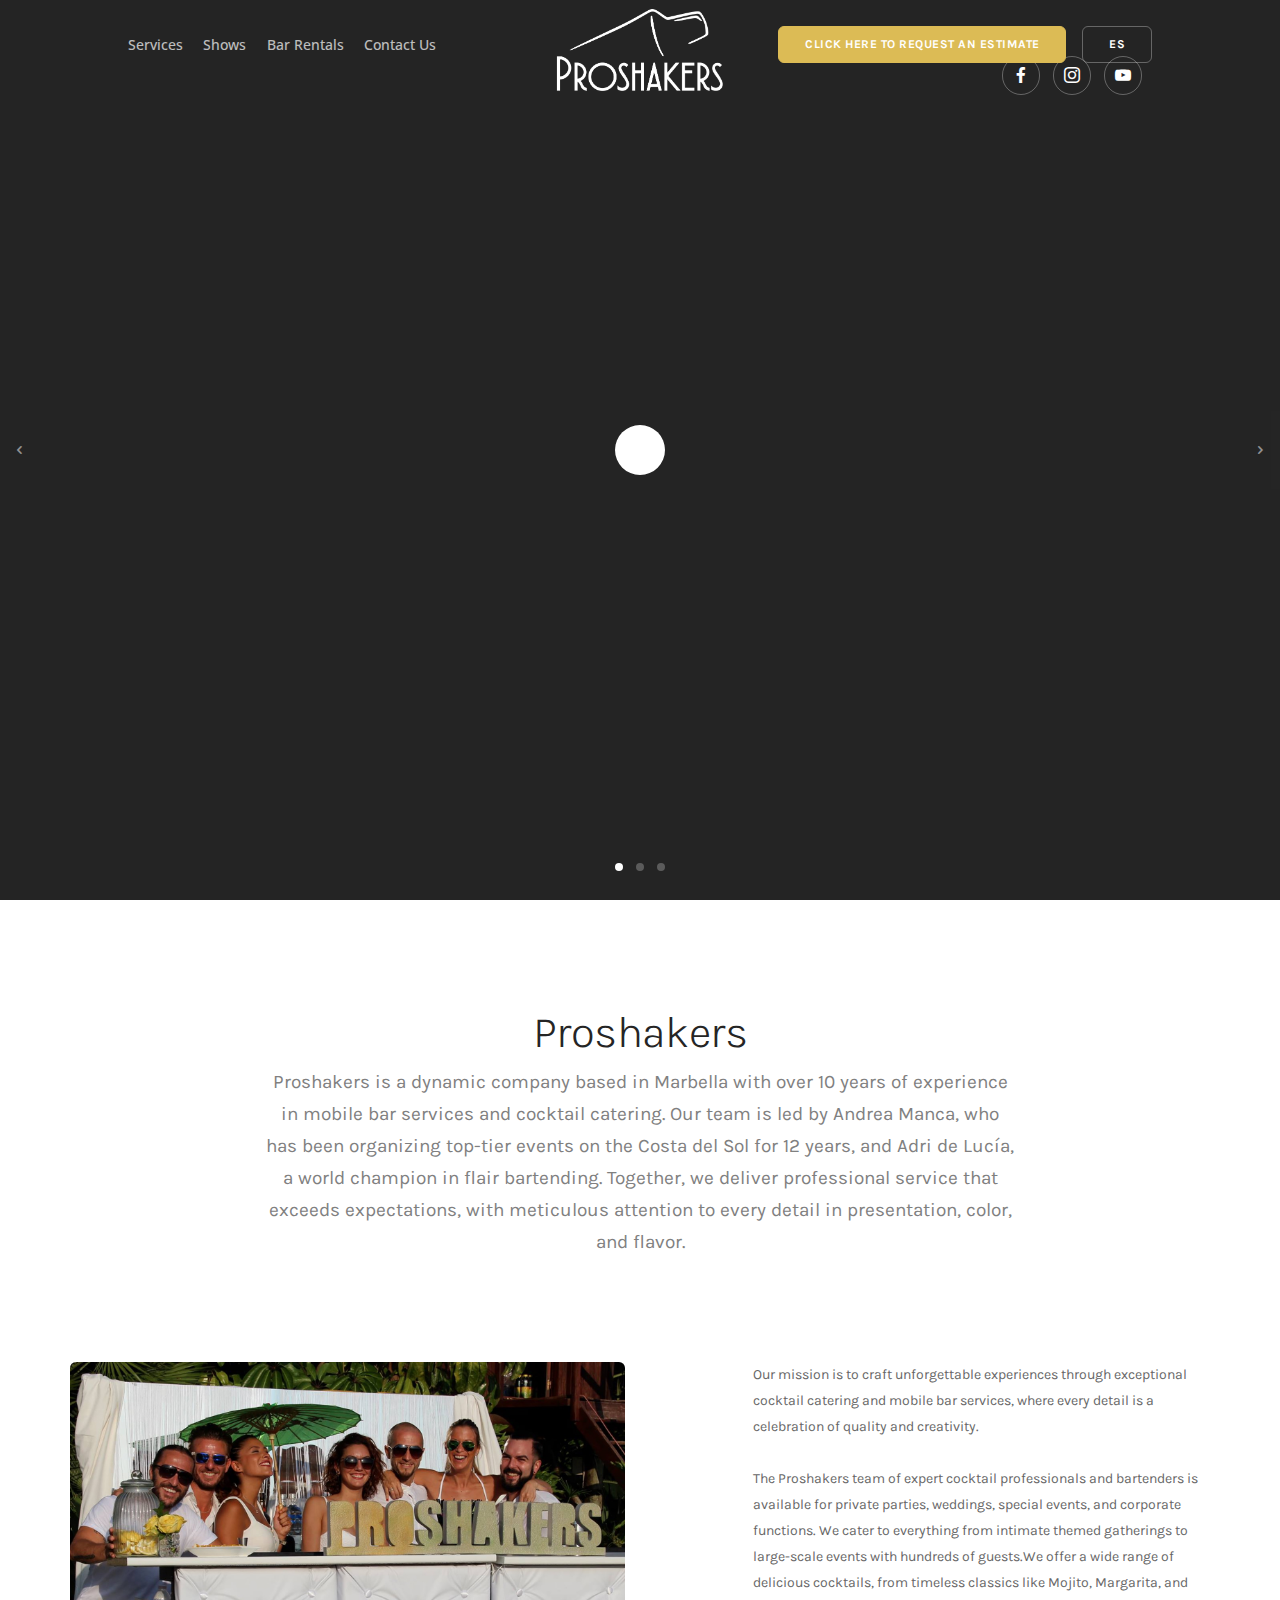
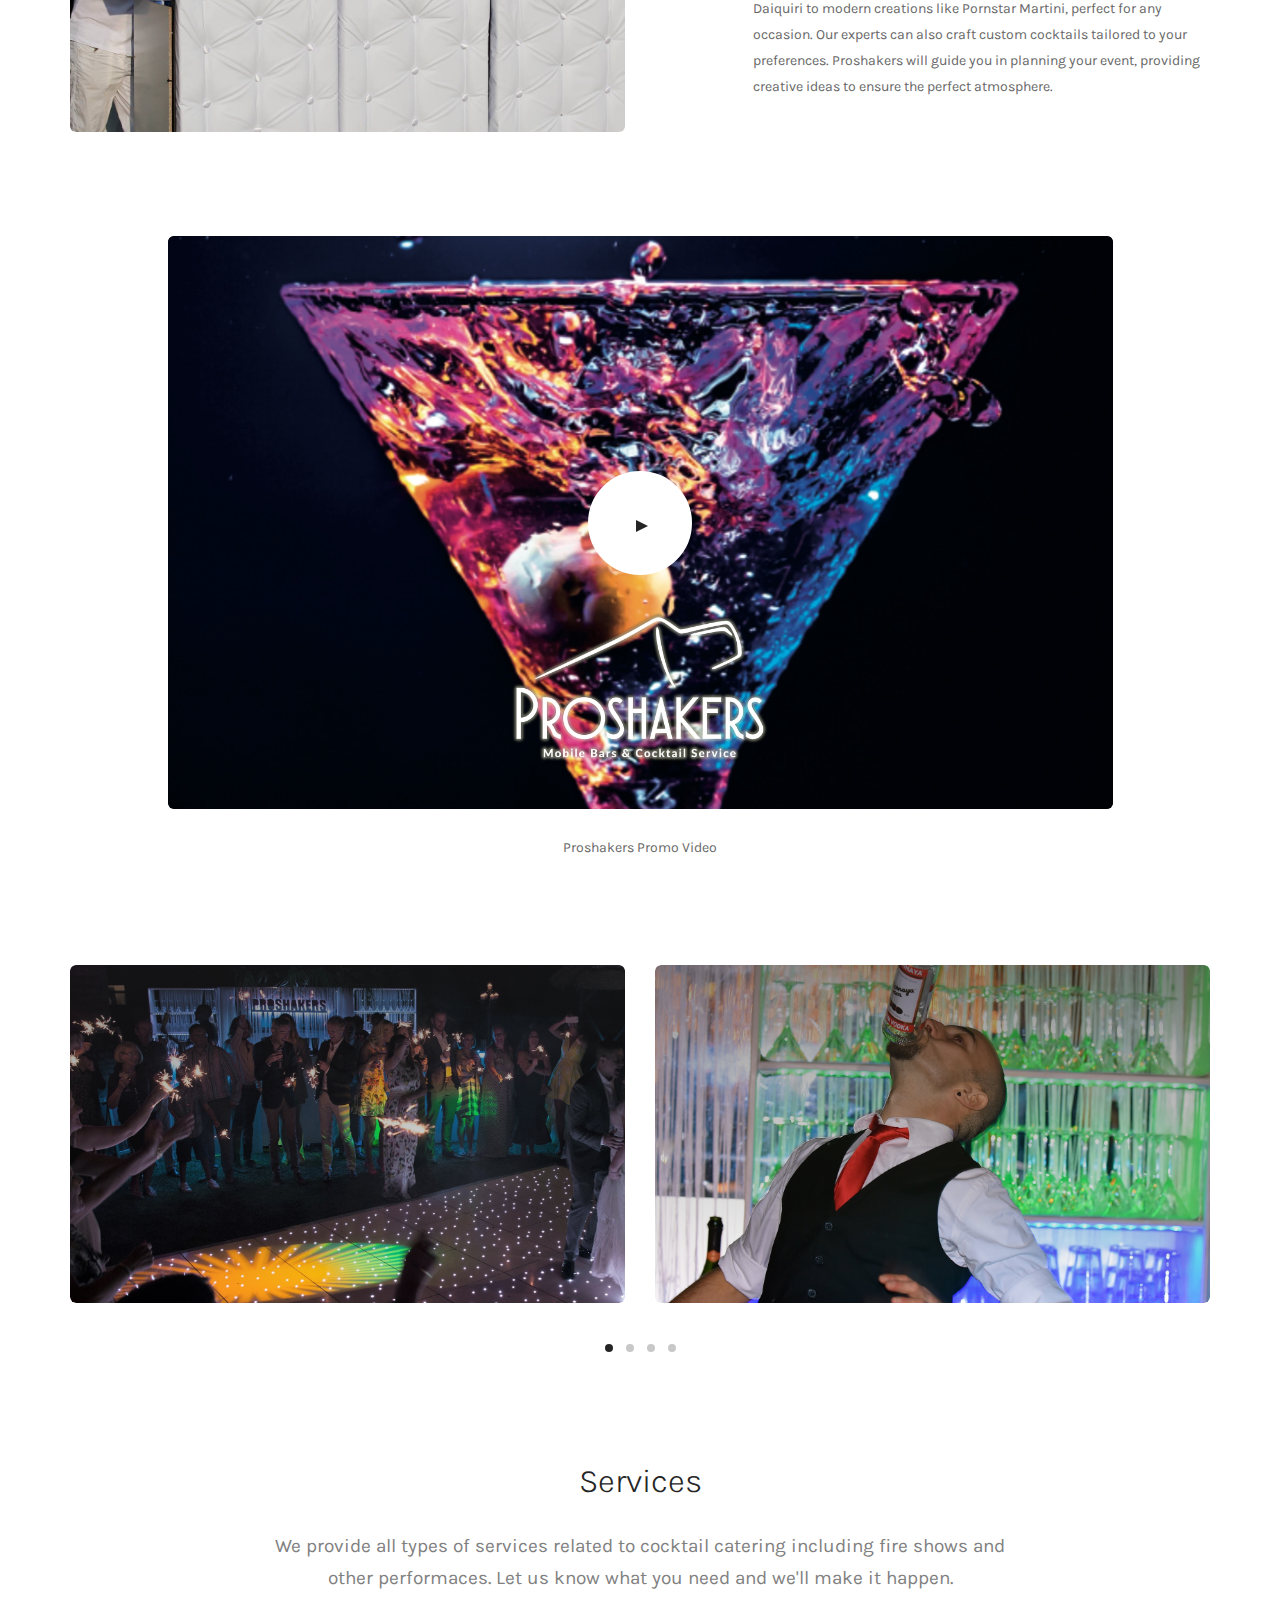
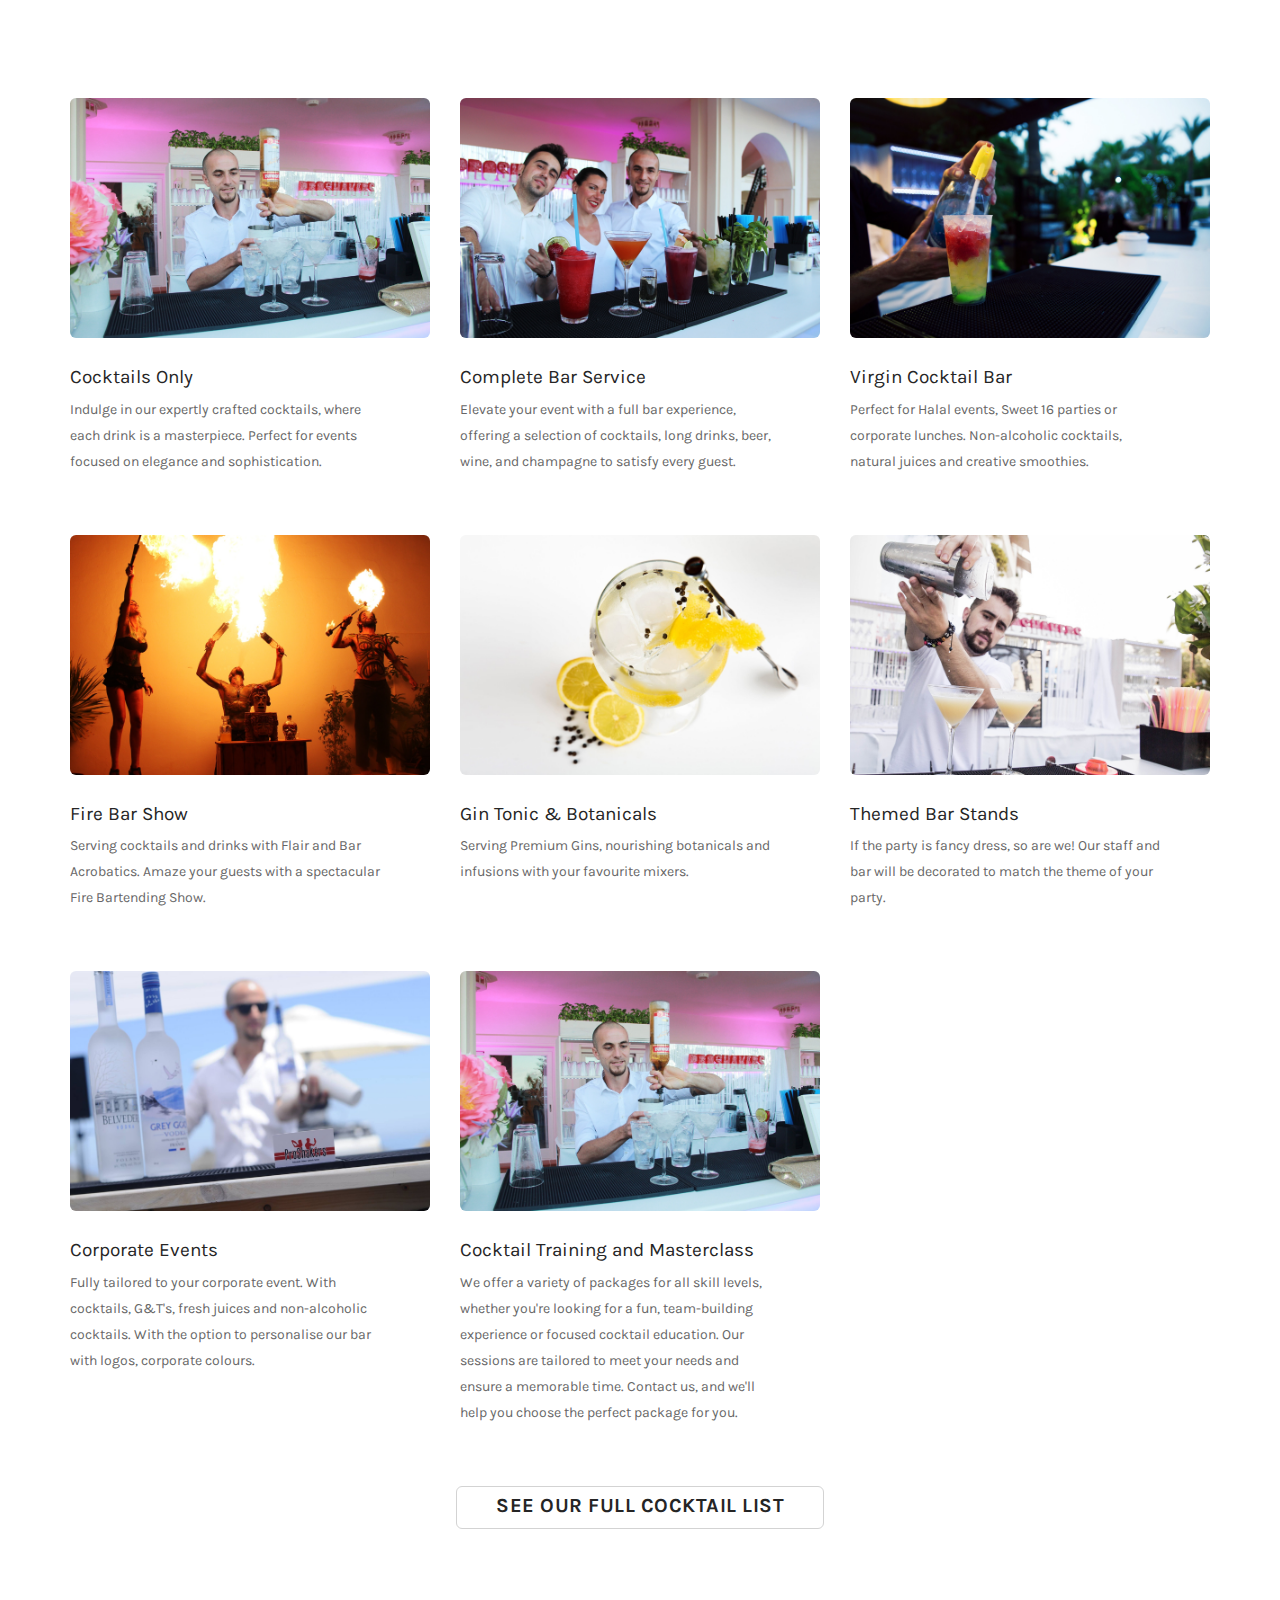
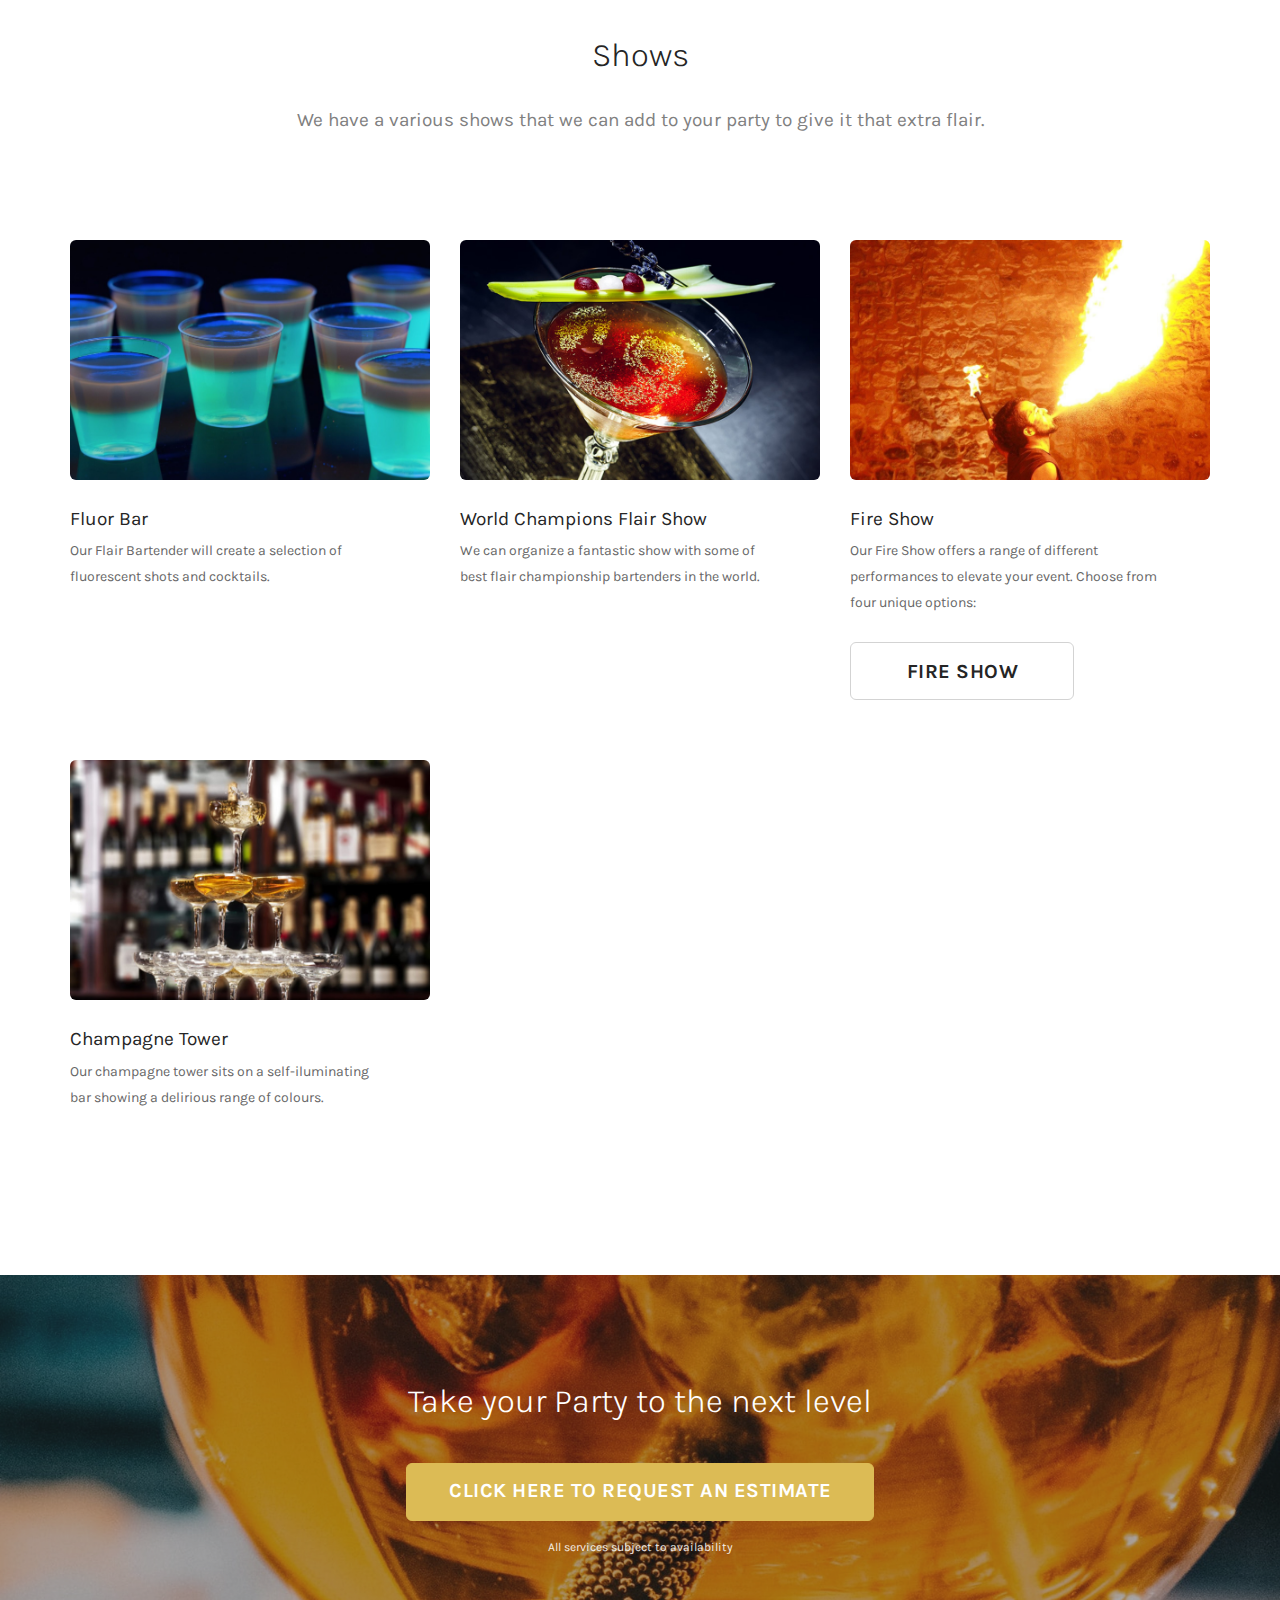
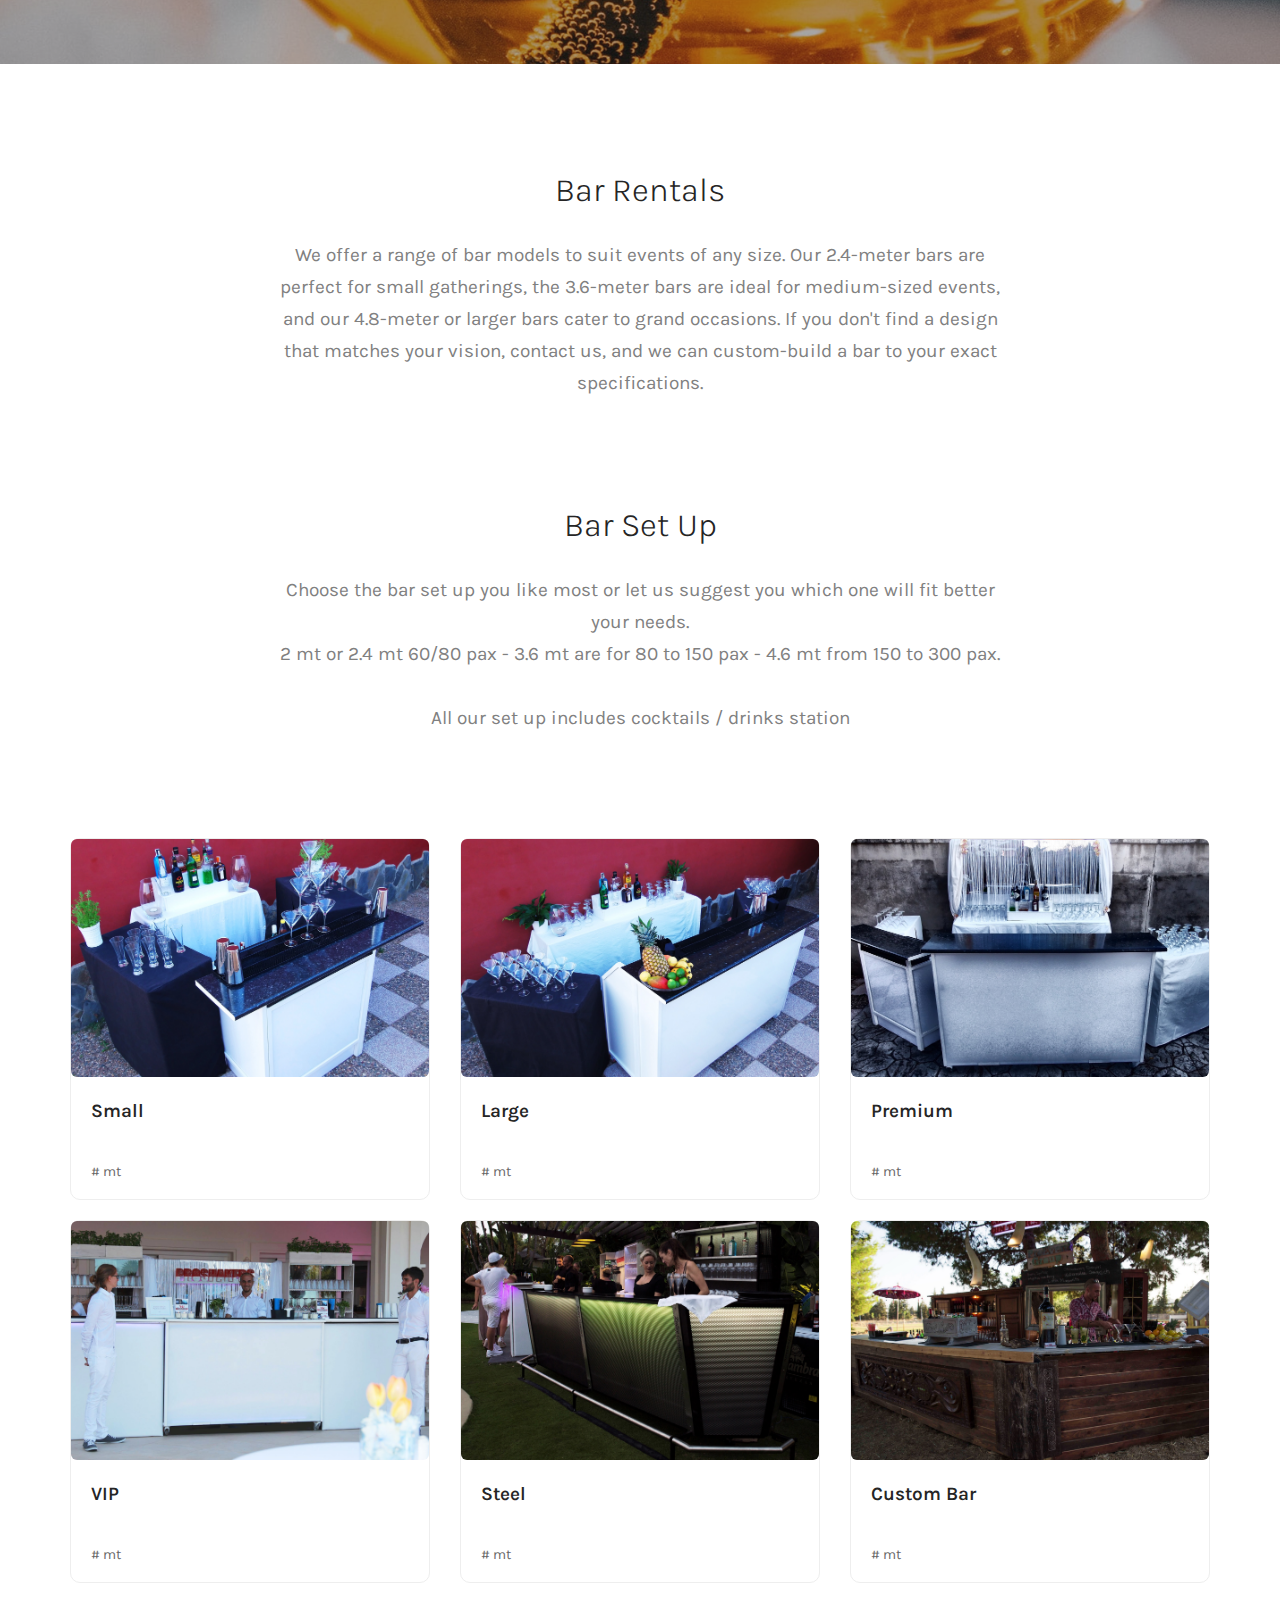
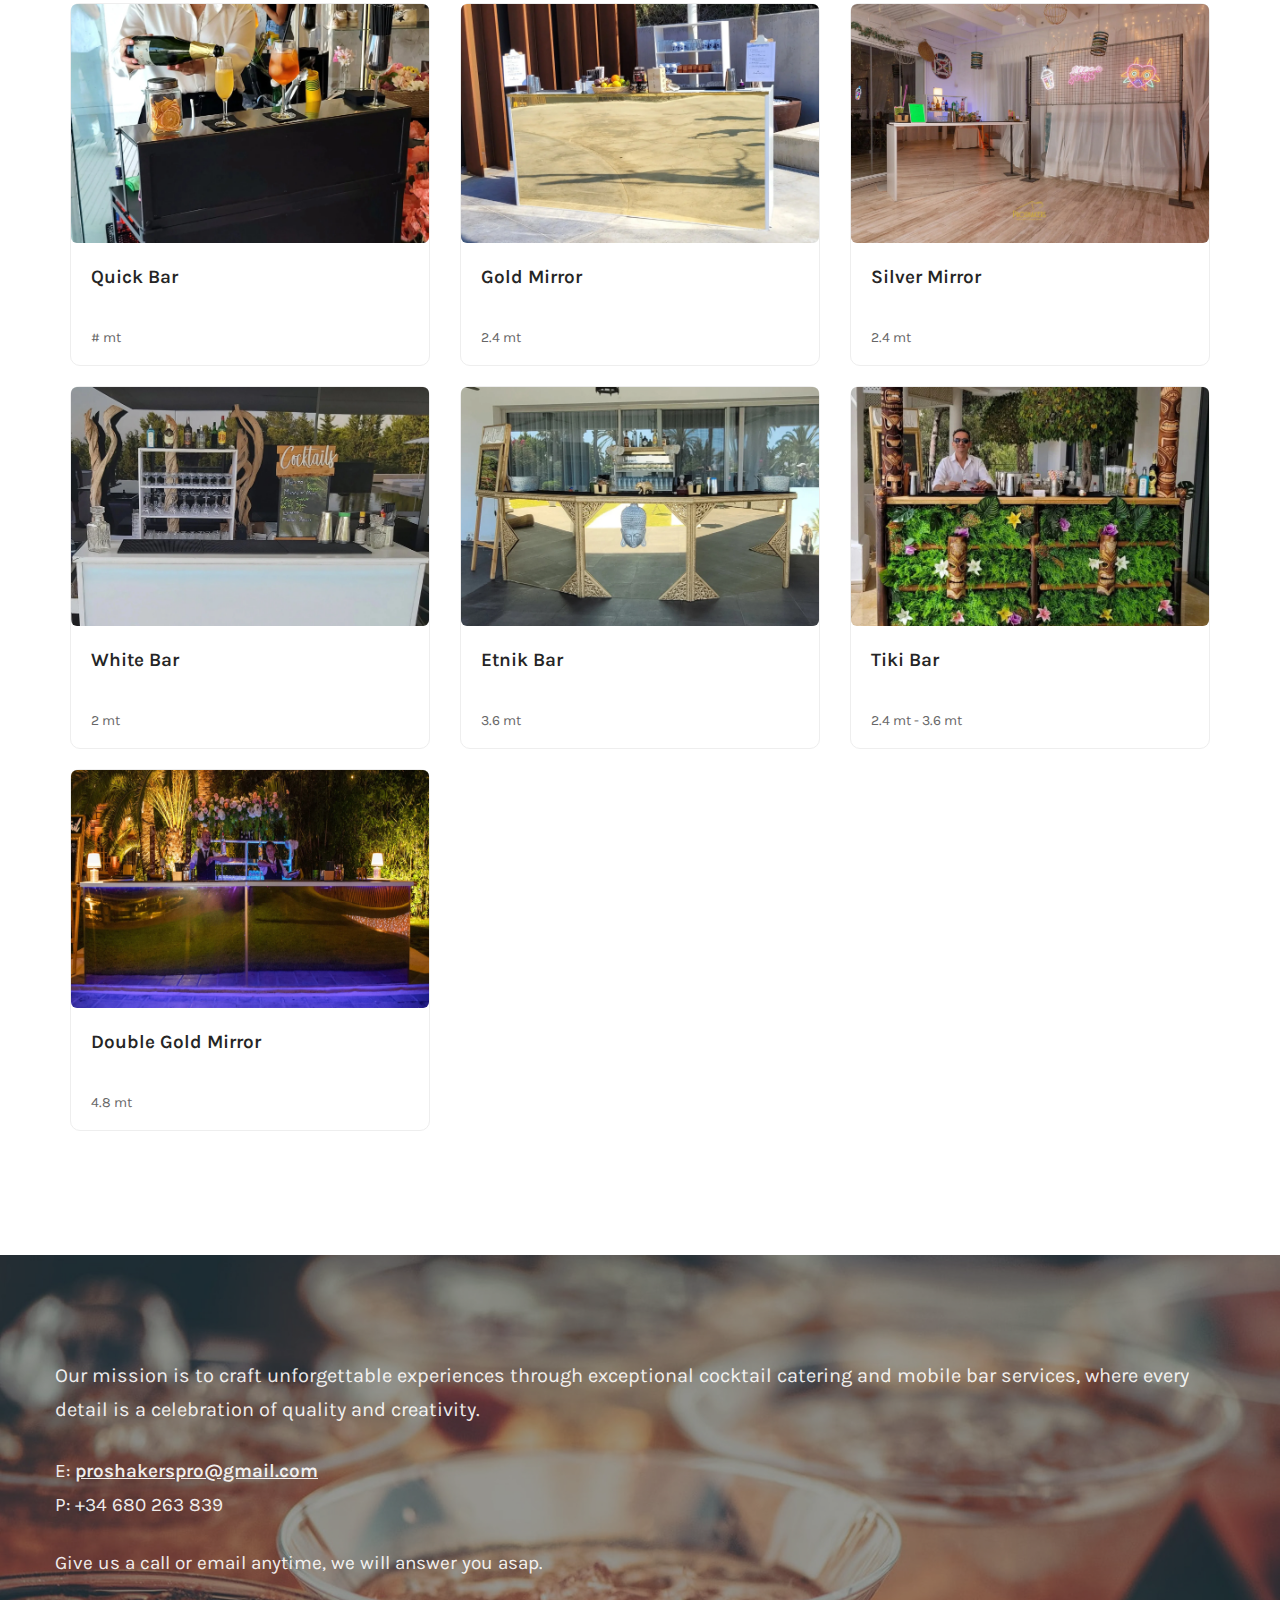
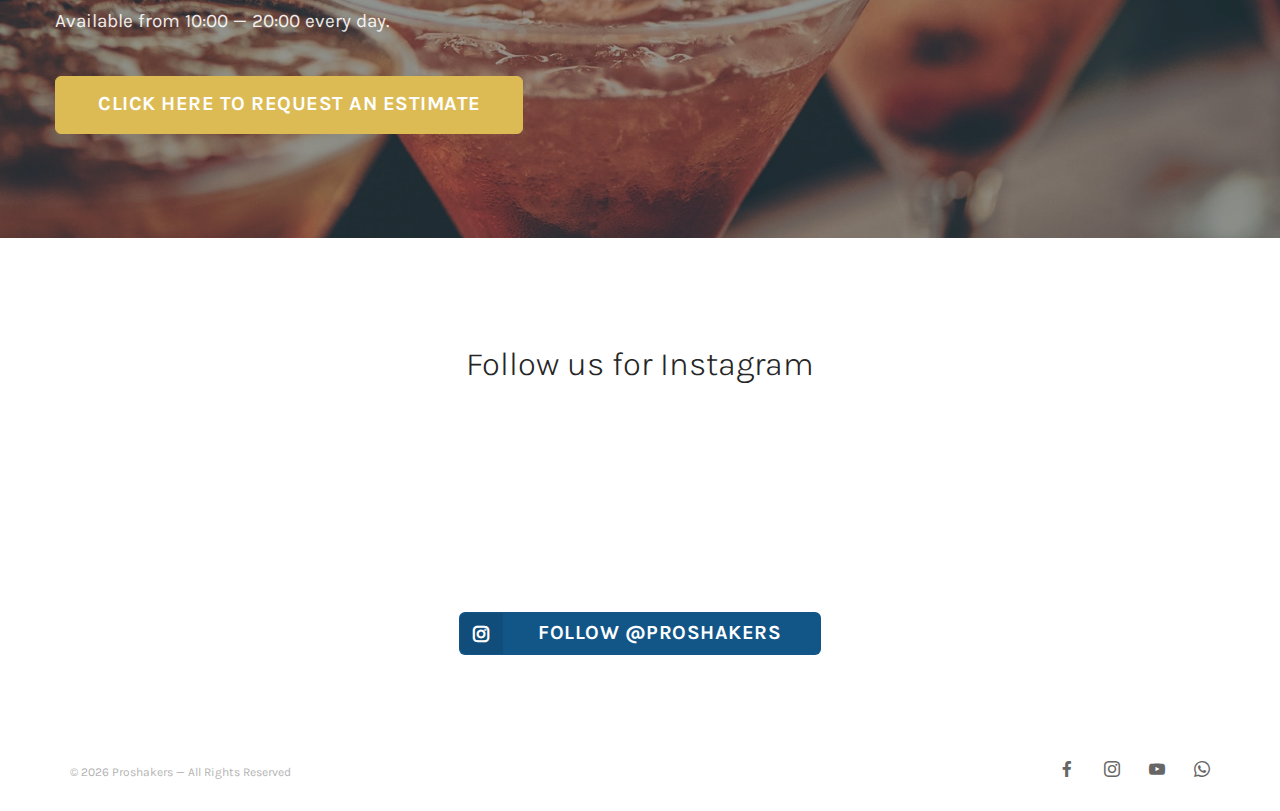
==== index.html @ 0cd9ff8d "Primer commit" ====
<!doctype html>
<html lang="en">
    <head>
        <meta charset="utf-8">
        <title>Proshakers | Professional Cocktail & Bar Catering Services | Marbella, Malaga</title>
        <meta name="description" content="Providing Professional Cocktail & Bar Catering Services in Marbella as well as fire shows, performance acts and bar rentals." />
        <meta name="keywords" content="cocktail service, barman, catering, bar rentals, performace, fire show">
        <meta property="og:title" content="Professional Cocktail & Bar Catering Servicess">
        <meta property="og:description" content="Providing Professional Cocktail & Bar Catering Services in Marbella">
        <meta property="og:image" content="http://proshaker.es/images/proshakers-team.jpg">
        <meta property="og:url" content="http://proshakers.es">
        <meta name="viewport" content="width=device-width, initial-scale=1.0">
        <link href="css/stack-interface.css" rel="stylesheet" type="text/css" media="all">
        <link href="css/socicon.css" rel="stylesheet" type="text/css" media="all" />
        <link href="css/bootstrap.min.css" rel="stylesheet" type="text/css" media="all" />
        <link href="css/flickity.css" rel="stylesheet" type="text/css" media="all" />
        <link href="css/stack-interface.css" rel="stylesheet" type="text/css" media="all" />
        <link href="css/theme-yeller.css" rel="stylesheet" type="text/css" media="all" />
        <link href="css/custom.css" rel="stylesheet" type="text/css" media="all" />
        <link href="https://fonts.googleapis.com/css?family=Open+Sans:200,300,400,400i,500,600,700" rel="stylesheet">
        <link href="https://fonts.googleapis.com/css?family=Karla:400,400i,700,700i" rel="stylesheet" type="text/css">
        <link href="css/font-karla.css" rel="stylesheet" type="text/css">
        <link rel="icon" type="image/png" sizes="32x32" href="images/favicon-32x32.png">
        <link rel="icon" type="image/png" sizes="16x16" href="images/favicon-16x16.png">
    </head>
    <body data-smooth-scroll-offset="77">
        <div class="nav-container">
            <div>
                <div class="bar bar--sm visible-xs">
                    <div class="container">
                        <div class="row">
                            <div class="col-xs-3 col-sm-2">
                                <a href="index.html"> <img class="logo logo-dark" alt="proshakers-logo" src="images/proshakers-logo-dark.png"> <img class="logo logo-light" alt="proshakers-logo" src="images/proshakers-logo-light.png"> </a>
                            </div>
                            <div class="col-xs-9 col-sm-10 text-right">
                                <a href="#" class="hamburger-toggle" data-toggle-class="#menu2;hidden-xs hidden-sm"> <i class="icon icon--sm stack-interface stack-menu"></i> </a>
                            </div>
                            
                        </div>
                    </div>
                </div>
                <nav id="menu2" class="bar bar-2 hidden-xs bar--transparent bar--absolute">
                    <div class="container-fluid">
                        <div class="row no-gutters">
                            <div class="col-md-2 text-center text-left-sm hidden-xs col-md-push-5">
                                <div class="bar__module">
                                    <a href="index.html"> <img class="logo logo-dark" alt="proshakers-logo" src="images/proshakers-logo-dark.png"> <img class="logo logo-light" alt="proshakers-logo" src="images/proshakers-logo-light.png"> </a>
                                </div>
                            </div>
                            <div class="col-md-5 col-md-pull-2">
                                <div class="bar__module">
                                    <ul class="menu-horizontal text-left">
                                        <li> <a href="#services">Services</a> </li>
                                        <li> <a href="#shows">Shows</a> </li>
                                        <li> <a href="#bars">Bar Rentals</a> </li>
                                        <li> <a href="#contact">Contact Us</a> </li>
                                    </ul>
                                </div>
                            </div>
                            <div class="col-md-5 text-right text-left-xs text-left-sm">
                                <div class="bar__module">
                                    <a class="btn btn--sm btn--primary type--uppercase" href="https://goo.gl/forms/XJoJBnxtDr97XIpf2" target="_blank">
                                        <span class="btn__text">Click here to request an Estimate</span>
                                    </a>
                                    <a class="btn btn--sm type--uppercase" href="es/index.html"> <span class="btn__text">
                                    ES
                                </span> </a>
                                <ul class="social-list list-inline">
                                    <li><a href="https://www.facebook.com/proshakers" target="_blank"><i class="socicon socicon-facebook icon icon--xs"></i></a></li>
                                    <li><a href="https://www.instagram.com/proshakers/" target="_blank"><i class="socicon socicon-instagram icon icon--xs"></i></a></li>
                                    <li><a href="https://www.youtube.com/@proshakerspro5610" target="_blank"><i class="socicon socicon-youtube icon icon--xs"></i></a></li>
                                </ul>
                                </div>
                            </div>
                        </div>
                    </div>
                </nav>
            </div>
        </div>
        <div class="main-container">
            <section class="cover height-100 imagebg text-center slider slider--ken-burns" data-arrows="true" data-paging="true">
                <ul class="slides">
                    <li class="imagebg videobg" data-overlay="2">
                    	<div class="youtube-background" data-video-url="https://youtu.be/dm03rdoT21s" data-start-at="20"></div>

                        <div class="background-image-holder background--bottom"> <img alt="Custom Bar" src="images/hero1.jpg"> </div>
                        <div class="container pos-vertical-center">
                            <div class="row">
                                <div class="col-sm-7">
                                    <h1> Professional Cocktail &amp; Bar Catering Services </h1> 
                                    <a class="btn btn--primary type--uppercase" href="https://goo.gl/forms/XJoJBnxtDr97XIpf2" target="_blank"> 
                                    <span class="btn__text">Click here to request an Estimate</span> </a>
                                    <a class="btn btn--secundary type--uppercase" href="images/proshakers-cocktails-en.pdf" target="_blank">
                                        <span class="btn__text">Download brochure</span>
                                    </a>
                                </div>
                            </div>
                        </div>
                    </li>
                    <!-- <li class="imagebg" data-overlay="4">
                        <div class="background-image-holder"> <img alt="Amazing Cocktails" src="images/hero2.jpg"> </div>
                        <div class="container pos-vertical-center">
                            <div class="row">
                                <div class="col-sm-12">
                                    <h1> Original &amp; Amazing Professional Cocktails</h1>
                                </div>
                            </div>
                        </div>
                    </li> -->
                    <li class="imagebg videobg" data-overlay="2">
                    	<div class="youtube-background" data-video-url="https://youtu.be/pSZYycQ2x9Q?si=cJHRWaFANUv_0Rzi" data-start-at="20"></div>
                        <div class="background-image-holder"> <img alt="Fire Show" src="images/fotos/SHOWS/FUEGO  (10).webp"> </div>
                        <div class="container pos-vertical-center">
                            <div class="row">
                                <div class="col-sm-8">
                                    <h1> Cocktail Shows, Fire Shows & Performance Acts</h1>
                                    <a class="btn btn--primary type--uppercase" href="https://goo.gl/forms/XJoJBnxtDr97XIpf2" target="_blank">
                                        <span class="btn__text">Click here to request an Estimate</span>
                                    </a>
                                    <a class="btn btn--secundary type--uppercase" href="images/proshakers-cocktails-en.pdf" target="_blank">
                                        <span class="btn__text">Download brochure</span>
                                    </a>
                                </div>
                            </div>
                        </div>
                    </li>
                    <li class="imagebg videobg" data-overlay="2">
                    	<div class="youtube-background" data-video-url="https://youtu.be/EczMd5APJWo?si=fStUg0lY0Tsr8Ks0" data-start-at="20"></div>
                        <div class="background-image-holder"> <img alt="Fire Show"src="images/themedbar.webp"> </div>
                        <div class="container pos-vertical-center">
                            <div class="row">
                                <div class="col-sm-8">
                                    <h1> Cocktail Shows, Fire Shows & Performance Acts</h1>
                                    <a class="btn btn--primary type--uppercase" href="https://goo.gl/forms/XJoJBnxtDr97XIpf2" target="_blank">
                                        <span class="btn__text">Click here to request an Estimate</span>
                                    </a>
                                    <a class="btn btn--secundary type--uppercase" href="images/proshakers-cocktails-en.pdf" target="_blank">
                                        <span class="btn__text">Download brochure</span>
                                    </a>
                                </div>
                            </div>
                        </div>
                    </li>
                </ul>
            </section>
            <section class="text-center">
                <div class="container">
                    <div class="row">
                        <div class="col-sm-10 col-md-8">
                            <h1>Proshakers</h1>
                            <p class="lead">Proshakers is a dynamic company based in Marbella with over 10 years of experience in mobile bar services and cocktail catering. Our team is led by Andrea Manca, who has been organizing top-tier events on the Costa del Sol for 12 years, and Adri de Lucía, a world champion in flair bartending. Together, we deliver professional service that exceeds expectations, with meticulous attention to every detail in presentation, color, and flavor.</p>
                        </div>
                    </div>
                </div>
            </section>
            <section class="feature-large switchable">
                <div class="container">
                    <div class="row">
                        <div class="col-md-6 col-sm-6"> <img alt="Proshakers Team" class="border--round" src="images/proshakers-team.jpg"> </div>
                        <div class="col-md-5 col-sm-6">
                            <div class="text-block">
                                <p>
                                    Our mission is to craft unforgettable experiences through exceptional cocktail catering and mobile bar services, where every detail is a celebration of quality and creativity.
                                    <br><br>
                                    The Proshakers team of expert cocktail professionals and bartenders is available for private parties, weddings, special events, and corporate functions. We cater to everything from intimate themed gatherings to large-scale events with hundreds of guests.We offer a wide range of delicious cocktails, from timeless classics like Mojito, Margarita, and Daiquiri to modern creations like Pornstar Martini, perfect for any occasion. Our experts can also craft custom cocktails tailored to your preferences. Proshakers will guide you in planning your event, providing creative ideas to ensure the perfect atmosphere.
                                </p>
                            </div>
                        </div>
                    </div>
                </div>
            </section>
            <section class="text-center">
                <div class="container">
                    <div class="row">
                        <div class="col-sm-12 col-md-10">
                            <div class="video-cover border--round">
                                <div class="background-image-holder"> <img alt="Proshakers Video" src="images/video-cover.jpg"> </div>
                                <div class="video-play-icon"></div> <iframe data-src="https://www.youtube.com/embed/REIL24JCuF8?autoplay=1" allowfullscreen="allowfullscreen"></iframe> </div> <span>Proshakers Promo Video </span> </div>
                    </div>
                </div>
            </section>
            <section>
                <div class="container">
                    <div class="row">
                        <div class="slider" data-paging="true">
                            <ul class="slides">
                                <li class="col-sm-6 col-xs-12">
                                    <div class="project-thumb hover-element border--round hover--active">
                                        <a href="#">
                                            <div class="hover-element__initial">
                                                <div class="background-image-holder"> <img alt="Party" src="images/gallery-1.jpg"> </div>
                                            </div>
                                            <div class="hover-element__reveal" data-scrim-top="5">
                                                <div class="project-thumb__title">
                                            </div>
                                        </a>
                                    </div>
                                </li>
                                <li class="col-sm-6 col-xs-12">
                                    <div class="project-thumb hover-element border--round hover--active">
                                        <a href="#">
                                            <div class="hover-element__initial">
                                                <div class="background-image-holder"> <img alt="Barman" src="images/gallery-2.jpg"> </div>
                                            </div>
                                            <div class="hover-element__reveal" data-scrim-top="5">
                                                <div class="project-thumb__title">
                                            </div>
                                        </a>
                                    </div>
                                </li>
                                <li class="col-sm-6 col-xs-12">
                                    <div class="project-thumb hover-element border--round hover--active">
                                        <a href="#">
                                            <div class="hover-element__initial">
                                                <div class="background-image-holder"> <img alt="Bar" src="images/gallery-3.jpg"> </div>
                                            </div>
                                            <div class="hover-element__reveal" data-scrim-top="5">
                                                <div class="project-thumb__title">
                                            </div>
                                        </a>
                                    </div>
                                </li>
                                <li class="col-sm-6 col-xs-12">
                                    <div class="project-thumb hover-element border--round hover--active">
                                        <a href="#">
                                            <div class="hover-element__initial">
                                                <div class="background-image-holder"> <img alt="Bartender" src="images/gallery-4.jpg"> </div>
                                            </div>
                                            <div class="hover-element__reveal" data-scrim-top="5">
                                                <div class="project-thumb__title">
                                            </div>
                                        </a>
                                    </div>
                                </li>
                            </ul>
                        </div>
                    </div>
                </div>
            </section>
            <section id="services" class="text-center">
                <div class="container">
                    <div class="row">
                        <div class="col-sm-10 col-md-8">
                            <h2>Services</h2>
                            <p class="lead"> We provide all types of services related to cocktail catering including fire shows and other performaces. Let us know what you need and we'll make it happen. </p>
                        </div>
                    </div>
                </div>
            </section>
            <section id="servicios-lista">
                <div class="container">
                    <div class="row">
                        <div class="col-sm-12 col-md-4">
                            <div class="feature"> <img alt="Solo Bar" src="images/services-solo.jpg" class="border--round">
                                <h4>Cocktails Only</h4>
                                <p>Indulge in our expertly crafted cocktails, where each drink is a masterpiece. Perfect for events focused on elegance and sophistication.</p>
                            </div>
                        </div>
                        <div class="col-sm-12 col-md-4">
                            <div class="feature"> <img alt="Complete Bar" src="images/services-complete.jpg" class="border--round">
                                <h4>Complete Bar Service</h4>
                                <p>Elevate your event with a full bar experience, offering a selection of cocktails, long drinks, beer, wine, and champagne to satisfy every guest.</p>
                            </div>
                        </div>
                        <div class="col-sm-12 col-md-4">
                            <div class="feature"> <img alt="Image" src="images/services-virgin.jpg" class="border--round">
                                <h4>Virgin Cocktail Bar</h4>
                                <p> Perfect for Halal events, Sweet 16 parties or corporate lunches. Non-alcoholic cocktails, natural juices and creative smoothies. </p>
                            </div>
                        </div>
                        <div class="col-sm-12 col-md-4">
                            <div class="feature"> <img alt="Fire Bar Show" src="images/services-fire.jpg" class="border--round">
                                <h4>Fire Bar Show</h4>
                                <p> Serving cocktails and drinks with Flair and Bar Acrobatics. Amaze your guests with a spectacular Fire Bartending Show. </p>
                            </div>
                        </div>
                        <div class="col-sm-12 col-md-4">
                            <div class="feature"> <img alt="Gin Tonic" src="images/services-gin.jpg" class="border--round">
                                <h4>Gin Tonic &amp; Botanicals</h4>
                                <p> Serving Premium Gins, nourishing botanicals and infusions with your favourite mixers. </p>
                            </div>
                        </div>
                        <div class="col-sm-12 col-md-4">
                            <div class="feature"> <img alt="Themed Bar Stands" src="images/services-themed.jpg" class="border--round">
                                <h4>Themed Bar Stands</h4>
                                <p> If the party is fancy dress, so are we! Our staff and bar will be decorated to match the theme of your party.</p>
                            </div>
                        </div>
                        <div class="col-sm-12 col-md-4">
                            <div class="feature"> <img alt="Corporate Events" src="images/services-corporate.jpg" class="border--round">
                                <h4>Corporate Events</h4>
                                <p> Fully tailored to your corporate event. With cocktails, G&T's, fresh juices and non-alcoholic cocktails. With the option to personalise our bar with logos, corporate colours. </p>
                            </div>
                        </div>
                        <div class="col-sm-12 col-md-4">
                            <div class="feature"> <img alt="Solo Bar" src="images/services-solo.jpg" class="border--round">
                                <h4>Cocktail Training and Masterclass</h4>
                                <p>We offer a variety of packages for all skill levels, whether you're looking for a fun, team-building experience or focused cocktail education. Our sessions are tailored to meet your needs and ensure a memorable time. Contact us, and we'll help you choose the perfect package for you.</p>
                            </div>
                        </div>
                    </div>
                    <div class="text-center">
                        <a class="btn type--uppercase" href="images/proshakers-cocktails-en.pdf" target="_blank"> 
                        <span class="btn__text">See our full cocktail list</span> </a>
                    </div>
                </div>
            </section>
            <section id="shows" class="text-center">
                <div class="container">
                    <div class="row">
                        <div class="col-sm-10 col-md-8">
                            <h2>Shows</h2>
                            <p class="lead"> We have a various shows that we can add to your party to give it that extra flair.</p>
                        </div>
                    </div>
                </div>
            </section>
            <section>
                <div class="container">
                    <div class="row">
                        <div class="col-sm-4">
                            <div class="feature"> <img alt="Fluor Bar" src="images/show-fluor.jpg" class="border--round">
                                <h4>Fluor Bar</h4>
                                <p> Our Flair Bartender will create a selection of fluorescent shots and cocktails. </p>
                            </div>
                        </div>
                        <div class="col-sm-4">
                            <div class="feature"> <img alt="World Champions Flair Show" src="images/show-champions.jpg" class="border--round">
                                <h4>World Champions Flair Show</h4>
                                <p> We can organize a fantastic show with some of best flair championship bartenders in the world. </p>
                            </div>
                        </div>
                        <div class="col-sm-4">
                            <div class="feature"> <img alt="Fire Show" src="images/show-fire.jpg" class="border--round">
                                <h4>Fire Show</h4>
                                <p> Our Fire Show offers a range of different performances to elevate your event. Choose from four unique options:</p>
                                <!-- Enlace para abrir el modal -->
                                <a class="btn type--uppercase" href="myModal" id="openModal"> 
                                <span class="btn__text">Fire show</span> </a>
                                 <!-- Estructura del modal -->
                                  <div id="myModal" class="modal">
                                    <div class="modal-content">
                                        <span class="close">&times;</span>
                                        <h2>Fire Shows</h2>
                                        <hr>
                                        <h3>Party Animation</h3>
                                        <p>A dynamic fire show to keep the energy high throughout the celebration.</p>
                                        <img alt="Fire Show" src="images/show-fire.jpg" class="border--round">
                                        <hr>
                                        <h3>Spirit of Fire Cocktail Show</h3>
                                        <p>A captivating ritual where we craft a Tiki cocktail for all guests as part of an enchanting fire performance.</p>
                                        <img alt="Fire Show" src="images/show-fire.jpg" class="border--round">
                                        <hr>
                                        <h3>Fire Ritual</h3>
                                        <p>A mesmerizing fire ritual that adds a touch of mysticism and allure to your event.</p>
                                        <img alt="Fire Show" src="images/show-fire.jpg" class="border--round">
                                        <hr>
                                        <h3>Fusion of Live Music and Fire Show</h3>
                                        <p>An electrifying combination of live music and a fire spectacle that creates an unforgettable atmosphere.</p>
                                        <img alt="Fire Show" src="images/show-fire.jpg" class="border--round">
                                    </div>
                                </div>
                            </div>
                        </div>
                        <div class="col-sm-4">
                            <div class="feature"> <img alt="Champagne Tower" src="images/show-champagne.jpg" class="border--round">
                                <h4>Champagne Tower</h4>
                                <p> Our champagne tower sits on a self-iluminating bar showing a delirious range of colours. </p>
                            </div>
                        </div>
                    </div>
                </div>
            </section>
            <section class="text-center imagebg" data-overlay="4">
                <div class="background-image-holder"> <img alt="Cocktails" src="images/cocktail-bg2.jpg"> </div>
                <div class="container">
                    <div class="row">
                        <div class="col-sm-8 col-md-6">
                            <div class="cta">
                                <h2>Take your Party to the next level</h2>
                                <a class="btn btn--primary type--uppercase" href="https://goo.gl/forms/XJoJBnxtDr97XIpf2" target="_blank"> 
                                    <span class="btn__text">Click here to request an Estimate</span> </a>
                                <p class="type--fine-print">All services subject to availability</p>
                            </div>
                        </div>
                    </div>
                </div>
            </section>
            <section id="bars" class="text-center">
                <div class="container">
                    <div class="row">
                        <div class="col-sm-10 col-md-8">
                            <h2>Bar Rentals</h2>
                            <p class="lead">We offer a range of bar models to suit events of any size. Our 2.4-meter bars are perfect for small gatherings, the 3.6-meter bars are ideal for medium-sized events, and our 4.8-meter or larger bars cater to grand occasions. If you don't find a design that matches your vision, contact us, and we can custom-build a bar to your exact specifications.</p>
                        </div>
                    </div>
                </div>
            </section>
            <section id="bars" class="text-center">
                <div class="container">
                    <div class="row">
                        <div class="col-sm-10 col-md-8">
                            <h2>Bar Set Up</h2>
                            <p class="lead">Choose the bar set up you like most or let us suggest you which one will fit better your needs.<br>2 mt or 2.4 mt 60/80 pax - 3.6 mt are for 80 to 150 pax - 4.6 mt from 150 to 300 pax.<br><br>All our set up includes cocktails / drinks station</p>
                        </div>
                    </div>
                </div>
            </section>
            <section id="bar-setup">
                <div class="container">
                    <div class="row">
                        <div class="col-sm-4">
                            <div class="feature"> <img alt="Small Bar" src="images/bar-small.jpg" class="border--round">
                                <h4><strong>Small </strong></h4>
                                <p># mt</p>
                            </div>
                        </div>
                        <div class="col-sm-4">
                            <div class="feature"> <img alt="Large Bar" src="images/bar-large.jpg" class="border--round">
                                <h4><strong>Large </strong></h4>
                                <p># mt</p>
                            </div>
                        </div>
                        <div class="col-sm-4">
                            <div class="feature"> <img alt="Premium Bar" src="images/bar-premium.jpg" class="border--round">
                                <h4><strong>Premium </strong></h4>
                                <p># mt</p>
                            </div>
                        </div>
                        <div class="col-sm-4">
                            <div class="feature"> <img alt="VIP Bar" src="images/bar-vip.jpg" class="border--round">
                                <h4><strong>VIP </strong></h4>
                                <p># mt</p>
                            </div>
                        </div>
                        <div class="col-sm-4">
                            <div class="feature"> <img alt="Stell Bar" src="images/bar-steel.jpg" class="border--round">
                                <h4><strong>Steel </strong></h4>
                                <p># mt</p>
                            </div>
                        </div>
                        <div class="col-sm-4">
                            <div class="feature"> <img alt="Custom Bar" src="images/bar-custom.jpg" class="border--round">
                                <h4><strong>Custom Bar </strong></h4>
                                <p># mt</p>
                            </div>
                        </div>
                        <div class="col-sm-4">
                            <div class="feature"> <img alt="Quick Bar" src="images/fotos/BARS/1.0 QUICK BAR.webp" class="border--round">
                                <h4><strong>Quick Bar </strong></h4>
                                <p># mt</p>
                            </div>
                        </div>
                        <div class="col-sm-4">
                            <div class="feature"> <img alt="Gold Bar" src="images/fotos/BARS/2.4 GOLD MIRROR BAR - copia.webp" class="border--round">
                                <h4><strong>Gold Mirror</strong></h4>
                                <p>2.4 mt</p>
                            </div>
                        </div>
                        <div class="col-sm-4">
                            <div class="feature"> <img alt="Silver Bar" src="images/fotos/BARS/2.4 SILVER MIRROR BAR.webp" class="border--round">
                                <h4><strong>Silver Mirror</strong></h4>
                                <p>2.4 mt</p>
                            </div>
                        </div>
                        <div class="col-sm-4">
                            <div class="feature"> <img alt="White Bar" src="images/fotos/BARS/WHITE BAR.webp" class="border--round">
                                <h4><strong>White Bar</strong></h4>
                                <p>2 mt</p>
                            </div>
                        </div>
                        <div class="col-sm-4">
                            <div class="feature"> <img alt="Etnik Bar" src="images/fotos/BARS/3.6 ETNIK BAR - Editada.webp" class="border--round">
                                <h4><strong>Etnik Bar</strong></h4>
                                <p>3.6 mt</p>
                            </div>
                        </div>
                        <div class="col-sm-4">
                            <div class="feature"> <img alt="Tiki Bar" src="images/fotos/BARS/2.4 TIKI BAR (2).webp" class="border--round">
                                <h4><strong>Tiki Bar</strong></h4>
                                <p>2.4 mt - 3.6 mt</p>
                            </div>
                        </div>

                        <div class="col-sm-4">
                            <div class="feature"> 
                                <img alt="Double Gold Mirror" src="images/fotos/BARS/4.8 MT GOLD MIRROR BAR (2).webp" class="border--round">
                                <h4><strong>Double Gold Mirror</strong></h4>
                                <p>4.8 mt</p>
                            </div>
                        </div>

                        <!-- <div class="col-sm-4">
                            <div class="feature">
                                <img alt="Double Gold Mirror" src="images/fotos/BARS/4.8 MT GOLD MIRROR BAR (2).webp" class="border--round">
                               <span class="feature-details">
                                    <img src="images/ruler-horizontal-solid.svg" class="feature-icon"> 4.8 mt | <img src="images/person-solid.svg" class="feature-icon"> # Pax
                               </span>
                            </div>
                        </div> -->
                        <!-- <div class="col-sm-4">
                            <div class="feature">
                               <div class="feature-inner">
                                    <div clasS="feature-front">
                                        <img alt="Double Gold Mirror" src="images/fotos/BARS/4.8 MT GOLD MIRROR BAR (2).webp" class="border--round">
                                    </div>
                                    <div class="feature-back">
                                        <img alt="Double Gold Mirror" src="images/fotos/BARS/4.8 MT GOLD MIRROR BAR (2).webp" class="border--round">
                                        <a href="" class="feature-cta">REQUEST AN ESTIMATE</a>
                                    </div>
                               </div>
                               <h4><strong>Double Gold Mirror</strong></h4>
                               <span class="feature-details">
                                    <img src="images/ruler-horizontal-solid.svg" class="feature-icon"> 4.8 mt | <img src="images/person-solid.svg" class="feature-icon"> # Pax
                               </span>
                                <p>Short description might be here</p>
                            </div>
                        </div> -->
                        
                    </div>
                </div>
            </section>
            <section id="contact" class="switchable imagebg" data-overlay="4">
                <div class="background-image-holder"> <img alt="Cocktails" src="images/cocktail-bg.jpg"> </div>
                <div class="container">
                    <div class="row">
                       <!--  <div class="col-sm-5"> -->
                        <div>
                            <p class="lead" style="font-size: 20px;" >Our mission is to craft unforgettable experiences through exceptional cocktail catering and mobile bar services, where every detail is a celebration of quality and creativity.</p>
                            <p class="lead"> E: <a href="mailto:proshakerspro@gmail.com" target="_blank">proshakerspro@gmail.com</a><br> P: +34 680 263 839 </p>
                            <p class="lead"> Give us a call or email anytime, we will answer you asap. </p>
                            <p class="lead"> Available from 10:00 — 20:00 every day. </p>
                            <a class="btn btn--primary type--uppercase" href="https://goo.gl/forms/XJoJBnxtDr97XIpf2" target="_blank"> 
                                <span class="btn__text">Click here to request an Estimate</span> </a>
                        </div>
<!--                         <div class="col-sm-6 col-xs-12">
                            <div class="row">
                                <form class="form-email" data-success="Thanks for your enquiry, we'll be in touch shortly." data-error="Please fill in all fields correctly.">
                                    <div class="col-sm-6 col-xs-12"> <label>Your Name:</label> <input type="text" name="Name" class="validate-required"> </div>
                                    <div class="col-sm-6 col-xs-12"> <label>Email Address:</label> <input type="email" name="email" class="validate-required validate-email"> </div>
                                    <div class="col-sm-12 col-xs-12"> <label>Message:</label> <textarea rows="4" name="Message" class="validate-required"></textarea> </div>
                                    <div class="col-sm-5 col-md-4 col-xs-6"> <button type="submit" class="btn btn--primary type--uppercase">Send Enquiry</button> </div>
                                </form>
                            </div>
                        </div> -->
                    </div>
                </div>
            </section>
            <section class="text-center">
                <div class="container">
                    <div class="row">
                        <div class="col-sm-12">
                            <div class="heading-block">
                                <h2>Follow us for Instagram</h2>
                            </div>
                            <!-- SnapWidget -->
                            <iframe src="https://snapwidget.com/embed/549213" class="snapwidget-widget" allowtransparency="true" frameborder="0" scrolling="no" style="border:none; overflow:hidden; width:100%; "></iframe>
                            <a class="btn btn--icon bg--instagram type--uppercase" href="https://instagram.com/proshakers" target="_blank"> <span class="btn__text">
                            <i class="socicon socicon-instagram"></i>
                        Follow @proshakers
                    </span> </a>
                        </div>
                    </div>
                </div>
            </section> 
            <footer class="footer-7 text-center-xs">
                <div class="container">
                    <div class="row">
                        <div class="col-sm-6"> <span class="type--fine-print">© <span class="update-year"></span> Proshakers — All Rights Reserved</span>
                        </div>
                        <div class="col-sm-6 text-right text-center-xs">
                            <ul class="social-list list-inline">
                                <li><a href="https://www.facebook.com/proshakers" target="_blank"><i class="socicon socicon-facebook icon icon--xs"></i></a></li>
                                <li><a href="https://www.instagram.com/proshakers/" target="_parent"><i class="socicon socicon-instagram icon icon--xs"></i></a></li>
                                <li><a href="https://www.youtube.com/@proshakerspro5610" target="_blank"><i class="socicon socicon-youtube icon icon--xs"></i></a></li>
                                <li><a href="https://www.ma.me/+34680263839" target="_blank"><i class="socicon socicon-whatsapp icon icon--xs"></i></a></li>
                            </ul>
                        </div>
                    </div>
                </div>
            </footer>
        </div>
        <script src="js/jquery-3.1.1.min.js"></script>
        <script src="js/flickity.min.js"></script>
        <script src="js/parallax.js"></script>
        <script src="js/isotope.min.js"></script>
        <script src="js/ytplayer.min.js"></script>
        <script src="js/lightbox.min.js"></script>
        <script src="js/granim.min.js"></script>
        <script src="js/jquery.steps.min.js"></script>
        <script src="js/spectragram.min.js"></script>
        <script src="js/smooth-scroll.min.js"></script>
        <script src="js/scripts.js"></script>
        <script src="https://snapwidget.com/js/snapwidget.js"></script>
        <!-- WhatsApp Widget -->
        <script> var url = 'https://widget.bot.space/js/widget.js'; var s = document.createElement('script'); s.type = 'text/javascript'; s.async = true; s.src = url; var options = {"enabled":true,"chatButtonSetting":{"backgroundColor":"#13C656","ctaText":"Message Us","borderRadius":"25","marginLeft":"20","marginBottom":"20","marginRight":"20","position":"right"},"brandSetting":{"brandName":"Proshakers","brandSubTitle":"Typically replies within a day","brandImg":"https://www.proshakers.es/images/favicon-32x32.png","welcomeText":"Hi there! \nHow can I help you?","messageText":"Hello, I have a question.","backgroundColor":"#085E54","ctaText":"Start Chat","borderRadius":"25","autoShow":false,"phoneNumber":"34680263839"}}; s.onload = function() { CreateWhatsappChatWidget(options); }; var x = document.getElementsByTagName('script')[0]; x.parentNode.insertBefore(s, x); </script>
        <!-- Modal -->
        <script>
            // Obtener elementos del DOM
            var modal = document.getElementById("myModal");
            var btn = document.getElementById("openModal");
            var span = document.getElementsByClassName("close")[0];
    
            // Función para abrir el modal
            btn.onclick = function(event) {
                event.preventDefault(); // Previene el comportamiento por defecto del enlace
                modal.style.display = "block";
                document.body.classList.add('modal-open'); // Añade la clase para bloquear el scroll
            }
    
            // Función para cerrar el modal (con la 'x')
            span.onclick = function() {
                closeModal();
            }
    
            // Función para cerrar el modal haciendo clic fuera de él
            window.onclick = function(event) {
                if (event.target == modal) {
                    closeModal();
                }
            }
    
            // Función para cerrar el modal y restaurar el scroll
            function closeModal() {
                modal.style.display = "none";
                document.body.classList.remove('modal-open'); // Remueve la clase para permitir el scroll
            }
        </script>
    </body>

</html>
---- css/stack-interface.css ----
@font-face {
  font-family: 'stack-interface';
  src: url('../fonts/stack-interface.eot?33839631');
  src: url('../fonts/stack-interface.eot?33839631#iefix') format('embedded-opentype'),
       url('../fonts/stack-interface.woff2?33839631') format('woff2'),
       url('../fonts/stack-interface.woff?33839631') format('woff'),
       url('../fonts/stack-interface.ttf?33839631') format('truetype'),
       url('../fonts/stack-interface.svg?33839631#stack-interface') format('svg');
  font-weight: normal;
  font-style: normal;
}
/* Chrome hack: SVG is rendered more smooth in Windozze. 100% magic, uncomment if you need it. */
/* Note, that will break hinting! In other OS-es font will be not as sharp as it could be */
/*
@media screen and (-webkit-min-device-pixel-ratio:0) {
  @font-face {
    font-family: 'stack-interface';
    src: url('../font/stack-interface.svg?34857618#stack-interface') format('svg');
  }
}
*/
 
 [class^="stack-"]:before, [class*=" stack-"]:before {
  font-family: "stack-interface";
  font-style: normal;
  font-weight: normal;
  speak: none;
 
  display: inline-block;
  text-decoration: inherit;
  width: 1em;
  margin-right: .2em;
  text-align: center;
  /* opacity: .8; */
 
  /* For safety - reset parent styles, that can break glyph codes*/
  font-variant: normal;
  text-transform: none;
 
  /* fix buttons height, for twitter bootstrap */
  line-height: 1em;
 
  /* Animation center compensation - margins should be symmetric */
  /* remove if not needed */
  margin-left: .2em;
 
  /* you can be more comfortable with increased icons size */
  /* font-size: 120%; */
 
  /* Font smoothing. That was taken from TWBS */
  -webkit-font-smoothing: antialiased;
  -moz-osx-font-smoothing: grayscale;
 
  /* Uncomment for 3D effect */
  /* text-shadow: 1px 1px 1px rgba(127, 127, 127, 0.3); */
}
 
.stack-down-open-big:before { content: '\e800'; } /* '' */
.stack-left-open-big:before { content: '\e801'; } /* '' */
.stack-right-open-big:before { content: '\e802'; } /* '' */
.stack-up-open-big:before { content: '\e803'; } /* '' */
.stack-basket:before { content: '\e804'; } /* '' */
.stack-search:before { content: '\e805'; } /* '' */
.stack-down-dir:before { content: '\e806'; } /* '' */
.stack-left-dir:before { content: '\e807'; } /* '' */
.stack-right-dir:before { content: '\e808'; } /* '' */
.stack-up-dir:before { content: '\e809'; } /* '' */
.stack-down-open:before { content: '\e80a'; } /* '' */
.stack-left-open:before { content: '\e80b'; } /* '' */
.stack-right-open:before { content: '\e80c'; } /* '' */
.stack-up-open:before { content: '\e80d'; } /* '' */
.stack-menu:before { content: '\e80e'; } /* '' */
.stack-users:before { content: '\e80f'; } /* '' */
.stack-publish:before { content: '\e810'; } /* '' */
.stack-trash:before { content: '\e811'; } /* '' */
.stack-bell:before { content: '\e812'; } /* '' */
.stack-cog:before { content: '\e813'; } /* '' */
.stack-plus-circled:before { content: '\e814'; } /* '' */
.stack-dot-3:before { content: '\e815'; } /* '' */
---- css/socicon.css ----
@font-face {
  font-family: 'Socicon';
  src:  url('../fonts/socicon.eot?a93r5t');
  src:  url('../fonts/socicon.eot?a93r5t#iefix') format('embedded-opentype'),
    url('../fonts/socicon.ttf?a93r5t') format('truetype'),
    url('../fonts/socicon.woff?a93r5t') format('woff'),
    url('../fonts/socicon.svg?a93r5t#Socicon') format('svg');
  font-weight: normal;
  font-style: normal;
}

[class^="socicon-"], [class*=" socicon-"] {
  /* use !important to prevent issues with browser extensions that change fonts */
  font-family: 'Socicon' !important;
  speak: none;
  font-style: normal;
  font-weight: normal;
  font-variant: normal;
  text-transform: none;
  line-height: 1;

  /* Better Font Rendering =========== */
  -webkit-font-smoothing: antialiased;
  -moz-osx-font-smoothing: grayscale;
}

.socicon-gamewisp:before {
  content: "\e905";
}
.socicon-bloglovin:before {
  content: "\e904";
}
.socicon-tunein:before {
  content: "\e903";
}
.socicon-gamejolt:before {
  content: "\e901";
}
.socicon-trello:before {
  content: "\e902";
}
.socicon-spreadshirt:before {
  content: "\e900";
}
.socicon-500px:before {
  content: "\e000";
}
.socicon-8tracks:before {
  content: "\e001";
}
.socicon-airbnb:before {
  content: "\e002";
}
.socicon-alliance:before {
  content: "\e003";
}
.socicon-amazon:before {
  content: "\e004";
}
.socicon-amplement:before {
  content: "\e005";
}
.socicon-android:before {
  content: "\e006";
}
.socicon-angellist:before {
  content: "\e007";
}
.socicon-apple:before {
  content: "\e008";
}
.socicon-appnet:before {
  content: "\e009";
}
.socicon-baidu:before {
  content: "\e00a";
}
.socicon-bandcamp:before {
  content: "\e00b";
}
.socicon-battlenet:before {
  content: "\e00c";
}
.socicon-beam:before {
  content: "\e00d";
}
.socicon-bebee:before {
  content: "\e00e";
}
.socicon-bebo:before {
  content: "\e00f";
}
.socicon-behance:before {
  content: "\e010";
}
.socicon-blizzard:before {
  content: "\e011";
}
.socicon-blogger:before {
  content: "\e012";
}
.socicon-buffer:before {
  content: "\e013";
}
.socicon-chrome:before {
  content: "\e014";
}
.socicon-coderwall:before {
  content: "\e015";
}
.socicon-curse:before {
  content: "\e016";
}
.socicon-dailymotion:before {
  content: "\e017";
}
.socicon-deezer:before {
  content: "\e018";
}
.socicon-delicious:before {
  content: "\e019";
}
.socicon-deviantart:before {
  content: "\e01a";
}
.socicon-diablo:before {
  content: "\e01b";
}
.socicon-digg:before {
  content: "\e01c";
}
.socicon-discord:before {
  content: "\e01d";
}
.socicon-disqus:before {
  content: "\e01e";
}
.socicon-douban:before {
  content: "\e01f";
}
.socicon-draugiem:before {
  content: "\e020";
}
.socicon-dribbble:before {
  content: "\e021";
}
.socicon-drupal:before {
  content: "\e022";
}
.socicon-ebay:before {
  content: "\e023";
}
.socicon-ello:before {
  content: "\e024";
}
.socicon-endomodo:before {
  content: "\e025";
}
.socicon-envato:before {
  content: "\e026";
}
.socicon-etsy:before {
  content: "\e027";
}
.socicon-facebook:before {
  content: "\e028";
}
.socicon-feedburner:before {
  content: "\e029";
}
.socicon-filmweb:before {
  content: "\e02a";
}
.socicon-firefox:before {
  content: "\e02b";
}
.socicon-flattr:before {
  content: "\e02c";
}
.socicon-flickr:before {
  content: "\e02d";
}
.socicon-formulr:before {
  content: "\e02e";
}
.socicon-forrst:before {
  content: "\e02f";
}
.socicon-foursquare:before {
  content: "\e030";
}
.socicon-friendfeed:before {
  content: "\e031";
}
.socicon-github:before {
  content: "\e032";
}
.socicon-goodreads:before {
  content: "\e033";
}
.socicon-google:before {
  content: "\e034";
}
.socicon-googlescholar:before {
  content: "\e035";
}
.socicon-googlegroups:before {
  content: "\e036";
}
.socicon-googlephotos:before {
  content: "\e037";
}
.socicon-googleplus:before {
  content: "\e038";
}
.socicon-grooveshark:before {
  content: "\e039";
}
.socicon-hackerrank:before {
  content: "\e03a";
}
.socicon-hearthstone:before {
  content: "\e03b";
}
.socicon-hellocoton:before {
  content: "\e03c";
}
.socicon-heroes:before {
  content: "\e03d";
}
.socicon-hitbox:before {
  content: "\e03e";
}
.socicon-horde:before {
  content: "\e03f";
}
.socicon-houzz:before {
  content: "\e040";
}
.socicon-icq:before {
  content: "\e041";
}
.socicon-identica:before {
  content: "\e042";
}
.socicon-imdb:before {
  content: "\e043";
}
.socicon-instagram:before {
  content: "\e044";
}
.socicon-issuu:before {
  content: "\e045";
}
.socicon-istock:before {
  content: "\e046";
}
.socicon-itunes:before {
  content: "\e047";
}
.socicon-keybase:before {
  content: "\e048";
}
.socicon-lanyrd:before {
  content: "\e049";
}
.socicon-lastfm:before {
  content: "\e04a";
}
.socicon-line:before {
  content: "\e04b";
}
.socicon-linkedin:before {
  content: "\e04c";
}
.socicon-livejournal:before {
  content: "\e04d";
}
.socicon-lyft:before {
  content: "\e04e";
}
.socicon-macos:before {
  content: "\e04f";
}
.socicon-mail:before {
  content: "\e050";
}
.socicon-medium:before {
  content: "\e051";
}
.socicon-meetup:before {
  content: "\e052";
}
.socicon-mixcloud:before {
  content: "\e053";
}
.socicon-modelmayhem:before {
  content: "\e054";
}
.socicon-mumble:before {
  content: "\e055";
}
.socicon-myspace:before {
  content: "\e056";
}
.socicon-newsvine:before {
  content: "\e057";
}
.socicon-nintendo:before {
  content: "\e058";
}
.socicon-npm:before {
  content: "\e059";
}
.socicon-odnoklassniki:before {
  content: "\e05a";
}
.socicon-openid:before {
  content: "\e05b";
}
.socicon-opera:before {
  content: "\e05c";
}
.socicon-outlook:before {
  content: "\e05d";
}
.socicon-overwatch:before {
  content: "\e05e";
}
.socicon-patreon:before {
  content: "\e05f";
}
.socicon-paypal:before {
  content: "\e060";
}
.socicon-periscope:before {
  content: "\e061";
}
.socicon-persona:before {
  content: "\e062";
}
.socicon-pinterest:before {
  content: "\e063";
}
.socicon-play:before {
  content: "\e064";
}
.socicon-player:before {
  content: "\e065";
}
.socicon-playstation:before {
  content: "\e066";
}
.socicon-pocket:before {
  content: "\e067";
}
.socicon-qq:before {
  content: "\e068";
}
.socicon-quora:before {
  content: "\e069";
}
.socicon-raidcall:before {
  content: "\e06a";
}
.socicon-ravelry:before {
  content: "\e06b";
}
.socicon-reddit:before {
  content: "\e06c";
}
.socicon-renren:before {
  content: "\e06d";
}
.socicon-researchgate:before {
  content: "\e06e";
}
.socicon-residentadvisor:before {
  content: "\e06f";
}
.socicon-reverbnation:before {
  content: "\e070";
}
.socicon-rss:before {
  content: "\e071";
}
.socicon-sharethis:before {
  content: "\e072";
}
.socicon-skype:before {
  content: "\e073";
}
.socicon-slideshare:before {
  content: "\e074";
}
.socicon-smugmug:before {
  content: "\e075";
}
.socicon-snapchat:before {
  content: "\e076";
}
.socicon-songkick:before {
  content: "\e077";
}
.socicon-soundcloud:before {
  content: "\e078";
}
.socicon-spotify:before {
  content: "\e079";
}
.socicon-stackexchange:before {
  content: "\e07a";
}
.socicon-stackoverflow:before {
  content: "\e07b";
}
.socicon-starcraft:before {
  content: "\e07c";
}
.socicon-stayfriends:before {
  content: "\e07d";
}
.socicon-steam:before {
  content: "\e07e";
}
.socicon-storehouse:before {
  content: "\e07f";
}
.socicon-strava:before {
  content: "\e080";
}
.socicon-streamjar:before {
  content: "\e081";
}
.socicon-stumbleupon:before {
  content: "\e082";
}
.socicon-swarm:before {
  content: "\e083";
}
.socicon-teamspeak:before {
  content: "\e084";
}
.socicon-teamviewer:before {
  content: "\e085";
}
.socicon-technorati:before {
  content: "\e086";
}
.socicon-telegram:before {
  content: "\e087";
}
.socicon-tripadvisor:before {
  content: "\e088";
}
.socicon-tripit:before {
  content: "\e089";
}
.socicon-triplej:before {
  content: "\e08a";
}
.socicon-tumblr:before {
  content: "\e08b";
}
.socicon-twitch:before {
  content: "\e08c";
}
.socicon-twitter:before {
  content: "\e08d";
}
.socicon-uber:before {
  content: "\e08e";
}
.socicon-ventrilo:before {
  content: "\e08f";
}
.socicon-viadeo:before {
  content: "\e090";
}
.socicon-viber:before {
  content: "\e091";
}
.socicon-viewbug:before {
  content: "\e092";
}
.socicon-vimeo:before {
  content: "\e093";
}
.socicon-vine:before {
  content: "\e094";
}
.socicon-vkontakte:before {
  content: "\e095";
}
.socicon-warcraft:before {
  content: "\e096";
}
.socicon-wechat:before {
  content: "\e097";
}
.socicon-weibo:before {
  content: "\e098";
}
.socicon-whatsapp:before {
  content: "\e099";
}
.socicon-wikipedia:before {
  content: "\e09a";
}
.socicon-windows:before {
  content: "\e09b";
}
.socicon-wordpress:before {
  content: "\e09c";
}
.socicon-wykop:before {
  content: "\e09d";
}
.socicon-xbox:before {
  content: "\e09e";
}
.socicon-xing:before {
  content: "\e09f";
}
.socicon-yahoo:before {
  content: "\e0a0";
}
.socicon-yammer:before {
  content: "\e0a1";
}
.socicon-yandex:before {
  content: "\e0a2";
}
.socicon-yelp:before {
  content: "\e0a3";
}
.socicon-younow:before {
  content: "\e0a4";
}
.socicon-youtube:before {
  content: "\e0a5";
}
.socicon-zapier:before {
  content: "\e0a6";
}
.socicon-zerply:before {
  content: "\e0a7";
}
.socicon-zomato:before {
  content: "\e0a8";
}
.socicon-zynga:before {
  content: "\e0a9";
}
---- css/stack-interface.css ----
@font-face {
  font-family: 'stack-interface';
  src: url('../fonts/stack-interface.eot?33839631');
  src: url('../fonts/stack-interface.eot?33839631#iefix') format('embedded-opentype'),
       url('../fonts/stack-interface.woff2?33839631') format('woff2'),
       url('../fonts/stack-interface.woff?33839631') format('woff'),
       url('../fonts/stack-interface.ttf?33839631') format('truetype'),
       url('../fonts/stack-interface.svg?33839631#stack-interface') format('svg');
  font-weight: normal;
  font-style: normal;
}
/* Chrome hack: SVG is rendered more smooth in Windozze. 100% magic, uncomment if you need it. */
/* Note, that will break hinting! In other OS-es font will be not as sharp as it could be */
/*
@media screen and (-webkit-min-device-pixel-ratio:0) {
  @font-face {
    font-family: 'stack-interface';
    src: url('../font/stack-interface.svg?34857618#stack-interface') format('svg');
  }
}
*/
 
 [class^="stack-"]:before, [class*=" stack-"]:before {
  font-family: "stack-interface";
  font-style: normal;
  font-weight: normal;
  speak: none;
 
  display: inline-block;
  text-decoration: inherit;
  width: 1em;
  margin-right: .2em;
  text-align: center;
  /* opacity: .8; */
 
  /* For safety - reset parent styles, that can break glyph codes*/
  font-variant: normal;
  text-transform: none;
 
  /* fix buttons height, for twitter bootstrap */
  line-height: 1em;
 
  /* Animation center compensation - margins should be symmetric */
  /* remove if not needed */
  margin-left: .2em;
 
  /* you can be more comfortable with increased icons size */
  /* font-size: 120%; */
 
  /* Font smoothing. That was taken from TWBS */
  -webkit-font-smoothing: antialiased;
  -moz-osx-font-smoothing: grayscale;
 
  /* Uncomment for 3D effect */
  /* text-shadow: 1px 1px 1px rgba(127, 127, 127, 0.3); */
}
 
.stack-down-open-big:before { content: '\e800'; } /* '' */
.stack-left-open-big:before { content: '\e801'; } /* '' */
.stack-right-open-big:before { content: '\e802'; } /* '' */
.stack-up-open-big:before { content: '\e803'; } /* '' */
.stack-basket:before { content: '\e804'; } /* '' */
.stack-search:before { content: '\e805'; } /* '' */
.stack-down-dir:before { content: '\e806'; } /* '' */
.stack-left-dir:before { content: '\e807'; } /* '' */
.stack-right-dir:before { content: '\e808'; } /* '' */
.stack-up-dir:before { content: '\e809'; } /* '' */
.stack-down-open:before { content: '\e80a'; } /* '' */
.stack-left-open:before { content: '\e80b'; } /* '' */
.stack-right-open:before { content: '\e80c'; } /* '' */
.stack-up-open:before { content: '\e80d'; } /* '' */
.stack-menu:before { content: '\e80e'; } /* '' */
.stack-users:before { content: '\e80f'; } /* '' */
.stack-publish:before { content: '\e810'; } /* '' */
.stack-trash:before { content: '\e811'; } /* '' */
.stack-bell:before { content: '\e812'; } /* '' */
.stack-cog:before { content: '\e813'; } /* '' */
.stack-plus-circled:before { content: '\e814'; } /* '' */
.stack-dot-3:before { content: '\e815'; } /* '' */
---- css/theme-yeller.css ----
/**!**************/
/**! Contents **/
/**! 01. Reset **/
/**! 02. Typography **/
/**! 03. Position **/
/**! 04. Element Size **/
/**! 05. Images **/
/**! 06. Buttons **/
/**! 07. Icons **/
/**! 08. Lists **/
/**! 09. Lightbox **/
/**! 10. Menus **/
/**! 11. Dropdowns **/
/**! 12. Form Elements **/
/**! 13. Accordions **/
/**! 14. Breadcrumbs **/
/**! 15. Radials **/
/**! 16. Tabs **/
/**! 17. Boxes **/
/**! 18. Sliders Flickity **/
/**! 19. Hover Elements **/
/**! 20. Masonry **/
/**! 21. Modals **/
/**! 22. Maps **/
/**! 23. Parallax **/
/**! 24. Notifications **/
/**! 25. Video **/
/**! 26. Colors **/
/**! 27. Image Blocks **/
/**! 28. MailChimp & Campaign Monitor **/
/**! 29. Twitter **/
/**! 30. Transitions **/
/**! 31. Switchable Sections **/
/**! 32. Typed Effect **/
/**! 33. Gradient BG **/
/**! 34. Bars **/
/**! 35. Navigation In Page **/
/**! 36. Helper Classes **/
/**! 37. Spacing **/
/**! 38. Boxed Layout **/
/**! 39. Wizard **/
/**! 40. Alerts **/
/**! 41. Progress - Horizontal **/
/**! 42. Theme Overrides **/
/**!**************/
/**!**************/
/**!**************/
/**! 01. Reset **/
*,
h1,
h2,
h3,
h4,
h5,
h6,
p,
ul,
a {
  margin: 0;
  padding: 0;
}
/**! 02. Typography **/
html {
  font-size: 87.5%;
}
@media all and (max-width: 768px) {
  html {
    font-size: 81.25%;
  }
}
body {
  font-size: 1em;
  line-height: 1.85714286em;
  -webkit-font-smoothing: antialiased;
  -moz-osx-font-smoothing: grayscale;
  font-family: 'Open Sans', 'Helvetica', 'Arial', sans-serif;
  color: #666666;
  font-weight: 400;
}
h1,
h2,
h3,
h4,
h5,
h6,
.h1,
.h2,
.h3,
.h4,
.h5,
.h6 {
  font-family: 'Open Sans', 'Helvetica', 'Arial', sans-serif;
  color: #252525;
  font-weight: 300;
  font-variant-ligatures: common-ligatures;
  margin-top: 0;
  margin-bottom: 0;
}
h1,
.h1 {
  font-size: 3.14285714em;
  line-height: 1.31818182em;
}
h2,
.h2 {
  font-size: 2.35714286em;
  line-height: 1.36363636em;
}
h3,
.h3 {
  font-size: 1.78571429em;
  line-height: 1.5em;
}
h4,
.h4 {
  font-size: 1.35714286em;
  line-height: 1.36842105em;
}
h5,
.h5 {
  font-size: 1em;
  line-height: 1.85714286em;
}
h6,
.h6 {
  font-size: 0.85714286em;
  line-height: 2.16666667em;
}
.lead {
  font-size: 1.35714286em;
  line-height: 1.68421053em;
}
@media all and (max-width: 767px) {
  h1,
  .h1 {
    font-size: 2.35714286em;
    line-height: 1.36363636em;
  }
  h2,
  .h2 {
    font-size: 1.78571429em;
    line-height: 1.5em;
  }
  h3,
  .h3 {
    font-size: 1.35714286em;
    line-height: 1.85714286em;
  }
  .lead {
    font-size: 1.35714286em;
    line-height: 1.36842105em;
  }
}
p,
ul,
ol,
pre,
table,
blockquote {
  margin-bottom: 1.85714286em;
}
ul,
ol {
  list-style: none;
  line-height: 1.85714286em;
}
ul.bullets {
  list-style: inside;
}
ol {
  list-style-type: upper-roman;
  list-style-position: inside;
}
blockquote {
  font-size: 1.78571429em;
  line-height: 1.5em;
  padding: 0;
  margin: 0;
  border-left: 0;
}
strong {
  font-weight: 600;
}
hr {
  margin: 1.85714286em 0;
  border-color: #fafafa;
}
a:hover,
a:focus,
a:active {
  text-decoration: none;
  outline: none;
}
/*! Typography -- Helpers */
.type--fade {
  opacity: .5;
}
.type--uppercase {
  text-transform: uppercase;
}
.type--bold {
  font-weight: bold;
}
.type--italic {
  font-style: italic;
}
.type--fine-print {
  font-size: 0.85714286em;
}
.type--strikethrough {
  text-decoration: line-through;
  opacity: .5;
}
.type--underline {
  text-decoration: underline;
}
.type--body-font {
  font-family: 'Open Sans', 'Helvetica';
}
/**! 03. Position **/
body {
  overflow-x: hidden;
}
.pos-relative {
  position: relative;
}
.pos-absolute {
  position: absolute;
}
.pos-absolute.container {
  left: 0;
  right: 0;
}
.pos-top {
  top: 0;
}
.pos-bottom {
  bottom: 0;
}
.pos-right {
  right: 0;
}
.pos-left {
  left: 0;
}
.float-left {
  float: left;
}
.float-right {
  float: right;
}
@media all and (max-width: 767px) {
  .float-left,
  .float-right {
    float: none;
  }
  .float-left-xs {
    float: left;
  }
  .float-right-xs {
    float: right;
  }
}
.pos-vertical-center {
  position: relative;
  top: 50%;
  transform: translateY(-50%);
  -webkit-transform: translateY(-50%);
}
@media all and (max-width: 767px) {
  .pos-vertical-center {
    top: 0;
    transform: none;
    -webkit-transform: none;
  }
}
@media all and (max-height: 600px) {
  .pos-vertical-center {
    top: 0;
    transform: none;
    -webkit-transform: none;
  }
}
.pos-vertical-align-columns {
  display: table;
  table-layout: fixed;
  width: 100%;
}
.pos-vertical-align-columns > div[class*='col-'] {
  display: table-cell;
  float: none;
  vertical-align: middle;
}
@media all and (max-width: 990px) {
  .pos-vertical-align-columns {
    display: block;
    width: auto;
  }
  .pos-vertical-align-columns > div[class*='col-'] {
    display: block;
  }
}
.inline-block {
  display: inline-block;
}
.block {
  display: block;
}
@media all and (max-width: 767px) {
  .block--xs {
    display: block;
  }
}
@media all and (max-width: 990px) {
  .text-center-md {
    text-align: center;
  }
  .text-left-md {
    text-align: left;
  }
  .text-right-md {
    text-align: right;
  }
}
@media all and (max-width: 767px) {
  .text-center-xs {
    text-align: center;
  }
  .text-left-xs {
    text-align: left;
  }
  .text-right-xs {
    text-align: right;
  }
}
/**! 04. Element Size **/
.height-100,
.height-90,
.height-80,
.height-70,
.height-60,
.height-50,
.height-40,
.height-30,
.height-20,
.height-10 {
  height: auto;
  padding: 5em 0;
}
@media all and (max-width: 767px) {
  .height-100,
  .height-90,
  .height-80,
  .height-70,
  .height-60,
  .height-50,
  .height-40,
  .height-30,
  .height-20,
  .height-10 {
    height: auto;
    padding: 4em 0;
  }
}
@media all and (min-height: 600px) and (min-width: 767px) {
  .height-10 {
    height: 10vh;
  }
  .height-20 {
    height: 20vh;
  }
  .height-30 {
    height: 30vh;
  }
  .height-40 {
    height: 40vh;
  }
  .height-50 {
    height: 50vh;
  }
  .height-60 {
    height: 60vh;
  }
  .height-70 {
    height: 70vh;
  }
  .height-80 {
    height: 80vh;
  }
  .height-90 {
    height: 90vh;
  }
  .height-100 {
    height: 100vh;
  }
}
section.height-auto {
  height: auto;
}
section.height-auto .pos-vertical-center {
  top: 0;
  position: relative;
  transform: none;
}
@media all and (max-width: 767px) {
  div[class*='col-'][class*='height-'] {
    padding-top: 5.57142857em !important;
    padding-bottom: 5.57142857em !important;
  }
}
/**! 05. Images **/
img {
  max-width: 100%;
  margin-bottom: 1.85714286em;
}
/*p+img, img:last-child{
	margin-bottom: 0;
}*/
.img--fullwidth {
  width: 100%;
}
[data-grid="2"].masonry {
  -webkit-column-count: 2;
  -webkit-column-gap: 0;
  -moz-column-count: 2;
  -moz-column-gap: 0;
  column-count: 2;
  column-gap: 0;
}
[data-grid="2"].masonry li {
  width: 100%;
  float: none;
}
[data-grid="2"] li {
  width: 50%;
  display: inline-block;
}
[data-grid="3"].masonry {
  -webkit-column-count: 3;
  -webkit-column-gap: 0;
  -moz-column-count: 3;
  -moz-column-gap: 0;
  column-count: 3;
  column-gap: 0;
}
[data-grid="3"].masonry li {
  width: 100%;
  float: none;
}
[data-grid="3"] li {
  width: 33.33333333%;
  display: inline-block;
}
[data-grid="4"].masonry {
  -webkit-column-count: 4;
  -webkit-column-gap: 0;
  -moz-column-count: 4;
  -moz-column-gap: 0;
  column-count: 4;
  column-gap: 0;
}
[data-grid="4"].masonry li {
  width: 100%;
  float: none;
}
[data-grid="4"] li {
  width: 25%;
  display: inline-block;
}
[data-grid="5"].masonry {
  -webkit-column-count: 5;
  -webkit-column-gap: 0;
  -moz-column-count: 5;
  -moz-column-gap: 0;
  column-count: 5;
  column-gap: 0;
}
[data-grid="5"].masonry li {
  width: 100%;
  float: none;
}
[data-grid="5"] li {
  width: 20%;
  display: inline-block;
}
[data-grid="6"].masonry {
  -webkit-column-count: 6;
  -webkit-column-gap: 0;
  -moz-column-count: 6;
  -moz-column-gap: 0;
  column-count: 6;
  column-gap: 0;
}
[data-grid="6"].masonry li {
  width: 100%;
  float: none;
}
[data-grid="6"] li {
  width: 16.66666667%;
  display: inline-block;
}
[data-grid="7"].masonry {
  -webkit-column-count: 7;
  -webkit-column-gap: 0;
  -moz-column-count: 7;
  -moz-column-gap: 0;
  column-count: 7;
  column-gap: 0;
}
[data-grid="7"].masonry li {
  width: 100%;
  float: none;
}
[data-grid="7"] li {
  width: 14.28571429%;
  display: inline-block;
}
[data-grid="8"].masonry {
  -webkit-column-count: 8;
  -webkit-column-gap: 0;
  -moz-column-count: 8;
  -moz-column-gap: 0;
  column-count: 8;
  column-gap: 0;
}
[data-grid="8"].masonry li {
  width: 100%;
  float: none;
}
[data-grid="8"] li {
  width: 12.5%;
  display: inline-block;
}
@media all and (max-width: 767px) {
  [data-grid]:not(.masonry) li {
    width: 33.333333%;
  }
  [data-grid="2"]:not(.masonry) li {
    width: 50%;
  }
  [data-grid].masonry {
    -webkit-column-count: 1;
    -moz-column-count: 1;
    column-count: 1;
  }
}
.background-image-holder {
  position: absolute;
  height: 100%;
  top: 0;
  left: 0;
  background-size: cover !important;
  background-position: 50% 50% !important;
  z-index: 0;
  transition: opacity .3s linear;
  -webkit-transition: opacity .3s linear;
  opacity: 0;
  background: #252525;
}
.background-image-holder:not([class*='col-']) {
  width: 100%;
}
.background-image-holder.background--bottom {
  background-position: 50% 100% !important;
}
.background-image-holder.background--top {
  background-position: 50% 0% !important;
}
.image--light .background-image-holder {
  background: none;
}
.background-image-holder img {
  display: none;
}
[data-overlay] {
  position: relative;
}
[data-overlay]:before {
  position: absolute;
  content: '';
  background: #252525;
  width: 100%;
  height: 100%;
  top: 0;
  left: 0;
  z-index: 1;
}
[data-overlay] *:not(.container):not(.background-image-holder) {
  z-index: 2;
}
[data-overlay].image--light:before {
  background: #fff;
}
[data-overlay].bg--primary:before {
  background: #dcbb55;
}
[data-overlay="1"]:before {
  opacity: 0.1;
}
[data-overlay="2"]:before {
  opacity: 0.2;
}
[data-overlay="3"]:before {
  opacity: 0.3;
}
[data-overlay="4"]:before {
  opacity: 0.4;
}
[data-overlay="5"]:before {
  opacity: 0.5;
}
[data-overlay="6"]:before {
  opacity: 0.6;
}
[data-overlay="7"]:before {
  opacity: 0.7;
}
[data-overlay="8"]:before {
  opacity: 0.8;
}
[data-overlay="9"]:before {
  opacity: 0.9;
}
[data-overlay="10"]:before {
  opacity: 1;
}
[data-overlay="0"]:before {
  opacity: 0;
}
[data-scrim-bottom] {
  position: relative;
}
[data-scrim-bottom]:before {
  position: absolute;
  content: '';
  width: 100%;
  height: 80%;
  background: -moz-linear-gradient(top, rgba(0, 0, 0, 0) 0%, #252525 100%);
  /* FF3.6+ */
  background: -webkit-gradient(linear, left top, left bottom, color-stop(0%, rgba(0, 0, 0, 0)), color-stop(100%, #252525));
  /* Chrome,Safari4+ */
  background: -webkit-linear-gradient(top, rgba(0, 0, 0, 0) 0%, #252525 100%);
  /* Chrome10+,Safari5.1+ */
  background: -o-linear-gradient(top, rgba(0, 0, 0, 0) 0%, #252525 100%);
  /* Opera 11.10+ */
  background: -ms-linear-gradient(top, rgba(0, 0, 0, 0) 0%, #252525 100%);
  /* IE10+ */
  background: linear-gradient(to bottom, rgba(0, 0, 0, 0) 0%, #252525 100%);
  bottom: 0;
  left: 0;
  z-index: 1;
  backface-visibility: hidden;
}
[data-scrim-bottom]:not(.image--light) h1,
[data-scrim-bottom]:not(.image--light) h2,
[data-scrim-bottom]:not(.image--light) h3,
[data-scrim-bottom]:not(.image--light) h4,
[data-scrim-bottom]:not(.image--light) h5,
[data-scrim-bottom]:not(.image--light) h6 {
  color: #a5a5a5;
  color: #f1f1f1;
}
[data-scrim-bottom]:not(.image--light) p,
[data-scrim-bottom]:not(.image--light) span,
[data-scrim-bottom]:not(.image--light) ul {
  color: #e6e6e6;
}
[data-scrim-bottom].image--light:before {
  background: #fff;
}
[data-scrim-bottom="1"]:before {
  opacity: 0.1;
}
[data-scrim-bottom="2"]:before {
  opacity: 0.2;
}
[data-scrim-bottom="3"]:before {
  opacity: 0.3;
}
[data-scrim-bottom="4"]:before {
  opacity: 0.4;
}
[data-scrim-bottom="5"]:before {
  opacity: 0.5;
}
[data-scrim-bottom="6"]:before {
  opacity: 0.6;
}
[data-scrim-bottom="7"]:before {
  opacity: 0.7;
}
[data-scrim-bottom="8"]:before {
  opacity: 0.8;
}
[data-scrim-bottom="9"]:before {
  opacity: 0.9;
}
[data-scrim-bottom="10"]:before {
  opacity: 1;
}
[data-scrim-top] {
  position: relative;
}
[data-scrim-top]:before {
  position: absolute;
  content: '';
  width: 100%;
  height: 80%;
  background: -moz-linear-gradient(bottom, #252525 0%, rgba(0, 0, 0, 0) 100%);
  /* FF3.6+ */
  background: -webkit-gradient(linear, left bottom, left bottom, color-stop(0%, #252525), color-stop(100%, rgba(0, 0, 0, 0)));
  /* Chrome,Safari4+ */
  background: -webkit-linear-gradient(bottom, #252525 0%, rgba(0, 0, 0, 0) 100%);
  /* Chrome10+,Safari5.1+ */
  background: -o-linear-gradient(bottom, #252525 0%, rgba(0, 0, 0, 0) 100%);
  /* Opera 11.10+ */
  background: -ms-linear-gradient(bottom, #252525 0%, rgba(0, 0, 0, 0) 100%);
  /* IE10+ */
  background: linear-gradient(to bottom, #252525 0%, rgba(0, 0, 0, 0) 100%);
  top: 0;
  left: 0;
  z-index: 1;
}
[data-scrim-top]:not(.image--light) h1,
[data-scrim-top]:not(.image--light) h2,
[data-scrim-top]:not(.image--light) h3,
[data-scrim-top]:not(.image--light) h4,
[data-scrim-top]:not(.image--light) h5,
[data-scrim-top]:not(.image--light) h6 {
  color: #fff;
}
[data-scrim-top]:not(.image--light) p,
[data-scrim-top]:not(.image--light) span,
[data-scrim-top]:not(.image--light) ul {
  color: #e6e6e6;
}
[data-scrim-top].image--light:before {
  background: #fff;
}
[data-scrim-top="1"]:before {
  opacity: 0.1;
}
[data-scrim-top="2"]:before {
  opacity: 0.2;
}
[data-scrim-top="3"]:before {
  opacity: 0.3;
}
[data-scrim-top="4"]:before {
  opacity: 0.4;
}
[data-scrim-top="5"]:before {
  opacity: 0.5;
}
[data-scrim-top="6"]:before {
  opacity: 0.6;
}
[data-scrim-top="7"]:before {
  opacity: 0.7;
}
[data-scrim-top="8"]:before {
  opacity: 0.8;
}
[data-scrim-top="9"]:before {
  opacity: 0.9;
}
[data-scrim-top="10"]:before {
  opacity: 1;
}
.imagebg {
  position: relative;
}
.imagebg .container {
  z-index: 2;
}
.imagebg .container:not(.pos-absolute) {
  position: relative;
}
.imagebg:not(.image--light) h1,
.imagebg:not(.image--light) h2,
.imagebg:not(.image--light) h3,
.imagebg:not(.image--light) h4,
.imagebg:not(.image--light) h5,
.imagebg:not(.image--light) h6,
.imagebg:not(.image--light) p,
.imagebg:not(.image--light) ul,
.imagebg:not(.image--light) blockquote {
  color: #fff;
}
.imagebg:not(.image--light) .bg--white h1,
.imagebg:not(.image--light) .bg--white h2,
.imagebg:not(.image--light) .bg--white h3,
.imagebg:not(.image--light) .bg--white h4,
.imagebg:not(.image--light) .bg--white h5,
.imagebg:not(.image--light) .bg--white h6 {
  color: #252525;
}
.imagebg:not(.image--light) .bg--white p,
.imagebg:not(.image--light) .bg--white ul {
  color: #666666;
}
div[data-overlay] h1,
div[data-overlay] h2,
div[data-overlay] h3,
div[data-overlay] h4,
div[data-overlay] h5,
div[data-overlay] h6 {
  color: #fff;
}
div[data-overlay] p,
div[data-overlay] ul {
  color: #fff;
}
.parallax {
  overflow: hidden;
}
.parallax .background-image-holder {
  transition: none !important;
  -webkit-transition: none !important;
  -moz-transition: none !important;
}
.image--xxs {
  max-height: 1.85714286em;
}
.image--xs {
  max-height: 3.71428571em;
}
.image--sm {
  max-height: 5.57142857em;
}
.image--md {
  max-height: 7.42857143em;
}
/**! 06. Buttons **/
.btn {
  font-family: 'Open Sans', 'Helvetica', 'Arial', sans-serif;
  transition: 0.1s linear;
  -webkit-transition: 0.1s linear;
  -moz-transition: 0.1s linear;
  border-radius: 6px;
  padding-top: 0.46428571em;
  padding-bottom: 0.46428571em;
  padding-right: 2.78571429em;
  padding-left: 2.78571429em;
  border: 1px solid #252525;
  border-width: 1px;
  font-size: inherit;
  line-height: 1.85714286em;
}
.btn .btn__text,
.btn i {
  color: #252525;
  border-color: #252525;
  font-weight: 700;
  font-size: 0.85714286em;
}
.btn[class*='col-'] {
  margin-left: 0;
  margin-right: 0;
}
.btn:active {
  box-shadow: none;
  -webkit-box-shadow: none;
}
.btn.bg--facebook,
.btn.bg--twitter,
.btn.bg--instagram,
.btn.bg--googleplus,
.btn.bg--pinterest,
.btn.bg--dribbble,
.btn.bg--behance,
.btn.bg--dark {
  border-color: rgba(0, 0, 0, 0) !important;
}
.btn.bg--facebook .btn__text,
.btn.bg--twitter .btn__text,
.btn.bg--instagram .btn__text,
.btn.bg--googleplus .btn__text,
.btn.bg--pinterest .btn__text,
.btn.bg--dribbble .btn__text,
.btn.bg--behance .btn__text,
.btn.bg--dark .btn__text {
  color: #fff;
}
.btn.bg--facebook .btn__text i,
.btn.bg--twitter .btn__text i,
.btn.bg--instagram .btn__text i,
.btn.bg--googleplus .btn__text i,
.btn.bg--pinterest .btn__text i,
.btn.bg--dribbble .btn__text i,
.btn.bg--behance .btn__text i,
.btn.bg--dark .btn__text i {
  color: #fff;
}
.btn.bg--facebook:hover,
.btn.bg--twitter:hover,
.btn.bg--instagram:hover,
.btn.bg--googleplus:hover,
.btn.bg--pinterest:hover,
.btn.bg--dribbble:hover,
.btn.bg--behance:hover,
.btn.bg--dark:hover {
  opacity: .9;
}
.btn.bg--error {
  background: #e23636;
  border-color: #e23636 !important;
}
.btn.bg--error:hover {
  background: #e54c4c;
  border-color: #e54c4c !important;
  color: #fff !important;
}
.btn.bg--error .btn__text {
  color: #fff;
}
.btn.bg--error .btn__text i {
  color: #fff;
}
@media all and (min-width: 768px) {
  .btn + .btn {
    margin-left: 1.85714286em;
  }
}
.btn:first-child {
  margin-left: 0;
}
.btn:last-child {
  margin-right: 0;
}
.btn--xs {
  padding-top: 0;
  padding-bottom: 0;
  padding-right: 1.39285714em;
  padding-left: 1.39285714em;
}
.btn--sm {
  padding-top: 0.30952381em;
  padding-bottom: 0.30952381em;
  padding-right: 1.85714286em;
  padding-left: 1.85714286em;
}
.btn--lg {
  padding-top: 1.08035714em;
  padding-bottom: 1.08035714em;
  padding-right: 3.28214286em;
  padding-left: 3.28214286em;
}
.btn--lg .btn__text {
  font-size: 1.27142857em;
}
.btn--primary,
.btn--primary:visited {
  background: #dcbb55;
  border-color: #dcbb55;
}
.btn--primary .btn__text,
.btn--primary:visited .btn__text {
  color: #fff;
}
.btn--primary .btn__text i,
.btn--primary:visited .btn__text i {
  color: #fff;
}
.btn--primary:hover {
  background: #e0c36a;
}
.btn--primary:active {
  background: #d8b340;
}
.btn--primary-1,
.btn--primary-1:visited {
  background: #3d4950;
  border-color: #3d4950;
}
.btn--primary-1 .btn__text,
.btn--primary-1:visited .btn__text {
  color: #fff;
}
.btn--primary-1:hover {
  background: #48565e;
}
.btn--primary-1:active {
  background: #323c42;
}
.btn--primary-2,
.btn--primary-2:visited {
  background: #727178;
  border-color: #727178;
}
.btn--primary-2 .btn__text,
.btn--primary-2:visited .btn__text {
  color: #fff;
}
.btn--primary-2:hover {
  background: #7f7d85;
}
.btn--primary-2:active {
  background: #66656b;
}
.btn--secondary {
  background: #fafafa;
  border-color: #fafafa;
}
.btn--secondary:hover {
  background: #ffffff;
}
.btn--secondary:active {
  background: #f5f5f5;
}
.btn--white {
  background: #fff;
  color: #252525;
  border-color: #fff;
}
.btn--white i {
  color: #252525;
}
.btn--transparent {
  background: none;
  border-color: rgba(0, 0, 0, 0);
  padding-left: 0;
  padding-right: 0;
}
.btn--transparent.btn--white .btn__text {
  color: #fff;
}
.btn--unfilled {
  background: none;
}
.btn--unfilled.btn--white .btn__text {
  color: #fff;
}
.btn--unfilled.btn--white i {
  color: #fff;
}
.btn--floating {
  position: fixed;
  bottom: 3.71428571em;
  right: 3.71428571em;
  z-index: 10;
}
/**! 07. Icons **/
.icon {
  line-height: 1em;
  font-size: 3.14285714em;
}
.icon--xs {
  font-size: 1em;
}
.icon--sm {
  font-size: 2.35714286em;
}
.icon--lg {
  font-size: 5.57142857em;
}
/**! 08. Lists **/
ul:last-child {
  margin: 0;
}
.list-inline li {
  padding: 0 1em;
  margin-left: 0;
}
.list-inline li:first-child {
  padding-left: 0;
}
.list-inline li:last-child {
  padding-right: 0;
}
.list-inline.list-inline--narrow li {
  padding: 0 .5em;
}
.list-inline.list-inline--wide li {
  padding: 0 2em;
}
/**! 09. Lightbox **/
.lb-outerContainer {
  border-radius: 0;
}
.lb-outerContainer .lb-container {
  padding: 0;
}
.lb-outerContainer .lb-container img {
  margin: 0;
}
.lightbox-gallery {
  overflow: hidden;
}
.lightbox-gallery li {
  float: left;
}
.lightbox-gallery li img {
  margin: 0;
  width: 100%;
}
.lightbox-gallery.gallery--gaps li {
  padding: 0.46428571em;
}
/**! 10. Menus **/
.menu-horizontal > li:not(:hover) > a,
.menu-horizontal > li:not(:hover) > span,
.menu-horizontal > li:not(:hover) > .modal-instance > .modal-trigger {
  opacity: .7;
}
.menu-horizontal > li > a,
.menu-horizontal > li > span,
.menu-horizontal > li > .modal-instance > .modal-trigger {
  transition: 0.3s ease;
  -webkit-transition: 0.3s ease;
  -moz-transition: 0.3s ease;
  color: #252525;
}
.menu-horizontal > li > a:hover,
.menu-horizontal > li > span:hover,
.menu-horizontal > li > .modal-instance > .modal-trigger:hover {
  color: #252525;
}
.bg--dark .menu-horizontal > li > a,
.bg--dark .menu-horizontal > li > span {
  color: #fff;
}
.bg--dark .menu-horizontal > li > a:hover,
.bg--dark .menu-horizontal > li > span:hover {
  color: #fff;
}
.menu-vertical {
  width: 100%;
}
.menu-vertical li {
  width: 100%;
}
.menu-vertical li a {
  font-weight: normal;
}
@media all and (min-width: 990px) {
  .menu-horizontal {
    display: inline-block;
  }
  .menu-horizontal > li {
    display: inline-block;
  }
  .menu-horizontal > li:not(:last-child) {
    margin-right: 1.85714286em;
  }
  .menu-vertical {
    display: inline-block;
  }
  .menu-vertical li {
    white-space: nowrap;
  }
  .menu-vertical .dropdown__container {
    top: 0;
  }
  .menu-vertical .dropdown__container .dropdown__content:not([class*='bg-']) {
    background: #ffffff;
  }
  .menu-vertical .dropdown__container .dropdown__content {
    transform: translateX(75%);
  }
}
/**! 11. Dropdowns **/
.dropdown {
  position: relative;
}
.dropdown .dropdown__container {
  transition: 0.3s ease;
  -webkit-transition: 0.3s ease;
  -moz-transition: 0.3s ease;
  opacity: 0;
  pointer-events: none;
  position: absolute;
  z-index: 999;
}
.dropdown .dropdown__container .dropdown__container:before {
  height: 0;
}
.dropdown .dropdown__content {
  padding: 1.85714286em;
}
.dropdown .dropdown__content:not([class*='col-']) {
  width: 18.57142857em;
}
.dropdown .dropdown__content:not([class*='bg-']) {
  background: #ffffff;
}
.dropdown .dropdown__content:not([class='bg--dark']) .menu-vertical a {
  color: #666666;
}
.dropdown .dropdown__trigger {
  cursor: pointer;
  user-select: none;
}
.dropdown.dropdown--active > .dropdown__container {
  opacity: 1;
}
.dropdown.dropdown--active > .dropdown__container > .container > .row > .dropdown__content {
  pointer-events: all;
}
@media all and (min-width: 991px) {
  .dropdown .dropdown__container:before {
    height: 0.92857143em;
    width: 100%;
    content: '';
    display: block;
  }
  .dropdown .dropdown__content.dropdown__content--md {
    padding: 2.78571429em;
  }
  .dropdown .dropdown__content.dropdown__content--lg {
    padding: 3.71428571em;
  }
  .dropdown .dropdown__content.dropdown__content--xlg {
    padding: 4.64285714em;
  }
}
@media all and (max-width: 767px) {
  .dropdown .dropdown__container {
    min-width: 100%;
    position: relative;
    display: none;
  }
  .dropdown .dropdown__content {
    padding: 1.85714286em;
    left: 0 !important;
  }
  .dropdown.dropdown--active > .dropdown__container {
    display: block;
  }
}
body.dropdowns--hover .dropdown:not(.dropdown--click):hover > .dropdown__container {
  opacity: 1;
}
body.dropdowns--hover .dropdown:not(.dropdown--click):hover > .dropdown__container:before {
  pointer-events: all;
}
body.dropdowns--hover .dropdown:not(.dropdown--click):hover > .dropdown__container .dropdown__content {
  pointer-events: all;
}
body:not(.dropdowns--hover) .dropdown.dropdown--hover:hover > .dropdown__container {
  opacity: 1;
}
body:not(.dropdowns--hover) .dropdown.dropdown--hover:hover > .dropdown__container:before {
  pointer-events: all;
}
body:not(.dropdowns--hover) .dropdown.dropdown--hover:hover > .dropdown__container .dropdown__content {
  pointer-events: all;
}
@media all and (max-width: 990px) {
  body.dropdowns--hover .dropdown:not(.dropdown--click).dropdown--active > .dropdown__container {
    display: block;
  }
  body.dropdowns--hover .dropdown:not(.dropdown--click).dropdown--active > .dropdown__container:before {
    pointer-events: all;
  }
}
@media all and (max-width: 767px) {
  .dropdown.dropdown--absolute .dropdown__container {
    position: absolute;
  }
}
/**! 12. Form Elements **/
form {
  max-width: 100%;
}
form + form {
  margin-top: 30px;
}
form:before,
form:after {
  content: ".";
  display: block;
  height: 0;
  overflow: hidden;
}
form:after {
  clear: both;
}
label {
  margin: 0;
  font-size: 1.14285714em;
  font-weight: 400;
}
input[type],
textarea,
select {
  -webkit-appearance: none;
  background: #fcfcfc;
  padding: 0.46428571em;
  border-radius: 6px;
  border: 1px solid #ececec;
}
input[type]:focus,
textarea:focus,
select:focus {
  outline: none;
}
input[type]:active,
textarea:active,
select:active {
  outline: none;
}
input[type]::-webkit-input-placeholder,
textarea::-webkit-input-placeholder,
select::-webkit-input-placeholder {
  color: #b3b3b3;
  font-size: 1.14285714em;
}
input[type]:-moz-placeholder,
textarea:-moz-placeholder,
select:-moz-placeholder {
  /* Firefox 18- */
  color: #b3b3b3;
  font-size: 1.14285714em;
}
input[type]::-moz-placeholder,
textarea::-moz-placeholder,
select::-moz-placeholder {
  /* Firefox 19+ */
  color: #b3b3b3;
  font-size: 1.14285714em;
}
input[type]:-ms-input-placeholder,
textarea:-ms-input-placeholder,
select:-ms-input-placeholder {
  color: #b3b3b3;
  font-size: 1.14285714em;
}
input[type="image"] {
  border: none;
  padding: none;
  width: auto;
}
textarea {
  display: block;
  width: 100%;
  max-width: 100%;
}
select {
  cursor: pointer;
  padding-right: 1.85714286em;
  -webkit-appearance: none;
}
select::ms-expand {
  display: none;
}
input[type="submit"] {
  background: none;
  outline: none;
  border: none;
  background: #dcbb55;
  padding: 0.46428571em 2.78571429em 0.46428571em 2.78571429em;
  color: #fff;
}
@keyframes load {
  0% {
    opacity: 0;
    width: 0;
  }
  50% {
    width: 100%;
    opacity: .8;
    left: 0;
  }
  100% {
    left: 100%;
    opacity: 0;
  }
}
button {
  background: none;
}
button[type="submit"].btn--loading {
  position: relative;
  overflow: hidden;
  pointer-events: none;
  color: rgba(0, 0, 0, 0);
}
button[type="submit"].btn--loading * {
  opacity: 0;
}
button[type="submit"].btn--loading:after {
  content: '';
  position: absolute;
  width: 0;
  height: 100%;
  background: #ddd;
  animation: load 1.5s ease-out infinite;
  left: 0;
  top: 0;
}
button[type="submit"].btn--loading .btn__text {
  opacity: 0;
}
button:focus {
  outline: none !important;
}
button.bg--error {
  color: #fff;
}
.input-icon {
  position: relative;
}
.input-icon i {
  -webkit-user-select: none;
  -moz-user-select: none;
  -ms-user-select: none;
  user-select: none;
  cursor: default;
  position: absolute;
}
.input-checkbox,
.input-radio,
.input-select {
  -webkit-user-select: none;
  -moz-user-select: none;
  -ms-user-select: none;
  user-select: none;
  display: inline-block;
}
.input-checkbox input,
.input-radio input,
.input-select input {
  opacity: 0 !important;
  height: 0 !important;
  width: 0 !important;
  position: absolute !important;
}
.input-checkbox label,
.input-radio label,
.input-select label {
  display: block !important;
  cursor: pointer;
}
.input-checkbox {
  padding: 0;
}
.input-checkbox label {
  width: 1.85714286em;
  height: 1.85714286em;
  border-radius: 6px;
  background: #000;
}
.input-radio {
  padding: 0;
}
.input-radio label {
  width: 1.85714286em;
  height: 1.85714286em;
  border-radius: 50%;
  background: #000;
}
.input-select {
  position: relative;
}
.input-select i {
  position: absolute;
  top: 50%;
  transform: translateY(-50%);
  -webkit-transform: translateY(-50%);
  right: 1em;
  font-size: .87em;
}
.input-file {
  position: relative;
  display: inline-block;
}
.input-file input {
  display: none;
}
.form-error {
  margin-top: 1.5625em;
  padding: 0.78125em;
  background: #D84D4D;
  color: #fff;
  position: fixed;
  min-width: 350px;
  left: 50%;
  bottom: 1.5625em;
  transform: translate3d(-50%, 0, 0);
  -webkit-transform: translate3d(-50%, 0, 0);
  z-index: 999;
  box-shadow: 0 1px 3px rgba(0, 0, 0, 0.12), 0 1px 2px rgba(0, 0, 0, 0.24);
  box-shadow: 0px 0px 15px 0px rgba(0, 0, 0, 0.1);
}
.form-success {
  margin-top: 1.5625em;
  padding: 0.78125em;
  background: #1DC020;
  color: #fff;
  position: fixed;
  min-width: 350px;
  left: 50%;
  bottom: 1.5625em;
  transform: translate3d(-50%, 0, 0);
  -webkit-transform: translate3d(-50%, 0, 0);
  z-index: 999;
  box-shadow: 0 1px 3px rgba(0, 0, 0, 0.12), 0 1px 2px rgba(0, 0, 0, 0.24);
  box-shadow: 0px 0px 15px 0px rgba(0, 0, 0, 0.1);
}
.attempted-submit .field-error {
  border-color: #D84D4D !important;
}
.attempted-submit div.recaptcha.field-error {
  border-color: #D84D4D !important;
  border-style: solid;
  border: 1px solid;
  border-radius: 5px;
  padding: 5px;
}
div.recaptcha iframe {
  min-height: 0;
}
/**! 13. Accordions **/
.accordion li .accordion__title,
.accordion li .accordion__content,
.accordion li .accordion__content * {
  transition: 0.3s linear;
  -webkit-transition: 0.3s linear;
  -moz-transition: 0.3s linear;
}
.accordion li .accordion__title {
  cursor: pointer;
  padding: 0.46428571em 0.92857143em;
  border: 1px solid #ececec;
  border-bottom: none;
  background: none;
  -webkit-user-select: none;
  -moz-user-select: none;
  -ms-user-select: none;
  user-select: none;
}
.accordion li:last-child .accordion__title {
  border-bottom: 1px solid #ececec;
}
.accordion li .accordion__content {
  opacity: 0;
  visibility: hidden;
  max-height: 0;
}
.accordion li .accordion__content > * {
  display: none;
}
.accordion li .accordion__content > *:first-child {
  padding-top: 0;
}
.accordion li .accordion__content > *:last-child {
  padding-bottom: 0;
}
.accordion li.active .accordion__title {
  background: #dcbb55;
  border-bottom: 1px solid #ececec;
}
.accordion li.active .accordion__content {
  opacity: 1;
  visibility: visible;
  max-height: 500px;
}
.accordion li.active .accordion__content > * {
  display: inline-block;
}
/**! 14. Breadcrumbs **/
.breadcrumb {
  padding: 0;
  margin: 0;
  background: none;
  display: inline-block;
}
.breadcrumb li {
  font-size: 1em;
}
.breadcrumb li + li:before {
  padding: 0 0.46428571em;
}
/**! 15. Pie Charts **/
.radial {
  position: relative;
}
.radial .radial__label {
  position: absolute;
  top: 50%;
  left: 50%;
  transform: translateX(-50%) translateY(-50%);
  -webkit-transform: translateX(-50%) translateY(-50%);
  margin-bottom: 0;
}
/**! 16. Tabs **/
.tabs {
  display: block;
  margin-bottom: 0;
}
.tabs > li {
  display: inline-block;
  opacity: .5;
  transition: 0.3s ease;
  -webkit-transition: 0.3s ease;
  -moz-transition: 0.3s ease;
  -webkit-user-select: none;
  -moz-user-select: none;
  -ms-user-select: none;
  user-select: none;
}
.tabs > .active,
.tabs:hover {
  opacity: 1;
}
.tabs .tab__title {
  cursor: pointer;
}
.tabs .tab__title:not(.btn) {
  padding: 0 1.85714286em;
}
.tabs li:first-child .tab__title:not(.btn) {
  padding-left: 0;
}
.tabs .tab__content {
  display: none;
}
.tabs-content {
  margin-top: 1em;
}
.tabs-content li > .tab__content {
  width: 100%;
  display: none;
}
.tabs-content > .active > .tab__content {
  display: block;
}
.tabs-container[data-content-align="left"] .tabs-content {
  text-align: left;
}
@media all and (max-width: 767px) {
  .tabs-content > li:not(.active) .tab__content {
    display: none !important;
  }
}
/**! 17. Boxes **/
.boxed {
  position: relative;
  overflow: hidden;
  padding: 1.85714286em;
  margin-bottom: 30px;
}
.boxed.boxed--lg {
  padding: 2.78571429em;
}
.boxed.boxed--sm {
  padding: 1.23809524em;
}
.boxed.boxed--border {
  border: 1px solid #ececec;
}
.boxed > div[class*='col-']:first-child:not(.boxed) {
  padding-left: 0;
}
.boxed > div[class*='col-']:last-child:not(.boxed) {
  padding-right: 0;
}
img + .boxed {
  margin-top: -1.85714286em;
}
@media all and (max-width: 767px) {
  .boxed {
    padding: 1.23809524em;
    margin-bottom: 15px;
  }
  .boxed.boxed--lg {
    padding: 1.23809524em;
  }
  .boxed div[class*='col-']:not(.boxed) {
    padding: 0;
  }
  .boxed:last-child {
    margin-bottom: 15px;
  }
}
/**! 18. Sliders Flickity **/
.slides:not(.flickity-enabled) li.imagebg:not(:first-child) {
  display: none;
}
.slides:not(.flickity-enabled) li.imagebg:first-child {
  background: #252525;
  animation: backgroundLoad .5s ease alternate infinite;
}
.slides:not(.flickity-enabled) li.imagebg:first-child .container {
  opacity: 0;
}
@keyframes backgroundLoad {
  0% {
    background: #252525;
  }
  100% {
    background: #3f3f3f;
  }
}
.slider.height-10 {
  height: auto;
}
.slider.height-10 .slides .flickity-slider > li {
  height: 10vh;
  padding: 0;
}
@media all and (min-width: 768px) {
  .slider.height-10 .slides li.imagebg {
    min-height: 10vh;
  }
}
.slider.height-20 {
  height: auto;
}
.slider.height-20 .slides .flickity-slider > li {
  height: 20vh;
  padding: 0;
}
@media all and (min-width: 768px) {
  .slider.height-20 .slides li.imagebg {
    min-height: 20vh;
  }
}
.slider.height-30 {
  height: auto;
}
.slider.height-30 .slides .flickity-slider > li {
  height: 30vh;
  padding: 0;
}
@media all and (min-width: 768px) {
  .slider.height-30 .slides li.imagebg {
    min-height: 30vh;
  }
}
.slider.height-40 {
  height: auto;
}
.slider.height-40 .slides .flickity-slider > li {
  height: 40vh;
  padding: 0;
}
@media all and (min-width: 768px) {
  .slider.height-40 .slides li.imagebg {
    min-height: 40vh;
  }
}
.slider.height-50 {
  height: auto;
}
.slider.height-50 .slides .flickity-slider > li {
  height: 50vh;
  padding: 0;
}
@media all and (min-width: 768px) {
  .slider.height-50 .slides li.imagebg {
    min-height: 50vh;
  }
}
.slider.height-60 {
  height: auto;
}
.slider.height-60 .slides .flickity-slider > li {
  height: 60vh;
  padding: 0;
}
@media all and (min-width: 768px) {
  .slider.height-60 .slides li.imagebg {
    min-height: 60vh;
  }
}
.slider.height-70 {
  height: auto;
}
.slider.height-70 .slides .flickity-slider > li {
  height: 70vh;
  padding: 0;
}
@media all and (min-width: 768px) {
  .slider.height-70 .slides li.imagebg {
    min-height: 70vh;
  }
}
.slider.height-80 {
  height: auto;
}
.slider.height-80 .slides .flickity-slider > li {
  height: 80vh;
  padding: 0;
}
@media all and (min-width: 768px) {
  .slider.height-80 .slides li.imagebg {
    min-height: 80vh;
  }
}
.slider.height-90 {
  height: auto;
}
.slider.height-90 .slides .flickity-slider > li {
  height: 90vh;
  padding: 0;
}
@media all and (min-width: 768px) {
  .slider.height-90 .slides li.imagebg {
    min-height: 90vh;
  }
}
.slider.height-100 {
  height: auto;
}
.slider.height-100 .slides .flickity-slider > li {
  height: 100vh;
  padding: 0;
}
@media all and (min-width: 768px) {
  .slider.height-100 .slides li.imagebg {
    min-height: 100vh;
  }
}
.slider .slides .flickity-slider > li:not([class*='col-']) {
  width: 100%;
}
.slider .slides.slides--gapless li[class*='col-'] {
  padding-left: 0;
  padding-right: 0;
}
.slider[data-arrows="true"].slider--arrows-hover:not(:hover) .flickity-prev-next-button {
  opacity: 0;
}
.slider[data-paging="true"]:not(section) {
  margin-bottom: 3.71428571em;
}
.slider[data-paging="true"]:not(section) .flickity-page-dots {
  bottom: -3.71428571em;
}
.slider[data-paging="true"]:not([class*='text-']) .flickity-page-dots {
  text-align: center;
}
.slider[data-children="1"] .flickity-prev-next-button {
  display: none;
}
.slider:not([data-paging="true"]) .slides {
  margin: 0;
}
.slider.controls--dark .flickity-page-dots .dot {
  background: #252525;
}
.slider.controls--dark .flickity-prev-next-button:before {
  color: #252525;
}
section.slider {
  padding: 0;
}
section.slider.height-10 {
  height: auto;
}
section.slider.height-10 .slides .flickity-slider > li {
  height: 10vh;
  padding: 0;
}
@media all and (min-width: 768px) {
  section.slider.height-10 .slides li.imagebg {
    min-height: 10vh;
  }
}
section.slider.height-20 {
  height: auto;
}
section.slider.height-20 .slides .flickity-slider > li {
  height: 20vh;
  padding: 0;
}
@media all and (min-width: 768px) {
  section.slider.height-20 .slides li.imagebg {
    min-height: 20vh;
  }
}
section.slider.height-30 {
  height: auto;
}
section.slider.height-30 .slides .flickity-slider > li {
  height: 30vh;
  padding: 0;
}
@media all and (min-width: 768px) {
  section.slider.height-30 .slides li.imagebg {
    min-height: 30vh;
  }
}
section.slider.height-40 {
  height: auto;
}
section.slider.height-40 .slides .flickity-slider > li {
  height: 40vh;
  padding: 0;
}
@media all and (min-width: 768px) {
  section.slider.height-40 .slides li.imagebg {
    min-height: 40vh;
  }
}
section.slider.height-50 {
  height: auto;
}
section.slider.height-50 .slides .flickity-slider > li {
  height: 50vh;
  padding: 0;
}
@media all and (min-width: 768px) {
  section.slider.height-50 .slides li.imagebg {
    min-height: 50vh;
  }
}
section.slider.height-60 {
  height: auto;
}
section.slider.height-60 .slides .flickity-slider > li {
  height: 60vh;
  padding: 0;
}
@media all and (min-width: 768px) {
  section.slider.height-60 .slides li.imagebg {
    min-height: 60vh;
  }
}
section.slider.height-70 {
  height: auto;
}
section.slider.height-70 .slides .flickity-slider > li {
  height: 70vh;
  padding: 0;
}
@media all and (min-width: 768px) {
  section.slider.height-70 .slides li.imagebg {
    min-height: 70vh;
  }
}
section.slider.height-80 {
  height: auto;
}
section.slider.height-80 .slides .flickity-slider > li {
  height: 80vh;
  padding: 0;
}
@media all and (min-width: 768px) {
  section.slider.height-80 .slides li.imagebg {
    min-height: 80vh;
  }
}
section.slider.height-90 {
  height: auto;
}
section.slider.height-90 .slides .flickity-slider > li {
  height: 90vh;
  padding: 0;
}
@media all and (min-width: 768px) {
  section.slider.height-90 .slides li.imagebg {
    min-height: 90vh;
  }
}
section.slider.height-100 {
  height: auto;
}
section.slider.height-100 .slides .flickity-slider > li {
  height: 100vh;
  padding: 0;
}
@media all and (min-width: 768px) {
  section.slider.height-100 .slides li.imagebg {
    min-height: 100vh;
  }
}
section.slider[data-paging="true"] .flickity-page-dots {
  bottom: 1.85714286em;
}
section.slider:not(.image--light)[data-paging="true"] .flickity-page-dots .dot {
  background: #fff;
}
section.slider .slides {
  margin: 0;
}
@media all and (max-width: 767px) {
  section.slider[class*='height-'] .slides .flickity-slider > li {
    height: auto;
    padding: 7.42857143em 0;
  }
  section.slider.space--lg .slides .flickity-slider > li {
    padding: 11.14285714em 0;
  }
  section.slider.space--xlg .slides .flickity-slider > li {
    padding: 11.14285714em 0;
  }
}
section.bg--dark .slider[data-paging="true"] .flickity-page-dots .dot,
section.bg--primary .slider[data-paging="true"] .flickity-page-dots .dot {
  background: #fff;
}
.flickity-page-dots .dot {
  transition: 0.3s ease;
  -webkit-transition: 0.3s ease;
  -moz-transition: 0.3s ease;
  width: 8px;
  height: 8px;
  border-radius: 50%;
  background: #252525;
  border: none;
  margin: 0 0.46428571em;
}
.flickity-page-dots .dot:hover:not(.is-selected) {
  opacity: .6;
}
.text-center .flickity-page-dots,
section.slider .flickity-page-dots {
  text-align: center;
}
.flickity-prev-next-button svg {
  display: none;
}
.flickity-prev-next-button:before {
  font-family: 'stack-interface';
  content: "\e80c";
  font-size: 1em;
  font-weight: normal;
}
.flickity-prev-next-button.previous:before {
  content: "\e80b";
}
.imagebg:not(.image--light) .flickity-page-dots .dot,
.bg--dark .flickity-page-dots .dot {
  background: #fff;
}
/**! 19. Hover Elements **/
.hover-element {
  position: relative;
  overflow: hidden;
  margin-bottom: 30px;
}
.hover-element * {
  transition: 0.3s ease;
  -webkit-transition: 0.3s ease;
  -moz-transition: 0.3s ease;
}
.hover-element .hover-element__reveal {
  position: absolute;
  top: 0;
  left: 0;
  opacity: 0;
  width: 100%;
  height: 100%;
}
.hover-element .hover-element__reveal .boxed {
  height: 100%;
}
.hover-element:hover .hover-element__reveal,
.hover-element.hover--active .hover-element__reveal {
  opacity: 1;
}
.hover-element img {
  margin-bottom: 0;
}
@media all and (max-width: 1024px) {
  .hover-element {
    cursor: pointer;
  }
}
.row:last-child div[class*='col-']:last-child .hover-element {
  margin-bottom: 0;
}
/**! 20. Masonry **/
.masonry .masonry__container.masonry--active .masonry__item {
  opacity: 1;
  pointer-events: all;
}
.masonry .masonry__container .masonry__item {
  opacity: 0;
  pointer-events: none;
}
.masonry .masonry__filters li {
  display: inline-block;
  cursor: pointer;
  text-transform: capitalize;
  -webkit-user-select: none;
  -moz-user-select: none;
  -ms-user-select: none;
  user-select: none;
}
.masonry .masonry__filters li.active {
  cursor: default;
}
.masonry.masonry--gapless .masonry__item {
  padding: 0 !important;
  margin-bottom: 0;
}
/**! 21. Modals **/
.modal-instance .modal-body {
  display: none;
}
.modal-container {
  transition: 0.3s linear;
  -webkit-transition: 0.3s linear;
  -moz-transition: 0.3s linear;
  padding: 0;
  visibility: hidden;
  opacity: 0;
  z-index: 999;
  pointer-events: none;
  position: fixed;
  width: 100%;
  height: 100%;
  top: 0;
  left: 0;
}
.modal-container.modal-active {
  opacity: 1;
  visibility: visible;
  pointer-events: all;
}
.modal-container:before {
  background: rgba(0, 0, 0, 0.85);
  content: '';
  position: fixed;
  width: 100%;
  height: 100%;
  top: 0;
  left: 0;
  z-index: 1;
}
.modal-container .modal-content {
  backface-visibility: hidden;
  position: fixed;
  z-index: 2;
  top: 50%;
  left: 50%;
  max-height: 100%;
  overflow-y: scroll;
  border: none;
  transform: translate3d(-50%, -50%, 0);
  -webkit-transform: translate3d(-50%, -50%, 0);
  padding: 0;
  border-radius: 0;
  box-shadow: none;
}
.modal-container .modal-content:not(.height--natural) {
  width: 50%;
  height: 50%;
}
.modal-container .modal-content .modal-close-cross {
  cursor: pointer;
  position: absolute;
  opacity: .5;
  transition: 0.1s linear;
  -webkit-transition: 0.1s linear;
  -moz-transition: 0.1s linear;
  top: 1em;
  right: 1em;
  z-index: 99;
}
.modal-container .modal-content .modal-close-cross:before {
  content: '\00D7';
  font-size: 1.5em;
}
.modal-container .modal-content .modal-close-cross:hover {
  opacity: 1;
}
.modal-container .modal-content.imagebg:not(.image--light) .modal-close-cross:before {
  color: #fff;
}
.modal-container .modal-content iframe {
  width: 100%;
  outline: none;
  border: none;
  height: 100%;
  backface-visibility: hidden;
}
.modal-container .modal-content iframe:first-child + .modal-close-cross:last-child {
  top: -3.71428571em;
}
.modal-content.section-modal {
  pointer-events: none;
}
.modal-content.section-modal [class*='col-'] {
  pointer-events: all;
}
@media all and (max-width: 767px) {
  .modal-container .modal-content {
    width: 97% !important;
    height: auto !important;
    padding-top: 2em;
    padding-bottom: 2em;
  }
}
/**! 22. Maps **/
.map-container {
  position: relative;
  overflow: hidden;
}
.map-container iframe,
.map-container .map-canvas {
  position: absolute;
  width: 100%;
  height: 100%;
  top: 0;
}
/**! 23. Parallax **/
.parallax > .background-image-holder,
.parallax .slides li > .background-image-holder {
  height: 100%;
  min-height: 100vh;
  top: -50vh;
  transition: opacity 0.3s ease !important;
  -webkit-transition: opacity 0.3s ease !important;
  -webkit-transform-style: preserve-3d;
}
.parallax:first-child .slides li > .background-image-holder,
.parallax:first-child .background-image-holder {
  top: 0;
}
.main-container > a:first-child + .parallax .background-image-holder {
  top: 0;
}
@media all and (max-width: 1024px) {
  .parallax > .background-image-holder,
  .parallax .slides li > .background-image-holder {
    -webkit-transition: transform 0.016s linear !important;
    transition: transform 0.016s linear !important;
  }
  .parallax.parallax-disable-mobile .background-image-holder,
  .parallax.parallax-disable-mobile .slides li > .background-image-holder {
    top: 0 !important;
    transform: none !important;
  }
}
/**! 24. Notifications **/
.notification {
  max-width: 100%;
  box-shadow: 0 1px 3px rgba(0, 0, 0, 0.12), 0 1px 2px rgba(0, 0, 0, 0.24);
  position: fixed;
  z-index: 99;
  pointer-events: none;
  padding: 0;
  margin: 1em;
  opacity: 0;
  transition: 0.3s linear;
  -webkit-transition: 0.3s linear;
  -moz-transition: 0.3s linear;
}
.notification:not([class*='bg-']) {
  background: #fff;
}
.notification[class*='col-'] {
  min-width: 400px;
}
.notification .notification-close-cross {
  position: absolute;
  top: 1em;
  z-index: 99;
  right: 1em;
  cursor: pointer;
  transition: 0.1s linear;
  -webkit-transition: 0.1s linear;
  -moz-transition: 0.1s linear;
  opacity: .7;
}
.notification .notification-close-cross:before {
  content: '\00D7';
  font-size: 1.5em;
}
.notification .notification-close-cross:hover {
  opacity: 1;
}
.notification.notification--reveal {
  z-index: 99;
  pointer-events: initial;
}
.notification.notification--reveal[data-animation="from-bottom"] {
  animation: from-bottom 0.3s linear 0s forwards;
  -webkit-animation: from-bottom 0.3s linear 0s forwards;
  -moz-animation: from-bottom 0.3s linear 0s forwards;
}
.notification.notification--reveal[data-animation="from-top"] {
  animation: from-top 0.3s linear 0s forwards;
  -webkit-animation: from-top 0.3s linear 0s forwards;
  -moz-animation: from-top 0.3s linear 0s forwards;
}
.notification.notification--reveal[data-animation="from-left"] {
  animation: from-left 0.3s linear 0s forwards;
  -webkit-animation: from-left 0.3s linear 0s forwards;
  -moz-animation: from-left 0.3s linear 0s forwards;
}
.notification.notification--reveal[data-animation="from-right"] {
  animation: from-right 0.3s linear 0s forwards;
  -webkit-animation: from-right 0.3s linear 0s forwards;
  -moz-animation: from-right 0.3s linear 0s forwards;
}
.notification.notification--dismissed {
  animation: fade-out 0.4s linear 0s forwards !important;
  -webkit-animation: fade-out 0.4s linear 0s forwards !important;
  -moz-animation: fade-out 0.4s linear 0s forwards !important;
  pointer-events: none;
}
.bg--dark + .notification-close-cross:before {
  color: #fff;
}
a[data-notification-link] {
  text-decoration: none;
}
a[data-notification-link]:hover {
  text-decoration: none;
}
@media all and (max-width: 767px) {
  .notification[class*='col-'] {
    min-width: 0;
  }
}
@keyframes from-bottom {
  from {
    transform: translate3d(0, 100%, 0);
    -webkit-transform: translate3d(0, 100%, 0);
    opacity: 0;
  }
  to {
    transform: translate3d(0, 0, 0);
    -webkit-transform: translate3d(0, 0, 0);
    opacity: 1;
  }
}
@-moz-keyframes from-bottom {
  from {
    transform: translate3d(0, 100%, 0);
    -webkit-transform: translate3d(0, 100%, 0);
    opacity: 0;
  }
  to {
    transform: translate3d(0, 0, 0);
    -webkit-transform: translate3d(0, 0, 0);
    opacity: 1;
  }
}
@-webkit-keyframes from-bottom {
  from {
    transform: translate3d(0, 100%, 0);
    -webkit-transform: translate3d(0, 100%, 0);
    opacity: 0;
  }
  to {
    transform: translate3d(0, 0, 0);
    -webkit-transform: translate3d(0, 0, 0);
    opacity: 1;
  }
}
@keyframes from-top {
  from {
    transform: translate3d(0, -100%, 0);
    -webkit-transform: translate3d(0, -100%, 0);
    opacity: 0;
  }
  to {
    transform: translate3d(0, 0, 0);
    -webkit-transform: translate3d(0, 0, 0);
    opacity: 1;
  }
}
@-moz-keyframes from-top {
  from {
    transform: translate3d(0, -100%, 0);
    -webkit-transform: translate3d(0, -100%, 0);
    opacity: 0;
  }
  to {
    transform: translate3d(0, 0, 0);
    -webkit-transform: translate3d(0, 0, 0);
    opacity: 1;
  }
}
@-webkit-keyframes from-top {
  from {
    transform: translate3d(0, -100%, 0);
    -webkit-transform: translate3d(0, -100%, 0);
    opacity: 0;
  }
  to {
    transform: translate3d(0, 0, 0);
    -webkit-transform: translate3d(0, 0, 0);
    opacity: 1;
  }
}
@keyframes from-left {
  from {
    transform: translate3d(-100%, 0, 0);
    -webkit-transform: translate3d(-100%, 0, 0);
    opacity: 0;
  }
  to {
    transform: translate3d(0, 0, 0);
    -webkit-transform: translate3d(0, 0, 0);
    opacity: 1;
  }
}
@-moz-keyframes from-left {
  from {
    transform: translate3d(-100%, 0, 0);
    -webkit-transform: translate3d(-100%, 0, 0);
    opacity: 0;
  }
  to {
    transform: translate3d(0, 0, 0);
    -webkit-transform: translate3d(0, 0, 0);
    opacity: 1;
  }
}
@-webkit-keyframes from-left {
  from {
    transform: translate3d(-100%, 0, 0);
    -webkit-transform: translate3d(-100%, 0, 0);
    opacity: 0;
  }
  to {
    transform: translate3d(0, 0, 0);
    -webkit-transform: translate3d(0, 0, 0);
    opacity: 1;
  }
}
@keyframes from-right {
  from {
    transform: translate3d(100%, 0, 0);
    -webkit-transform: translate3d(100%, 0, 0);
    opacity: 1;
  }
  to {
    transform: translate3d(0, 0, 0);
    -webkit-transform: translate3d(0, 0, 0);
    opacity: 1;
  }
}
@-moz-keyframes from-right {
  from {
    transform: translate3d(100%, 0, 0);
    -webkit-transform: translate3d(100%, 0, 0);
    opacity: 0;
  }
  to {
    transform: translate3d(0, 0, 0);
    -webkit-transform: translate3d(0, 0, 0);
    opacity: 1;
  }
}
@-webkit-keyframes from-right {
  from {
    transform: translate3d(100%, 0, 0);
    -webkit-transform: translate3d(100%, 0, 0);
    opacity: 0;
  }
  to {
    transform: translate3d(0, 0, 0);
    -webkit-transform: translate3d(0, 0, 0);
    opacity: 1;
  }
}
@keyframes fade-out {
  0% {
    opacity: 1;
  }
  100% {
    opacity: 0;
  }
}
@-webkit-keyframes fade-out {
  0% {
    opacity: 1;
  }
  100% {
    opacity: 0;
  }
}
@-moz-keyframes fade-out {
  0% {
    opacity: 1;
  }
  100% {
    opacity: 0;
  }
}
/**! 25. Video **/
iframe {
  width: 100%;
  border: none;
}
@media all and (max-width: 767px) {
  iframe {
  }
}
.videobg {
  background: #252525;
  position: relative;
  overflow: hidden;
}
.videobg .container,
.videobg .background-image-holder {
  opacity: 0;
  transition: 0.3s linear;
  -webkit-transition: 0.3s linear;
  -moz-transition: 0.3s linear;
}
.videobg .background-image-holder {
  opacity: 0 !important;
}
.videobg.video-active .container {
  opacity: 1;
}
.videobg.video-active .loading-indicator {
  opacity: 0;
  visibility: hidden;
}
.videobg video {
  object-fit: cover;
  height: 100%;
  min-width: 100%;
  position: absolute;
  top: 0;
  z-index: 0 !important;
  left: 0;
}
@media all and (max-width: 1024px) {
  .videobg .background-image-holder,
  .videobg .container {
    opacity: 1 !important;
  }
  .videobg .loading-indicator {
    display: none;
  }
  .videobg video {
    display: none;
  }
}
.youtube-background {
  position: absolute;
  height: 100%;
  width: 100%;
  top: 0;
  z-index: 0 !important;
}
.youtube-background .mb_YTPBar {
  opacity: 0;
  height: 0;
  visibility: hidden;
}
@media all and (max-width: 1024px) {
  .youtube-background {
    display: none;
  }
}
.loading-indicator {
  position: absolute !important;
  top: 50%;
  left: 50%;
  z-index: 99 !important;
  width: 50px;
  height: 50px;
  margin-top: -25px;
  margin-left: -25px;
  background-color: #fff;
  border-radius: 100%;
  -webkit-animation: loading-spinner 1s infinite ease-in-out;
  animation: loading-spinner 1s infinite ease-in-out;
  transition: 0.3s linear;
  -webkit-transition: 0.3s linear;
  -moz-transition: 0.3s linear;
}
@-webkit-keyframes loading-spinner {
  0% {
    -webkit-transform: scale(0);
  }
  100% {
    -webkit-transform: scale(1);
    opacity: 0;
  }
}
@keyframes loading-spinner {
  0% {
    -webkit-transform: scale(0);
    transform: scale(0);
  }
  100% {
    -webkit-transform: scale(1);
    transform: scale(1);
    opacity: 0;
  }
}
.video-cover {
  position: relative;
}
.video-cover video {
  max-width: 100%;
}
.video-cover iframe {
  background: #252525;
}
.video-cover .background-image-holder {
  z-index: 3;
}
.video-cover .video-play-icon {
  position: absolute;
  top: 50%;
  left: 50%;
  transform: translate3d(-50%, -50%, 0);
  -webkit-transform: translate3d(-50%, -50%, 0);
}
.video-cover .video-play-icon,
.video-cover .background-image-holder {
  transition: 0.3s linear;
  -webkit-transition: 0.3s linear;
  -moz-transition: 0.3s linear;
}
.video-cover.reveal-video .video-play-icon,
.video-cover.reveal-video .background-image-holder {
  opacity: 0 !important;
  pointer-events: none;
}
.video-cover[data-scrim-bottom]:before,
.video-cover[data-overlay]:before,
.video-cover[data-scrim-top]:before {
  transition: 0.3s linear;
  -webkit-transition: 0.3s linear;
  -moz-transition: 0.3s linear;
  z-index: 4;
}
.video-cover.reveal-video[data-scrim-bottom]:before,
.video-cover.reveal-video[data-overlay]:before,
.video-cover.reveal-video[data-scrim-top]:before {
  opacity: 0;
  pointer-events: none;
}
.video-play-icon {
  width: 7.42857143em;
  height: 7.42857143em;
  border-radius: 50%;
  position: relative;
  z-index: 4;
  display: inline-block;
  border: 2px solid #ffffff;
  cursor: pointer;
  background: #ffffff;
}
.video-play-icon.video-play-icon--sm {
  width: 3.71428571em;
  height: 3.71428571em;
}
.video-play-icon.video-play-icon--sm:before {
  border-width: 4px 0 4px 9px;
}
.video-play-icon.video-play-icon--xs {
  width: 1.85714286em;
  height: 1.85714286em;
}
.video-play-icon.video-play-icon--xs:before {
  border-width: 3px 0 3px 6px;
  margin-left: -3px;
}
.video-play-icon.bg--primary:before {
  border-color: transparent transparent transparent #fff;
}
.video-play-icon:before {
  position: absolute;
  top: 50%;
  margin-top: -5px;
  left: 50%;
  margin-left: -4px;
  content: '';
  width: 0;
  height: 0;
  border-style: solid;
  border-width: 6px 0 6px 12px;
  border-color: transparent transparent transparent #ffffff;
  border-color: transparent transparent transparent #808080;
}
.video-play-icon.video-play-icon--dark {
  border-color: #252525;
  background: #252525;
}
.video-play-icon.video-play-icon--dark:before {
  border-color: transparent transparent transparent #252525;
}
.video-play-icon.video-play-icon--dark:before {
  border-color: transparent transparent transparent #fff;
}
@media all and (max-width: 767px) {
  .video-play-icon {
    width: 4.95238095em;
    height: 4.95238095em;
  }
}
div[class*='col-'][class*='-12']:not([class*='xs-12']) .video-cover iframe {
  min-height: 550px;
}
@media all and (max-width: 990px) {
  div[class*='col-'][class*='-12']:not([class*='xs-12']) .video-cover iframe {
    min-height: 350px;
  }
}
div[class*='col-'][class*='-10'] .video-cover iframe {
  min-height: 450px;
}
div[class*='col-'][class*='-8'] .video-cover iframe {
  min-height: 400px;
}
div[class*='col-'][class*='-6'] .video-cover iframe {
  min-height: 350px;
}
@media all and (max-width: 1200px) {
  div[class*='col-'][class*='-6'] .video-cover iframe {
    min-height: 300px;
  }
}
@media all and (max-width: 990px) {
  div[class*='col-'][class*='-6'] .video-cover iframe {
    min-height: 220px;
  }
}
@media all and (max-width: 767px) {
  div[class*='col-'] .video-cover iframe {
    min-height: 220px !important;
  }
}
.modal-container video {
  max-width: 100%;
}
/**! 26. Colors **/
body {
  background: #ffffff;
}
.color--primary {
  color: #dcbb55 !important;
}
a {
  color: #dcbb55;
}
.color--primary-1 {
  color: #3d4950 !important;
}
.color--primary-2 {
  color: #727178 !important;
}
.color--white {
  color: #fff;
}
.color--dark {
  color: #252525;
}
.color--success {
  color: #4ebf56;
}
.color--error {
  color: #e23636;
}
.bg--dark {
  background: #252525;
}
.bg--dark:not(.nav-bar):not(.bar) {
  color: #ffffff;
}
.bg--dark:not(.nav-bar):not(.bar) h1,
.bg--dark:not(.nav-bar):not(.bar) h2,
.bg--dark:not(.nav-bar):not(.bar) h3,
.bg--dark:not(.nav-bar):not(.bar) h4,
.bg--dark:not(.nav-bar):not(.bar) h5,
.bg--dark:not(.nav-bar):not(.bar) h6,
.bg--dark:not(.nav-bar):not(.bar) i,
.bg--dark:not(.nav-bar):not(.bar) span:not(.btn__text),
.bg--dark:not(.nav-bar):not(.bar) p {
  color: #ffffff;
}
.bg--dark:not(.nav-bar):not(.bar) a:not(.btn) {
  color: #fff;
}
.bg--site {
  background: #ffffff;
}
.bg--secondary {
  background: #fafafa;
}
.bg--primary {
  background: #dcbb55;
}
.bg--primary p,
.bg--primary span,
.bg--primary ul,
.bg--primary a:not(.btn) {
  color: #fff;
}
.bg--primary h1,
.bg--primary h2,
.bg--primary h3,
.bg--primary h4,
.bg--primary h5,
.bg--primary h6,
.bg--primary i {
  color: #fff;
}
.bg--primary .color--primary {
  color: #fff !important;
}
.bg--white {
  background: #fff;
}
.bg--white p,
.bg--white span,
.bg--white ul,
.bg--white a:not(.btn) {
  color: #666666;
}
.bg--white h1,
.bg--white h2,
.bg--white h3,
.bg--white h4,
.bg--white h5,
.bg--white h6,
.bg--white i {
  color: #252525;
}
.bg--error {
  background: #e23636;
}
.bg--success {
  background: #4ebf56;
}
.imagebg:not(.image--light) .bg--white p,
.imagebg:not(.image--light) .bg--white span,
.imagebg:not(.image--light) .bg--white ul,
.imagebg:not(.image--light) .bg--white a:not(.btn) {
  color: #666666;
}
.imagebg:not(.image--light) .bg--white h1,
.imagebg:not(.image--light) .bg--white h2,
.imagebg:not(.image--light) .bg--white h3,
.imagebg:not(.image--light) .bg--white h4,
.imagebg:not(.image--light) .bg--white h5,
.imagebg:not(.image--light) .bg--white h6,
.imagebg:not(.image--light) .bg--white i {
  color: #252525;
}
.imagebg:not(.image--light) .bg--secondary {
  background: rgba(250, 250, 250, 0.2);
}
.bg--primary-1 {
  background: #3d4950;
}
.bg--primary-1 p,
.bg--primary-1 span,
.bg--primary-1 ul,
.bg--primary-1 a:not(.btn) {
  color: #fff;
}
.bg--primary-1 h1,
.bg--primary-1 h2,
.bg--primary-1 h3,
.bg--primary-1 h4,
.bg--primary-1 h5,
.bg--primary-1 h6,
.bg--primary-1 i {
  color: #fff;
}
.bg--primary-2 {
  background: #727178;
}
.bg--primary-2 p,
.bg--primary-2 span,
.bg--primary-2 ul,
.bg--primary-2 a:not(.btn) {
  color: #fff;
}
.bg--primary-2 h1,
.bg--primary-2 h2,
.bg--primary-2 h3,
.bg--primary-2 h4,
.bg--primary-2 h5,
.bg--primary-2 h6,
.bg--primary-2 i {
  color: #fff;
}
.image-bg:not(.image-light) *:not(a) {
  color: #fff;
}
.color--facebook {
  color: #3b5998;
}
.color--twitter {
  color: #00aced;
}
.color--googleplus {
  color: #dd4b39;
}
.color--instagram {
  color: #125688;
}
.color--pinterest {
  color: #cb2027;
}
.color--dribbble {
  color: #ea4c89;
}
.color--behance {
  color: #053eff;
}
.bg--facebook {
  background: #3b5998;
  color: #fff;
}
.bg--twitter {
  background: #00aced;
  color: #fff;
}
.bg--googleplus {
  background: #dd4b39;
  color: #fff;
}
.bg--instagram {
  background: #125688;
  color: #fff;
}
.bg--pinterest {
  background: #cb2027;
  color: #fff;
}
.bg--dribbble {
  background: #ea4c89;
  color: #fff;
}
.bg--behance {
  background: #053eff;
  color: #fff;
}
/**! 27. Image Blocks **/
.imageblock {
  position: relative;
  padding: 0;
}
.imageblock > .container,
.imageblock > div[class*='col-']:not(.imageblock__content) {
  padding-top: 7.42857143em;
  padding-bottom: 7.42857143em;
  float: none;
  overflow: hidden;
}
.imageblock.imageblock--lg > .container,
.imageblock.imageblock--lg > div[class*='col-']:not(.imageblock__content) {
  padding-top: 9.28571429em;
  padding-bottom: 9.28571429em;
  float: none;
  overflow: hidden;
}
.imageblock .imageblock__content {
  position: absolute;
  height: 100%;
  top: 0;
  z-index: 2;
  padding: 0;
}
.imageblock .imageblock__content .slider {
  position: absolute;
  width: 100%;
  height: 100%;
  top: 0;
}
.imageblock .imageblock__content .slider .slides > li {
  padding: 0;
  min-height: 100%;
  position: absolute !important;
}
.imageblock.allow-overflow .imageblock__content {
  overflow: visible;
}
@media all and (max-height: 728px) {
  .imageblock > .container,
  .imageblock > div[class*='col-']:not(.imageblock__content) {
    padding-top: 3.71428571em;
    padding-bottom: 3.71428571em;
  }
}
@media all and (max-width: 767px) {
  .imageblock[class*='space-'] {
    padding-bottom: 0;
    padding-top: 0;
  }
  .imageblock .imageblock__content {
    position: relative;
    min-height: 18.57142857em;
  }
  .imageblock > .container,
  .imageblock > div[class*='col-']:not(.imageblock__content) {
    padding-top: 5.57142857em;
    padding-bottom: 5.57142857em;
    float: none;
    overflow: hidden;
  }
  .imageblock.imageblock--lg > .container,
  .imageblock.imageblock--lg > div[class*='col-']:not(.imageblock__content) {
    padding-top: 5.57142857em;
    padding-bottom: 5.57142857em;
    float: none;
    overflow: hidden;
  }
}
/**! 28. MailChimp & Campaign Monitor **/
form[action*='createsend.com'] * {
  transition: 0.3s linear;
  -webkit-transition: 0.3s linear;
  -moz-transition: 0.3s linear;
  opacity: 0;
}
form[action*='createsend.com'].form--active * {
  opacity: 1;
}
form[action*='createsend.com'] .input-checkbox + br {
  display: none;
}
form[action*='createsend.com'].no-labels label {
  display: none;
}
form[action*='createsend.com'] br {
  display: none;
}
form[action*='createsend.com'] p > label:first-child {
  margin-bottom: 0.92857143em;
}
form[action*='list-manage.com'] h2 {
  font-family: 'Open Sans', 'Helvetica', 'Arial', sans-serif;
  color: #252525;
  font-weight: 300;
  font-variant-ligatures: common-ligatures;
  margin-top: 0;
  margin-bottom: 0;
  font-size: 1.35714286em;
  line-height: 1.36842105em;
  margin-bottom: 1.36842105263158em;
  font-weight: 400;
}
form[action*='list-manage.com'] h2.inline-block + .h4.inline-block:not(.typed-text) {
  margin-left: 0.68421052631579em;
}
form[action*='list-manage.com'] .input-group ul {
  overflow: hidden;
}
form[action*='list-manage.com'] .input-group ul li {
  float: left;
}
form[action*='list-manage.com'] * {
  transition: 0.3s linear;
  -webkit-transition: 0.3s linear;
  -moz-transition: 0.3s linear;
  opacity: 0;
}
form[action*='list-manage.com'].form--active * {
  opacity: 1;
}
form[action*='list-manage.com'].no-labels label {
  display: none;
}
form[action*='list-manage.com'] .small-meta {
  font-size: 0.5em;
}
/**! 29. Twitter **/
.twitter-feed .user {
  display: none;
}
.twitter-feed .interact {
  display: none;
}
.twitter-feed .timePosted {
  font-size: .87em;
}
/**! 30. Transitions **/
[class*='transition--'] {
  transition: 0.3s ease;
  -webkit-transition: 0.3s ease;
  -moz-transition: 0.3s ease;
  opacity: 0;
}
[class*='transition--'].transition--active {
  opacity: 1;
}
.transition--scale {
  transform: scale(0.98);
  -webkit-transform: scale(0.98);
}
.transition--scale.transition--active {
  opacity: 1;
  transform: scale(1);
  -webkit-transform: scale(1);
}
.transition--slide {
  transform: translate3d(200px, 0, 0);
  -webkit-transform: translate3d(200px, 0, 0);
  transform: translate3d(30vw, 0, 0);
  -webkit-transform: translate3d(30vw, 0, 0);
}
.transition--slide.transition--active {
  transform: translate3d(0, 0, 0);
  -webkit-transform: translate3d(0, 0, 0);
}
/**! 31. Switchable Sections **/
.switchable {
  position: relative;
}
.switchable div[class*='col-']:first-child {
  float: left;
  right: auto;
}
.switchable div[class*='col-']:first-child:not([class*='pull']):not([class*='push']) {
  left: 0;
}
.switchable div[class*='col-']:last-child {
  float: right;
  left: auto;
}
.switchable div[class*='col-']:last-child:not([class*='pull']):not([class*='push']) {
  right: 0;
}
.switchable.switchable--switch div[class*='col-']:first-child {
  float: right;
  right: 0;
  left: auto;
}
.switchable.switchable--switch div[class*='col-']:first-child:not([class*='pull']):not([class*='push']) {
  left: auto;
}
.switchable.switchable--switch div[class*='col-']:last-child {
  float: left;
  left: 0;
  right: auto;
}
.switchable .switchable__text {
  margin-top: 3.71428571em;
}
.switchable > div[class*='col-'] {
  padding: 0;
}
/**! 32. Typed Effect **/
.typed-text {
  display: inline-block;
}
.typed-text.typed-text--cursor:after {
  content: '|';
  font-size: 1.2em;
  -webkit-animation: blink 0.7s infinite;
  animation: blink 0.7s infinite;
  position: relative;
  right: 6px;
}
@keyframes blink {
  0% {
    opacity: 1;
  }
  50% {
    opacity: 0;
  }
  100% {
    opacity: 1;
  }
}
@-webkit-keyframes blink {
  0% {
    opacity: 1;
  }
  50% {
    opacity: 0;
  }
  100% {
    opacity: 1;
  }
}
/**! 33. Gradient BG **/
[data-gradient-bg] {
  position: relative;
  background: #252525;
}
[data-gradient-bg] > canvas {
  position: absolute;
  width: 100%;
  height: 100%;
  top: 0;
  left: 0;
}
[data-gradient-bg] > canvas + .background-image-holder {
  opacity: .2 !important;
}
/**! 34. Bars **/
.bar {
  padding: 1.85714286em 0;
}
.bar .logo {
  margin: 0;
  position: relative;
  top: 4px;
}
.bar .menu-horizontal {
  position: relative;
  top: 6px;
}
.bar:not([class*='visible-']) + .bar {
  margin-top: 0.92857143em;
}
.bar.bar--xs {
  padding: 0.46428571em 0;
}
.bar.bar--sm {
  padding: 0.92857143em 0;
}
.bar.bar--lg {
  padding: 2.78571429em 0;
}
.bar.bar--lg .logo {
  top: 0;
}
.bar.bar--xlg {
  padding: 4.64285714em 0;
}
.bar.bar--xlg .logo {
  top: 0;
}
.bar.bg--dark .logo-dark {
  display: none;
}
.bar:not(.bg--dark):not(.bar--transparent) .logo-light {
  display: none;
}
@media all and (max-width: 767px) {
  .bar.bar--mobile-sticky[data-scroll-class*='fixed'].pos-fixed {
    position: fixed;
    width: 100%;
    background: #fff;
    z-index: 999;
  }
  .bar.bar--mobile-sticky[data-scroll-class*='fixed'] + .bar.pos-fixed {
    top: 3.71428571em;
    position: fixed;
    width: 100%;
    background: #fff;
    z-index: 999;
  }
}
@media all and (min-width: 991px) {
  .bar__module:not(:only-child) {
    display: inline-block;
  }
  .bar__module:not(:last-child) {
    margin-right: 0.92857143em;
  }
  .bar--transparent:not(.bar--dark) {
    background: none;
  }
  .bar--transparent:not(.bar--dark) .logo-dark {
    display: none;
  }
  .bar--transparent:not(.bar--dark) .logo-light {
    display: inline-block;
  }
  .bar--transparent:not(.bar--dark):not(.pos-fixed) .menu-horizontal > li > a,
  .bar--transparent:not(.bar--dark):not(.pos-fixed) .menu-horizontal > li > span {
    color: #fff;
  }
  .bar--transparent:not(.bar--dark):not(.pos-fixed) .btn:not([class*='primary']) {
    border-color: rgba(255, 255, 255, 0.3);
  }
  .bar--transparent:not(.bar--dark):not(.pos-fixed) .btn:not([class*='primary']) .btn__text {
    color: #fff;
  }
  .bar--transparent:not(.bar--dark):not(.pos-fixed) .btn:not([class*='primary']):hover {
    border-color: rgba(255, 255, 255, 0.7);
  }
  .bar--absolute {
    position: absolute;
  }
  .bar--absolute,
  .pos-fixed {
    z-index: 99;
    width: 100%;
  }
  .bar.pos-fixed {
    position: fixed;
    top: 0;
    animation: fadeInDown 0.3s ease-out forwards;
    box-shadow: 0 1px 3px rgba(0, 0, 0, 0.12), 0 1px 2px rgba(0, 0, 0, 0.24);
    box-shadow: 0px 0px 25px 0px rgba(0, 0, 0, 0.04);
  }
  .bar.pos-fixed:not([class*='bg-']) {
    background: #ffffff;
  }
  .bar.pos-fixed:not([class*='bg-']) .logo-dark {
    display: inline-block;
  }
  .bar.pos-fixed:not([class*='bg-']) .logo-light {
    display: none;
  }
  .bar.pos-fixed.bg--dark {
    background: #252525;
  }
}
@media all and (max-width: 767px) {
  .bar__module {
    margin-bottom: 0.92857143em;
  }
  .bar__module + .bar__module {
    margin-top: 1.85714286em;
  }
  .bar__module .btn {
    display: block;
  }
  .bar__module .btn + .btn {
    margin-left: 0 !important;
  }
  .bar__module .btn:not(:last-child) {
    margin-bottom: 0.92857143em;
  }
  .bar + nav.bar {
    padding-top: 0;
  }
}
/**! 35. Navigation InPage **/
.page-navigator {
  position: fixed;
  padding: 0;
  top: 50%;
  transform: translateY(-50%);
  right: 1.85714286em;
  z-index: 10;
}
.page-navigator ul {
  display: inline-block;
  padding: 0.92857143em;
  background: rgba(0, 0, 0, 0.4);
  border-radius: 1.85714286em;
  transition: all .2s ease;
}
.page-navigator ul:hover {
  background: rgba(0, 0, 0, 0.6);
}
.page-navigator ul li:not(:last-child) {
  margin-bottom: 1.85714286em;
}
@media all and (max-width: 767px) {
  .page-navigator {
    right: 0;
  }
  .page-navigator ul {
    border-radius: 1.85714286em 0 0 1.85714286em;
    padding: 1.85714286em 0.92857143em;
  }
}
.page-navigator li a {
  width: 8px;
  height: 8px;
  background: #fff;
  border-radius: 50%;
  transition: all .2s ease;
  display: block;
  position: relative;
}
.page-navigator li a:not(:hover) {
  opacity: .5;
}
.page-navigator li a.inner-link--active {
  opacity: 1;
  animation: bulge .5s ease;
  -webkit-animation: bulge .5s ease;
}
@keyframes bulge {
  0% {
    transform: scale(1);
  }
  50% {
    transform: scale(1.3);
  }
  100% {
    transform: scale(1);
  }
}
@-webkit-keyframes bulge {
  0% {
    transform: scale(1);
  }
  50% {
    transform: scale(1.3);
  }
  100% {
    transform: scale(1);
  }
}
.page-navigator li a[data-title]:before {
  content: attr(data-title);
  position: absolute;
  right: 12px;
  top: -14px;
  background: #222;
  color: #fff;
  border-radius: 6px;
  padding: 4px 8px;
  display: inline-block;
  transition: all .2s ease;
  white-space: nowrap;
}
.page-navigator li a[data-title]:not(:hover):before {
  opacity: 0;
  transform: translateX(-20px);
}
/**! 36. Helper Classes **/
.clearfix {
  overflow: hidden;
}
.clearfix-after:after {
  content: "";
  display: table;
  clear: both;
}
.allow-overflow {
  overflow: visible;
}
.container .row--gapless {
  padding-left: 15px;
  padding-right: 15px;
}
.container .row--gapless > div[class*='col-'] {
  padding: 0;
}
@media all and (max-width: 767px) {
  .text-left-xs {
    text-align: left;
  }
}
@media all and (max-width: 991px) {
  .text-left-sm {
    text-align: left;
  }
}
section > .row--gapless {
  padding-left: 0;
  padding-right: 0;
}
section > .row--gapless > div[class*='col-'] {
  padding: 0;
}
div.right {
  float: right;
}
div.left {
  float: left;
}
section.text-right > .container:last-child > .row:only-child > div[class*='col-']:only-child {
  float: right;
}
/**! 37. Spacing **/
section,
footer {
  padding-top: 7.42857143em;
  padding-bottom: 7.42857143em;
}
section.space--xxs,
footer.space--xxs {
  padding-top: 1.85714286em;
  padding-bottom: 1.85714286em;
}
section.space--xs,
footer.space--xs {
  padding-top: 3.71428571em;
  padding-bottom: 3.71428571em;
}
section.space--sm,
footer.space--sm {
  padding-top: 4.95238095em;
  padding-bottom: 4.95238095em;
}
section.space--md,
footer.space--md {
  padding-top: 11.14285714em;
  padding-bottom: 11.14285714em;
}
section.space--lg,
footer.space--lg {
  padding-top: 14.85714286em;
  padding-bottom: 14.85714286em;
}
section.space--xlg,
footer.space--xlg {
  padding-top: 29.71428571em;
  padding-bottom: 29.71428571em;
}
section.space--0,
footer.space--0 {
  padding: 0;
}
section.section--even,
footer.section--even {
  padding-top: 7.42857143em;
  padding-bottom: 7.42857143em;
}
section.space-bottom--sm,
footer.space-bottom--sm {
  padding-bottom: 4.95238095em;
}
@media all and (max-width: 767px) {
  section,
  footer,
  section.section--even {
    padding: 5.57142857em 0;
  }
  section.space--lg,
  footer.space--lg,
  section.section--even.space--lg,
  section.space--md,
  footer.space--md,
  section.section--even.space--md {
    padding: 5.57142857em 0;
  }
  section.space--xlg,
  footer.space--xlg,
  section.section--even.space--xlg {
    padding: 8.35714286em 0;
  }
}
div[class*='col-'] > div[class*='col-']:first-child {
  padding-left: 0;
}
div[class*='col-'] > div[class*='col-']:last-child {
  padding-right: 0;
}
@media all and (max-width: 767px) {
  .col-xs-6:nth-child(odd) {
    padding-right: 7.5px;
  }
  .col-xs-6:nth-child(even) {
    padding-left: 7.5px;
  }
}
@media all and (min-width: 768px) {
  .mt--1 {
    margin-top: 1.85714286em;
  }
  .mt--2 {
    margin-top: 3.71428571em;
  }
  .mt--3 {
    margin-top: 5.57142857em;
  }
  .mb--1 {
    margin-bottom: 1.85714286em;
  }
  .mb--2 {
    margin-bottom: 3.71428571em;
  }
  .mb--3 {
    margin-bottom: 5.57142857em;
  }
}
@media all and (max-width: 990px) {
  .mt--1,
  .mt--2 {
    margin-top: 1.85714286em;
  }
  .mt--3 {
    margin-top: 2.78571429em;
  }
}
.unpad {
  padding: 0;
}
.unpad--bottom {
  padding-bottom: 0;
}
.unpad--top {
  padding-top: 0;
}
section.unpad--bottom {
  padding-bottom: 0;
}
section.unpad {
  padding: 0;
}
section.unpad--top {
  padding-top: 0;
}
.unmarg--bottom {
  margin-bottom: 0;
}
.unmarg {
  margin: 0;
}
.unmarg--top {
  margin-top: 0;
}
/**! 38. Boxed Layout **/
@media all and (min-width: 1280px) {
  body.boxed-layout {
    padding: 3.71428571em 0;
    background: #ededed;
  }
  body.boxed-layout section:not([class*='bg-']):not(.imagebg),
  body.boxed-layout footer:not([class*='bg-']):not(.imagebg),
  body.boxed-layout nav:not([class*='bg-']):not(.bar--transparent):not(.bar--absolute),
  body.boxed-layout .tabs-container:not([class*='bg-']):not(.imagebg) {
    background: #ffffff;
  }
  body.boxed-layout .nav-container,
  body.boxed-layout .main-container,
  body.boxed-layout > section,
  body.boxed-layout nav {
    max-width: 1280px;
    margin: 0 auto;
  }
}
/**! 39. Wizard **/
.wizard__body {
  list-style: none;
}
.wizard__step:not(.active) {
  display: none;
}
.wizard__step .wizard__title {
  display: none;
}
.wizard__controls {
  overflow: hidden;
}
.wizard__controls .wizard-prev {
  float: left;
}
.wizard__controls .wizard-next {
  float: right;
}
.wizard__controls .wizard-prev:hover,
.wizard__controls .wizard-next:hover {
  transform: none !important;
}
.wizard__controls .wizard-prev.inactive,
.wizard__controls .wizard-next.inactive {
  pointer-events: none;
  opacity: .3;
  cursor: not-allowed;
}
/**! 40. Alerts **/
.alert {
  overflow: hidden;
  border: 1px solid #e6e6e6;
  padding: 0.92857143em;
}
.alert .alert__body,
.alert .alert__close {
  display: inline-block;
  user-select: none;
}
.alert .alert__body {
  float: left;
}
.alert .alert__close {
  float: right;
  cursor: pointer;
}
.alert.bg--error {
  background: #fce8e8;
  border-color: #e23636;
}
.alert.bg--error .alert__close {
  color: #e23636;
}
.alert.bg--success {
  background: #e4f5e5;
  border-color: #4ebf56;
}
.alert.bg--success .alert__close {
  color: #4ebf56;
}
.alert.bg--primary {
  background: #fffffe;
  border-color: #dcbb55;
}
.alert.bg--primary .alert__body > span {
  color: #666666;
}
.alert.bg--primary .alert__close {
  color: #dcbb55;
}
.alert.alert--dismissed {
  display: none;
}
/**! 41. Progress - Horizontal **/
.progress-horizontal:after {
  content: "";
  display: table;
  clear: both;
}
.progress-horizontal .progress-horizontal__bar {
  position: relative;
  overflow: hidden;
}
.progress-horizontal .progress-horizontal__progress {
  position: absolute;
  top: 0;
  left: 0;
  height: 100%;
}
/**! 42. Theme Overrides **/
/*! -- Stack Customizers -- */
.box-shadow {
  box-shadow: 0px 0px 25px 0px rgba(0, 0, 0, 0.04);
}
.box-shadow-shallow {
  box-shadow: 0px 0px 20px 0px rgba(0, 0, 0, 0.06);
}
.box-shadow-wide {
  box-shadow: 0 23px 40px rgba(0, 0, 0, 0.2);
}
.border--round {
  border-radius: 6px;
}
.border--round:before {
  border-radius: 6px;
}
.border--round .background-image-holder {
  border-radius: 6px;
}
.border--round [data-scrim-top]:before,
.border--round [data-scrim-bottom]:before,
.border--round [data-overlay]:before {
  border-radius: 6px;
}
.imageblock.border--round .background-image-holder {
  border-radius: 6px 0 0 6px;
}
@media all and (max-width: 767px) {
  .imageblock.border--round .background-image-holder {
    border-radius: 6px 6px 0 0;
  }
}
.theme--square .border--round,
.theme--square .btn {
  border-radius: 0px;
}
.theme--bordered {
  border: 0.92857143em solid #252525;
}
.main-container.transition--fade:not(.transition--active) {
  cursor: wait;
}
@media all and (min-width: 1280px) {
  body.boxed-layout > section.bar-3:first-of-type {
    border-radius: 6px 6px 0 0;
  }
  body.boxed-layout .main-container > footer:last-child {
    border-radius: 0 0 6px 6px;
  }
}
body.boxed-layout .modal-container section:not([class*='bg-']) {
  background: none;
}
/*! -- Stack Helpers -- */
@media all and (max-width: 767px) {
  .block--xs {
    margin-top: 0.92857143em;
  }
}
.container .container {
  max-width: 100%;
}
.switchable-toggle {
  cursor: pointer;
  user-select: none;
  -webkit-user-select: none;
}
.back-to-top {
  position: fixed;
  width: 3.71428571em;
  height: 3.71428571em;
  background: #fff;
  border-radius: 50%;
  text-align: center;
  right: 1.85714286em;
  bottom: 3.71428571em;
  padding-top: 12px;
  box-shadow: 0 1px 3px rgba(0, 0, 0, 0.12), 0 1px 2px rgba(0, 0, 0, 0.24);
  box-shadow: 0px 0px 25px 0px rgba(0, 0, 0, 0.04);
  z-index: 99;
  border: 1px solid #ececec;
  transition: 0.2s ease-out;
  -webkit-transition: 0.2s ease-out;
  -moz-transition: 0.2s ease-out;
}
.back-to-top i {
  color: #252525;
}
.back-to-top:not(.active) {
  opacity: 0;
  transform: translate3d(0, 20px, 0);
  -webkit-transform: translate3d(0, 20px, 0);
  pointer-events: none;
}
.back-to-top.active:hover {
  transform: translate3d(0, -5px, 0);
  -webkit-transform: translate3d(0, -5px, 0);
}
.disable-scroll-bars {
  -ms-overflow-style: none;
}
.disable-scroll-bars::-webkit-scrollbar {
  display: none;
}
/*! -- Stack Animations -- */
@keyframes fadeInUp {
  from {
    opacity: 0;
    transform: translate3d(0, 50px, 0);
    -webkit-transform: translate3d(0, 50px, 0);
  }
  to {
    opacity: 1;
    transform: translate3d(0, 0, 0);
    -webkit-transform: translate3d(0, 0, 0);
    -webkit-font-smoothing: antialiased;
  }
}
@-webkit-keyframes fadeInUp {
  from {
    opacity: 0;
    transform: translate3d(0, 50px, 0);
    -webkit-transform: translate3d(0, 50px, 0);
  }
  to {
    opacity: 1;
    transform: translate3d(0, 0, 0);
    -webkit-transform: translate3d(0, 0, 0);
    -webkit-font-smoothing: antialiased;
  }
}
@keyframes fadeInDown {
  from {
    opacity: 0;
    transform: translate3d(0, -100px, 0);
    -webkit-transform: translate3d(0, -100px, 0);
  }
  to {
    opacity: 1;
    transform: translate3d(0, 0, 0);
    -webkit-transform: translate3d(0, 0, 0);
    -webkit-font-smoothing: antialiased;
  }
}
@-webkit-keyframes fadeInDown {
  from {
    opacity: 0;
    transform: translate3d(0, -100px, 0);
    -webkit-transform: translate3d(0, -100px, 0);
  }
  to {
    opacity: 1;
    transform: translate3d(0, 0, 0);
    -webkit-transform: translate3d(0, 0, 0);
    -webkit-font-smoothing: antialiased;
  }
}
@keyframes fadeOutUp {
  from {
    opacity: 1;
    transform: translate3d(0, 0, 0);
    -webkit-transform: translate3d(0, 0, 0);
  }
  to {
    opacity: 0;
    transform: translate3d(0, -50px, 0);
    -webkit-transform: translate3d(0, -50px, 0);
    -webkit-font-smoothing: antialiased;
  }
}
@-webkit-keyframes fadeOutUp {
  from {
    opacity: 1;
    transform: translate3d(0, 0, 0);
    -webkit-transform: translate3d(0, 0, 0);
  }
  to {
    opacity: 0;
    transform: translate3d(0, -50px, 0);
    -webkit-transform: translate3d(0, -50px, 0);
    -webkit-font-smoothing: antialiased;
  }
}
@keyframes fadeOutRight {
  from {
    opacity: 1;
    transform: translate3d(0, 0, 0);
    -webkit-transform: translate3d(0, 0, 0);
  }
  to {
    opacity: 0;
    transform: translate3d(50px, 0, 0);
    -webkit-transform: translate3d(50px, 0, 0);
    -webkit-font-smoothing: antialiased;
  }
}
@-webkit-keyframes fadeOutRight {
  from {
    opacity: 1;
    transform: translate3d(0, 0, 0);
    -webkit-transform: translate3d(0, 0, 0);
  }
  to {
    opacity: 0;
    transform: translate3d(50px, 0, 0);
    -webkit-transform: translate3d(50px, 0, 0);
    -webkit-font-smoothing: antialiased;
  }
}
@keyframes fadeInLeft {
  from {
    opacity: 0;
    transform: translate3d(-50px, 0, 0);
    -webkit-transform: translate3d(-50px, 0, 0);
  }
  to {
    opacity: 1;
    transform: translate3d(0, 0, 0);
    -webkit-transform: translate3d(0, 0, 0);
    -webkit-font-smoothing: antialiased;
  }
}
@-webkit-keyframes fadeInLeft {
  from {
    opacity: 0;
    transform: translate3d(-50px, 0, 0);
    -webkit-transform: translate3d(-50px, 0, 0);
  }
  to {
    opacity: 1;
    transform: translate3d(0, 0, 0);
    -webkit-transform: translate3d(0, 0, 0);
    -webkit-font-smoothing: antialiased;
  }
}
@keyframes pulse {
  0% {
    opacity: 0;
    transform: scale(1);
    -webkit-transform: scale(1);
  }
  50% {
    opacity: 1;
  }
  100% {
    opacity: 0;
    transform: scale(2);
    -webkit-transform: scale(2);
  }
}
@-webkit-keyframes pulse {
  0% {
    opacity: 0;
    transform: scale(1);
    -webkit-transform: scale(1);
  }
  50% {
    opacity: 1;
  }
  100% {
    opacity: 0;
    transform: scale(2);
    -webkit-transform: scale(2);
  }
}
@keyframes kenBurns {
  0% {
    transform: scale(1);
  }
  100% {
    transform: scale(1.1);
  }
}
@-webkit-keyframes kenBurns {
  0% {
    transform: scale(1);
  }
  100% {
    transform: scale(1.1);
  }
}
/*! -- Stack Sections -- */
section:not(.unpad):not(.imagebg):not([class*='bg--']):not(.imageblock):not(.unpad--bottom):not(.border--bottom):not(.space--xxs) + section:not(.unpad):not(.imagebg):not([class*='bg--']):not(.imageblock):not(.border--bottom):not(.space--xxs) {
  padding-top: 0;
}
section:not(.unpad):not(.imagebg):not([class*='bg--']):not(.imageblock):not(.unpad--bottom):not(.border--bottom) + footer:not(.unpad):not(.imagebg):not([class*='bg--']):not(.imageblock):not(.unpad--bottom):not(.border--bottom) {
  padding-top: 0;
}
section:not(.imagebg):not([class*='bg-']) + section.bg--secondary {
  border-top: 1px solid #ebebeb;
}
section.bg--secondary:not(.imagebg) + section:not(.imagebg):not([class*='bg-']) {
  border-top: 1px solid #ebebeb;
}
section.bg--secondary:not(.unpad):not(.imageblock):not(.unpad--bottom):not(.border--bottom) + section.bg--secondary {
  padding-top: 0;
}
section.bg--secondary + footer:not(.bg--dark):not(.bg--secondary) {
  border-top: 1px solid #ebebeb;
}
section.bg--dark + section.bg--dark {
  padding-top: 0;
}
section.bg--dark:last-of-type + footer.bg--dark {
  background: #1b1b1b;
}
section.border--bottom:not([data-gradient-bg]) {
  border-bottom: 1px solid #ececec;
}
section.unpad {
  overflow: hidden;
}
section:not([class*='bg--']) + footer.bg--secondary {
  border-top: 1px solid #ebebeb;
}
section.text-center div[class*='col-']:first-child:last-child {
  margin: 0 auto;
  float: none;
}
.section--overlap {
  z-index: 2;
  position: relative;
}
/*! -- Stack Typography -- */
@media all and (max-width: 1024px) {
  html {
    font-size: 80%;
  }
}
h1,
.h1 {
  letter-spacing: -0.01em;
}
h1:not(:last-child),
.h1:not(:last-child) {
  margin-bottom: 0.09090909090909em;
}
@media all and (min-width: 768px) {
  h1.h1--large,
  .h1.h1--large {
    font-weight: 200;
    font-size: 4.428571428571429em;
    line-height: 1.048387096774194em;
  }
  h1.h1--large:not(:last-child),
  .h1.h1--large:not(:last-child) {
    margin-bottom: 0.419354838709677em;
  }
  h1.h1--large.type--uppercase,
  .h1.h1--large.type--uppercase {
    letter-spacing: 10px;
    margin-right: -10px;
  }
  h1.h1--large + p.lead,
  .h1.h1--large + p.lead {
    margin-top: 2.052631578947368em;
  }
}
h2,
.h2 {
  margin-bottom: 0.78787878787879em;
}
h3,
.h3 {
  margin-bottom: 1.04em;
}
h3 strong,
.h3 strong {
  font-weight: 400;
}
blockquote {
  font-family: 'Merriweather', serif;
  font-style: italic;
  font-weight: 300;
}
blockquote:not(:last-child) {
  margin-bottom: 1.04em;
}
blockquote > p {
  font-size: 1em !important;
}
h4,
.h4 {
  margin-bottom: 1.36842105263158em;
  font-weight: 400;
}
h4.inline-block + .h4.inline-block:not(.typed-text),
.h4.inline-block + .h4.inline-block:not(.typed-text) {
  margin-left: 0.68421052631579em;
}
h5,
.h5 {
  font-weight: 600;
}
h5:not(:last-child),
.h5:not(:last-child) {
  margin-bottom: 1.85714286em;
}
h6,
.h6 {
  font-weight: 700;
}
h6:not(:last-child),
.h6:not(:last-child) {
  margin-bottom: 2.16666666666667em;
}
h6.type--uppercase,
.h6.type--uppercase {
  letter-spacing: 1px;
  margin-right: -1px;
}
span.h1:not(.inline-block),
span.h2:not(.inline-block),
span.h3:not(.inline-block),
span.h4:not(.inline-block),
span.h5:not(.inline-block),
span.h6:not(.inline-block) {
  display: block;
}
b {
  font-weight: 600;
}
hr {
  border-color: #ECECEC;
}
.bg--dark hr {
  border-color: #585858;
}
[class*='bg-']:not(.bg--white):not(.bg--secondary) p,
[class*='imagebg']:not(.image--light) p {
  opacity: .9;
}
.lead {
  font-weight: 400;
  color: #808080;
}
.lead:not(:last-child) {
  margin-bottom: 1.36842105263158em;
}
.lead + .btn:last-child {
  margin-top: 0.92857143em;
}
p:last-child {
  margin-bottom: 0;
}
p strong {
  color: #252525;
}
pre {
  padding: 0.92857143em;
  background: #fafafa;
  border: 1px solid #ececec;
  border-radius: 6px;
  line-height: 20px;
  max-height: 500px;
}
.bg--secondary > pre {
  background: #f5f5f5;
  border-color: #ddd;
}
.text-block:not(:last-child) {
  margin-bottom: 1.85714286em;
}
.text-block h2,
.text-block .h2 {
  margin-bottom: 0.3939393939394em;
}
.text-block h5,
.text-block .h5 {
  margin: 0;
}
.text-block h4:not(:last-child),
.text-block .h4:not(:last-child) {
  margin-bottom: 0.3421052631579em;
}
.text-block h3,
.text-block .h3 {
  margin-bottom: 0.52em;
}
@media all and (min-width: 768px) {
  div[class*='col-'] .text-block + .text-block {
    margin-top: 3.71428571em;
  }
}
.heading-block {
  margin-bottom: 3.71428571em;
}
.heading-block h1,
.heading-block h2,
.heading-block h3,
.heading-block h4,
.heading-block h5,
.heading-block h6,
.heading-block .h1,
.heading-block .h2,
.heading-block .h3,
.heading-block .h4,
.heading-block .h5,
.heading-block .h6 {
  margin-bottom: 0;
}
/*! -- Stack Colours -- */
.bg--dark .bg--secondary {
  background: #343434;
}
/*! -- Stack Links -- */
a {
  color: #dcbb55;
  font-weight: 700;
}
a:hover {
  color: #d3aa2b;
  text-decoration: underline;
}
a.block {
  font-weight: normal;
  text-decoration: none;
  color: #666666;
}
p a,
span a,
label a {
  font-size: 1em;
  text-decoration: underline;
  font-weight: 400;
  line-height: 1.85714286em;
}
p + a:not(.btn) {
  font-size: 0.85714286em;
  line-height: 2.16666667em;
}
.imagebg:not(.image--light) a {
  color: #fff;
  font-weight: 600;
}
/*! -- Stack Tables -- */
table {
  width: 100%;
  border-collapse: separate;
}
table th,
table td {
  padding: 0.92857143em;
}
table th {
  background: #fafafa;
  color: #252525;
}
table tr:not(:last-of-type) {
  border-bottom: 1px solid #ececec;
}
table.border--round {
  border-radius: 6px;
  border: 1px solid #ececec;
}
.table--alternate-column th:nth-child(odd) {
  background: none;
}
.table--alternate-column td:nth-child(even) {
  background: #fafafa;
}
.table--alternate-row tbody tr:nth-child(even) {
  background: #fafafa;
}
.bg--dark table.border--round {
  border-radius: 6px;
  border: 1px solid #3f3f3f;
}
.bg--dark table th {
  background: #3f3f3f;
  color: #fff;
}
.bg--dark .table--alternate-row tbody tr:nth-child(even) {
  background: #323232;
}
/*! -- Stack Lists -- */
ul:not([class*='menu']) li > a {
  font-weight: normal;
}
ul:not([class*='menu']) li > a:hover {
  text-decoration: none;
}
ol {
  list-style-position: outside;
  list-style-type: decimal;
}
ol li:not(:last-child) {
  margin-bottom: 1.85714286em;
}
ol.lead li:not(:last-child) {
  margin-bottom: 1.26315789473684em;
}
.list-inline {
  margin-left: 0;
  display: inline-block;
}
.list-inline li {
  padding: 0;
}
.list-inline li:not(:last-child) {
  margin-right: 1.85714286em;
}
.list-inline:not(:last-child) {
  margin-right: 1.85714286em;
}
.list-inline--images img {
  max-height: 2.78571429em;
}
@media all and (min-width: 768px) {
  .list-inline--images li:not(:last-child) {
    margin-right: 5.57142857em;
  }
}
@media all and (max-width: 767px) {
  .list-inline--images li:not(:last-child) {
    margin-bottom: 1.85714286em;
  }
}
.list--loose > li:not(:last-child) {
  margin-bottom: 0.46428571em;
}
.list--hover li {
  transition: 0.2s ease;
  -webkit-transition: 0.2s ease;
  -moz-transition: 0.2s ease;
}
.list--hover li:not(:hover) {
  opacity: .6;
}
.social-list a {
  color: #252525;
}
.imagebg:not(.image--light) .social-list a {
  color: #fff;
}
.results-list > li > a:first-child {
  display: flex;
  align-items: center;
  margin-bottom: 0.92857143em;
}
.results-list > li > a:first-child span {
  display: inline-block;
  margin-left: 0.46428571em;
}
.results-list > li > a:first-child h4 {
  display: inline-block;
  margin-bottom: 0;
}
.results-list > li > a:first-child:hover h4,
.results-list > li > a:first-child:hover span {
  text-decoration: underline;
}
.results-list > li:not(:last-child) {
  margin-bottom: 1.85714286em;
  padding-bottom: 1.85714286em;
  border-bottom: 1px solid rgba(0, 0, 0, 0.1);
}
@media all and (max-width: 767px) {
  .list-inline:not(.social-list):not(.list-inline--images) {
    display: block;
  }
  .list-inline:not(.social-list):not(.list-inline--images) li {
    display: block;
    margin: 0;
  }
  .list-inline:not(.social-list):not(.list-inline--images) li:not(:last-child) {
    margin-bottom: 0.46428571em;
  }
}
@media all and (max-width: 767px) {
  .list-inline {
    min-width: 100%;
  }
}
.row--list span.h6 {
  margin-bottom: 0;
}
.row--list span.h3:last-child {
  margin-bottom: 0;
}
@media all and (max-width: 767px) {
  .row--list > li {
    margin-bottom: 0.92857143em;
  }
}
/*! -- Stack Rules -- */
hr:first-child {
  margin-top: 0;
}
hr.short {
  width: 2.78571429em;
  border-color: #dcbb55;
}
hr[data-title] {
  margin: 2.78571429em 0;
  text-align: center;
}
hr[data-title]:before {
  content: attr(data-title);
  background: #ffffff;
  position: relative;
  bottom: 14px;
  padding: 0.92857143em;
  font-style: italic;
}
.bg--dark hr:not(.short),
.imagebg hr:not(.short),
.bg--primary hr:not(.short) {
  opacity: .3;
}
/*! -- Stack Buttons -- */
.btn {
  position: relative;
}
.btn:not([class*='primary']) {
  border-color: #d3d3d3;
}
.btn:not([class*='primary']):hover {
  border-color: #252525;
}
.btn.type--uppercase {
  letter-spacing: .5px;
}
.btn.type--uppercase .btn__text {
  letter-spacing: .5px;
  margin-right: -0.5px;
}
.btn .label {
  top: -0.92857143em;
  right: -3.71428571em;
}
.btn.btn--lg .btn__text {
  font-weight: 600;
}
.btn.btn--lg.type--uppercase .btn__text {
  letter-spacing: 1px;
}
.btn + p.type--fine-print,
.btn + span.type--fine-print {
  margin-top: 1.08333333333334em;
}
.btn.block {
  margin-left: 0;
}
.btn.block + .btn.block {
  margin-top: 0.92857143em;
}
.btn:hover {
  transform: translate3d(0, -2px, 0);
  -webkit-transform: translate3d(0, -2px, 0);
}
.btn.btn--sm + .btn--sm {
  margin-left: 0.92857143em;
}
p > .btn {
  text-decoration: none;
}
@media all and (max-width: 767px) {
  .btn:not(:last-child) {
    margin-bottom: 1.85714286em;
  }
}
.btn--icon {
  padding-left: 5.57142857em;
}
.btn--icon i {
  position: absolute;
  height: 100%;
  left: 0;
  top: 0;
  background: rgba(0, 0, 0, 0.1);
  padding: 0 13px;
  border-radius: 6px 0 0 6px;
  font-size: 16px;
  line-height: 41px;
}
.btn--icon i.socicon {
  line-height: 42px;
}
.btn--cart {
  width: 3.71428571em;
  height: 3.71428571em;
  border: 2px solid #252525;
  display: block;
  text-align: center;
  border-radius: 6px;
  opacity: .4;
  padding: 0;
}
.btn--cart:hover {
  opacity: 1;
}
.btn--cart .btn__text {
  position: absolute;
  width: 100%;
  left: 0;
  top: 50%;
  transform: translateY(-50%);
  font-size: 1.142857142857143em;
}
.imagebg:not(.image--light) .btn--icon:not([class*='bg']):not([class*='primary']) i {
  color: #fff;
  background: rgba(255, 255, 255, 0.2);
}
@media all and (min-width: 768px) {
  .btn-group .btn {
    margin-bottom: 0 !important;
    margin-left: 0;
  }
  .btn-group .btn + .btn {
    margin-left: 0;
  }
  .btn-group .btn:not(:first-child):not(:last-child) {
    border-radius: 0;
  }
  .btn-group .btn:first-child {
    border-radius: 6px 0 0 6px;
  }
  .btn-group .btn:last-child {
    border-radius: 0 6px 6px 0;
  }
  .btn-group .btn:first-child:nth-last-child(2),
  .btn-group .btn:last-child:nth-child(2) {
    width: 50%;
  }
}
.btn-group {
  border: none;
  padding: 0;
}
@media all and (max-width: 767px) {
  .btn-group .btn {
    display: block;
  }
}
.bg--primary div:not([class*='feature']) .btn--primary {
  background: #fff;
  border-color: #fff;
}
.bg--primary div:not([class*='feature']) .btn--primary .btn__text {
  color: #dcbb55;
}
.bg--primary > .btn--primary {
  background: #fff;
  border-color: #fff;
}
.bg--primary > .btn--primary .btn__text {
  color: #dcbb55;
}
.bg--dark .btn:not(.btn--primary) {
  border-color: #3f3f3f;
}
.bg--dark .btn:not(.btn--primary):hover {
  border-color: #656565;
}
.bg--dark .btn .btn__text {
  color: #fff;
}
.imagebg:not(.image--light) .btn:not([class*='primary']) {
  border-color: rgba(255, 255, 255, 0.3);
}
.imagebg:not(.image--light) .btn:not([class*='primary']):hover {
  border-color: #fff;
}
.imagebg.image--light .btn:not([class*='primary']) {
  border-color: #252525;
  background: rgba(255, 255, 255, 0.3);
}
.imagebg.image--light .btn:not([class*='primary']):hover {
  background: rgba(255, 255, 255, 0.5);
}
h1 + .btn,
.h1 + .btn {
  margin-top: 1.85714286em;
}
h2 + .btn,
.h2 + .btn {
  margin-top: 0.92857143em;
}
/*! -- Stack Images -- */
img:last-child {
  margin-bottom: 0;
}
img.flag {
  max-height: 1.85714286em;
}
img.image--sm:not(:last-child) {
  margin-bottom: 0.92857143em;
}
img.promo.border--round {
  border: 1px solid #ececec;
}
p.lead img {
  max-height: 1.68421053em;
}
.imagebg h1,
.imagebg h2,
.imagebg h3,
.imagebg h4,
.imagebg h5,
.imagebg h6 {
  position: relative;
}
.imagebg:not(.image--light) span {
  color: #fff;
}
.imagebg.border--round {
  overflow: hidden;
}
section.parallax .row .background-image-holder {
  transform: none !important;
  top: 0 !important;
}
.triptych.border--round img {
  position: relative;
  border-radius: 6px;
  width: 33.333333%;
  float: left;
  margin: 0;
}
.triptych.border--round img:nth-child(2) {
  transform: scale(1.2);
  -webkit-transform: scale(1.2);
  z-index: 2;
  box-shadow: 0 23px 40px rgba(0, 0, 0, 0.2);
}
.gallery > div[class*='col-'] {
  margin-bottom: 30px;
}
.gallery-1 {
  overflow: hidden;
  position: relative;
}
.gallery-1 .gallery__image:not(:last-child) {
  margin-bottom: 30px;
}
.gallery-1 > div[class*='col-']:first-child > .gallery__image {
  height: 800px;
}
.gallery-1 > div[class*='col-']:last-child > .gallery__image {
  height: calc(385px);
}
.gallery__image {
  position: relative;
  overflow: hidden;
}
@media all and (max-width: 767px) {
  .gallery-1 .gallery__image {
    max-height: 300px;
    margin-bottom: 15px;
  }
  .gallery-1 .gallery__image:not(:last-child) {
    margin-bottom: 15px;
  }
}
.section--ken-burns {
  overflow: hidden;
}
.section--ken-burns > .background-image-holder,
.section--ken-burns > img:only-child {
  animation: kenBurns 15s ease alternate infinite;
  -webkit-animation: kenBurns 15s ease alternate infinite;
}
/*! -- Stack Titles -- */
.breadcrumbs {
  list-style: none;
}
.breadcrumbs li {
  font-size: 0.85714285714286em;
  display: inline-block;
}
.breadcrumbs li:not(:last-child) {
  margin-right: 1.08333333333334em;
}
.breadcrumbs li:not(:last-child):after {
  content: '\00bb';
  margin-left: 1.08333333333334em;
}
.breadcrumbs li a {
  font-weight: normal;
}
.imagebg .breadcrumbs,
.bg--primary .breadcrumbs {
  color: #fff;
}
.imagebg .breadcrumbs a,
.bg--primary .breadcrumbs a {
  color: #fff;
  font-weight: 600;
}
.elements-title {
  border-top: none !important;
}
.elements-title + .tabs-container:not( :nth-last-child(2)),
.elements-title + section:not( :nth-last-child(2)) {
  margin-bottom: 9.28571429em;
}
.elements-title + section:not(.imagebg):not([class*='bg-']):not(.unpad) {
  padding-top: 1.85714286em;
}
/*! -- Stack Labels -- */
.label {
  display: inline-block;
  font-size: 9px;
  font-weight: 700;
  letter-spacing: .5px;
  color: #fff;
  text-transform: uppercase;
  height: 26px;
  min-width: 65px;
  padding: 0 10px;
  text-align: center;
  border-radius: 50px;
  position: absolute;
  z-index: 3;
  top: 1.23809524em;
  right: 1.23809524em;
}
.label:not([class*='bg--']) {
  background: #3d4950;
}
.label.label--inline {
  position: relative;
  top: 0;
  right: 0;
}
.label.label--inline:not(:last-child) {
  margin-right: 0.92857143em;
}
.label.label--inline + span,
.label.label--inline + p {
  position: relative;
  top: 1px;
}
.label.switchable-toggle {
  left: 50%;
  right: auto;
  transform: translate3d(-50%, 0, 0);
  -webkit-transform: translate3d(-50%, 0, 0);
  box-shadow: 0px 0px 20px 0px rgba(0, 0, 0, 0.06);
}
.bg--primary-1 .label:not([class*='bg--']) {
  background: #727178;
}
/*! -- Stack Bars -- */
.menu-horizontal > li,
.menu-vertical > li {
  font-family: 'Open Sans', 'Roboto', 'Helvetica', Sans-Serif;
}
.bar .logo {
  max-height: 1.85714286em;
  max-width: none;
}
.menu-horizontal > li > a,
.menu-horizontal > li > .modal-instance > a {
  font-weight: 500;
}
.menu-horizontal > li a:hover {
  text-decoration: none;
}
.hamburger-toggle i {
  color: #252525;
}
@media all and (min-width: 990px) {
  .menu-horizontal li:not(:last-child) {
    margin-right: 1.23809524em;
  }
  .bar__module:not(:only-child) .menu-horizontal {
    top: 0;
  }
}
@media all and (min-width: 768px) and (max-width: 1023px) {
  .bar-2 .menu-horizontal > li,
  .bar-1 .menu-horizontal > li {
    display: inline-block;
  }
  .bar-2 .menu-horizontal > li:not(:first-child),
  .bar-1 .menu-horizontal > li:not(:first-child) {
    margin-left: 0.92857143em;
  }
  .bar-2 .bar__module,
  .bar-1 .bar__module {
    margin-bottom: 1.85714286em;
  }
  .bar-2 .row div[class*='col-']:last-child .bar__module:last-child,
  .bar-1 .row div[class*='col-']:last-child .bar__module:last-child {
    margin-bottom: 0;
  }
}
.bar-1 .menu-horizontal > li > .dropdown__trigger,
.bar-1 .menu-horizontal > li > a {
  font-size: 0.857142857142857em;
  line-height: 2.166666666666667em;
  text-transform: uppercase;
  font-weight: 600;
  letter-spacing: .5px;
}
@media all and (min-width: 1024px) {
  .bar-1 .bar__module + .bar__module {
    margin-left: 1.85714286em;
  }
}
@media all and (min-width: 991px) {
  .bar-2 .logo {
    position: absolute;
    left: 50%;
    transform: translateX(-50%);
    margin-top: -1.5em;
  }
}
.bar-3 {
  font-size: 0.85714286em;
}
.bar-3 .menu-horizontal {
  top: 0;
}
@media all and (max-width: 990px) {
  .bar-3 .menu-horizontal li {
    display: inline-block;
  }
  .bar-3 .menu-horizontal li:not(:last-child) {
    margin-right: 0.92857143em;
  }
}
@media all and (min-width: 990px) {
  .bar-toggle .col-md-1 .logo {
    top: 10px;
  }
}
@media all and (max-width: 767px) {
  .bar-4 .logo-light {
    display: none;
  }
  .bar-4 .logo-dark {
    margin-bottom: 1.85714286em;
  }
  .bar.bg--dark {
    background: #252525;
  }
  .bar.bg--dark .hamburger-toggle i {
    color: #fff;
  }
}
/*! -- Stack Alerts -- */
.alert {
  border-radius: 6px;
}
.alert:not(:last-child) {
  margin-bottom: 1.85714286em;
}
.alert .alert__close {
  font-size: 1.35714286em;
}
/*! -- Stack Menu Toggle -- */
.menu-toggle {
  box-shadow: 0 1px 3px rgba(0, 0, 0, 0.12), 0 1px 2px rgba(0, 0, 0, 0.24);
  box-shadow: 0px 0px 25px 0px rgba(0, 0, 0, 0.04);
  width: 3.71428571em;
  height: 3.71428571em;
  border-radius: 50%;
  text-align: center;
  background: #fff;
  display: inline-block;
  transition: 0.2s ease;
  -webkit-transition: 0.2s ease;
  -moz-transition: 0.2s ease;
}
.menu-toggle i {
  font-size: 1.78571429em;
  position: relative;
  top: 13px;
  color: #252525;
}
.menu-toggle:hover {
  box-shadow: 0 23px 40px rgba(0, 0, 0, 0.2);
  transform: translate3d(0, -2px, 0);
  -webkit-transform: translate3d(0, -2px, 0);
}
/*! -- Stack Nav Utility -- */
.nav-utility {
  padding: 0.92857143em 0;
}
.nav-utility .nav-utility__module {
  font-size: 0.85714285714286em;
}
.nav-utility .nav-utility__module a {
  color: #666666;
  font-weight: normal;
}
.nav-utility .nav-utility__module a i {
  transition: 0.3s ease;
  -webkit-transition: 0.3s ease;
  -moz-transition: 0.3s ease;
  display: inline-block;
}
.nav-utility .nav-utility__module a:hover i {
  transform: scale(1.5);
  -webkit-transform: scale(1.5);
}
.nav-utility .nav-utility__module.right:not(:last-child) {
  margin-left: 2.16666666666667em;
}
.utility-toggle {
  display: inline-block;
  cursor: pointer;
  width: 3px;
  height: 3px;
  position: relative;
  bottom: 8px;
  border-radius: 50%;
  background: #252525;
}
.utility-toggle:before,
.utility-toggle:after {
  content: '';
  width: 3px;
  height: 3px;
  border-radius: 50%;
  position: absolute;
  background: #252525;
}
.utility-toggle:before {
  top: 6px;
}
.utility-toggle:after {
  top: 12px;
}
/*! -- Stack Nav Stacked -- */
.bar-stacked .logo {
  margin-bottom: 3.71428571em;
}
/*! -- Stack Nav Side Menu -- */
.notification.side-menu {
  z-index: 9999;
  background: #ffffff;
  padding-top: 1.85714286em;
  margin: 0;
  height: 100%;
  box-shadow: 0 23px 40px rgba(0, 0, 0, 0.2);
  width: 27.85714286em;
}
.notification.side-menu .side-menu__module {
  overflow: hidden;
  padding: 2.78571429em;
}
.notification.side-menu .side-menu__module + hr:not(:last-child) {
  margin: 0;
}
.notification.side-menu .menu-vertical li a {
  font-size: 1.35714286em;
  line-height: 1.36842105em;
}
.notification.side-menu .menu-vertical li a:hover {
  text-decoration: none;
}
.notification.side-menu .btn:not(:last-child) {
  margin-bottom: 1.85714286em;
}
.notification.side-menu .btn + ul.list--loose {
  margin-top: 0.92857143em;
}
.notification.side-menu .notification-close-cross {
  top: 0.92857143em;
  right: 2.78571429em;
  margin-top: 8px;
}
.notification.side-menu .social-list:not(:first-child) {
  margin-top: 1.85714286em;
}
.menu-toggle.pos-fixed {
  position: fixed;
  right: 5.57142857em;
  animation: fadeInDown .3s ease forwards;
}
@media all and (min-width: 768px) {
  .side-menu .side-menu__module span.type--fine-print {
    position: relative;
    top: 8px;
  }
}
@media all and (max-width: 767px) {
  .side-menu {
    width: 100%;
  }
  .side-menu .side-menu__module .float-right,
  .side-menu .side-menu__module .float-left {
    display: block;
  }
}
/*! -- Stack Nav Sidebar Column -- */
.nav-container.nav-container--sidebar + .main-container {
  width: calc(100vw - 20.428571428571463em);
  float: right;
}
.nav-container.nav-container--sidebar + .main-container .container {
  max-width: 100%;
}
.nav-sidebar-column {
  position: fixed;
  z-index: 3;
  left: 0;
  width: 20.42857143em;
  border-right: 1px solid #ececec;
  height: 100vh;
  overflow-y: scroll;
  -ms-overflow-style: none;
  padding: 2.78571429em 1.85714286em;
}
.nav-sidebar-column:not([class*='bg-']) {
  background: #ffffff;
}
.nav-sidebar-column.bg--dark {
  border-right: 1px solid #3f3f3f;
}
.nav-sidebar-column::-webkit-scrollbar {
  display: none;
}
.nav-sidebar-column .logo {
  max-height: 2.32142857em;
  margin-bottom: 0.92857143em;
}
.nav-sidebar-column .text-block > p {
  margin-bottom: 0.92857143em;
}
.nav-sidebar-column .menu-vertical li.dropdown:not(:hover):after {
  opacity: .35;
}
.nav-sidebar-column .menu-vertical a:hover {
  text-decoration: none;
}
.nav-sidebar-column .dropdown .dropdown__container,
.nav-sidebar-column .dropdown .dropdown__content {
  left: 0 !important;
  position: relative;
  pointer-events: all;
}
.nav-sidebar-column .dropdown .dropdown__container:before {
  height: 0;
}
.nav-sidebar-column .dropdown .dropdown__content {
  transform: none !important;
  box-shadow: none;
  -webkit-box-shadow: none;
  padding-top: 0.46428571em;
  padding-right: 0;
  padding-left: 0.46428571em;
  background: none !important;
}
.nav-sidebar-column .dropdown .menu-vertical li.dropdown:after {
  right: 1.85714286em;
}
.nav-sidebar-column .dropdown:not(.dropdown--active) .dropdown__container {
  display: none;
}
.nav-sidebar-column .dropdown.dropdown--hover:hover > .dropdown__container {
  display: block;
}
.nav-sidebar-column .social-list {
  margin-bottom: 0.92857143em;
}
body.dropdowns--hover .nav-sidebar-column .dropdown:hover > .dropdown__container {
  display: block;
}
.nav-sidebar-column-toggle {
  transition: all .3s ease;
  left: 0;
  width: 3.71428571em;
  height: 3.71428571em;
  background: #ffffff;
  text-align: center;
  position: fixed;
  z-index: 4;
  cursor: pointer;
  border-radius: 0 0 6px 0;
  box-shadow: 2px 1px 4px rgba(0, 0, 0, 0.1);
}
.nav-sidebar-column-toggle > i {
  transition: all .3s ease;
  font-size: 1.78571429em;
  position: relative;
  top: 11px;
}
.nav-sidebar-column-toggle:not(.toggled-class) > i {
  opacity: .5;
}
.nav-sidebar-column-toggle.toggled-class i:before {
  content: '\e80b';
}
@media all and (max-width: 990px) {
  .nav-sidebar-column {
    transition: all .3s ease;
    left: -20.42857143em;
    box-shadow: 2px 0px 4px rgba(0, 0, 0, 0);
  }
  .nav-sidebar-column.active {
    left: 0;
    box-shadow: 2px 0px 4px rgba(0, 0, 0, 0.1);
  }
  .nav-sidebar-column-toggle.toggled-class {
    left: 20.42857143em;
  }
  .nav-container.nav-container--sidebar + .main-container {
    width: 100%;
    float: none;
  }
}
.nav-container.nav-container--right .nav-sidebar-column {
  right: 0;
  left: auto;
}
.nav-container.nav-container--right + .main-container {
  float: left;
}
.nav-container.nav-container--right .nav-sidebar-column-toggle {
  left: auto;
  right: 0;
  border-radius: 0 0 0 6px;
  box-shadow: -2px 1px 4px rgba(0, 0, 0, 0.1);
}
@media all and (max-width: 990px) {
  .nav-container.nav-container--right .nav-sidebar-column {
    right: -20.42857143em;
    left: auto;
  }
  .nav-container.nav-container--right .nav-sidebar-column.active {
    left: auto;
    right: 0;
    box-shadow: -2px 0px 4px rgba(0, 0, 0, 0.1);
  }
  .nav-container.nav-container--right .nav-sidebar-column-toggle.toggled-class {
    left: auto;
    right: 20.42857143em;
  }
}
/*! -- Stack Nav Fullscreen -- */
.menu-fullscreen {
  color: #fff;
}
.menu-fullscreen .pos-absolute {
  width: 100%;
}
.menu-fullscreen a {
  color: #fff;
}
.menu-fullscreen a:hover {
  text-decoration: none;
}
.menu-fullscreen .social-list {
  margin-right: 0;
}
.menu-fullscreen:before {
  background: rgba(0, 0, 0, 0.9);
}
.menu-fullscreen .modal-content .modal-close-cross {
  right: 3.71428571em;
  top: 1em;
}
@media all and (max-width: 767px) {
  .menu-fullscreen .pos-bottom {
    position: relative;
  }
}
/*! -- Stack Dropdowns -- */
.dropdown > .dropdown__trigger:after {
  font-family: "stack-interface";
  display: inline-block;
  font-size: 8px;
  position: relative;
  bottom: 2px;
}
.dropdown > .dropdown__trigger .image--xxs {
  margin-right: 0.46428571em;
}
.dropdown .dropdown__content {
  border-radius: 6px;
  box-shadow: 0 0 25px 0 rgba(0, 0, 0, 0.08);
  -webkit-box-shadow: 0 0 25px 0 rgba(0, 0, 0, 0.08);
  padding: 1.23809524em 1.85714286em;
}
.dropdown .dropdown__content h5:not(:last-child) {
  margin-bottom: 0.92857143em;
}
.dropdown .dropdown__content .background-image-holder {
  border-radius: 6px 0 0 6px;
}
.dropdown .dropdown__content > .pos-absolute[class*='col-'] {
  left: 0;
  top: 0;
  height: 100%;
  position: absolute !important;
}
.dropdown .dropdown__content > .pos-absolute[class*='col-'][data-overlay]:before {
  border-radius: 6px 0 0 6px;
}
.menu-horizontal > .dropdown > .dropdown__trigger:after {
  content: '\e80a';
  margin-left: 4px;
}
.menu-vertical > .dropdown > .dropdown__trigger {
  display: inline-block;
  width: 100%;
}
@media all and (max-width: 767px) {
  .dropdown [class*='col-'] + [class*='col-'] {
    margin-top: 0.92857143em;
  }
  .dropdown .dropdown__content:not([class*='bg-']) {
    border: none;
    box-shadow: none;
  }
}
@media all and (max-width: 767px) {
  .dropdown__container {
    left: 0 !important;
  }
}
.menu-vertical li {
  transition: 0.3s ease;
  -webkit-transition: 0.3s ease;
  -moz-transition: 0.3s ease;
}
.menu-vertical li:not(:hover):not(.dropdown--active) {
  opacity: .75;
}
.menu-vertical li:not(:last-child) {
  margin-bottom: 0.30952381em;
}
.menu-vertical li.dropdown {
  position: relative;
}
.menu-vertical li.dropdown:after {
  content: '\e80c';
  font-family: 'stack-interface';
  right: 0;
  top: 0;
  position: absolute;
  transition: 0.3s ease;
  -webkit-transition: 0.3s ease;
  -moz-transition: 0.3s ease;
  display: inline-block;
  transform: translate3d(-10px, 0, 0);
  -webkit-transform: translate3d(-10px, 0, 0);
}
.menu-vertical li.dropdown:hover:after {
  transform: translate3d(-5px, 0, 0);
  -webkit-transform: translate3d(-5px, 0, 0);
}
.menu-vertical li.separate {
  border-top: 1px solid #e6e6e6;
  margin-top: 0.92857143em;
  padding-top: 0.92857143em;
}
.menu-vertical li.separate.dropdown:after {
  top: .92857143em;
}
.menu-vertical + h5 {
  margin-top: 1.85714286em;
}
@media all and (max-width: 990px) {
  .menu-vertical .dropdown.dropdown--active:after {
    opacity: 0;
  }
}
@media all and (min-width: 991px) {
  .dropdown .dropdown__container:before {
    height: 18px;
  }
}
/*! -- Stack Twitter Feeds -- */
.tweets-feed .interact {
  display: none;
}
.tweets-feed .user a:hover {
  text-decoration: none;
}
.tweets-feed .user img {
  border-radius: 50%;
}
.tweets-feed-1 {
  border-radius: 6px;
  border: 1px solid #ececec;
  overflow: hidden;
}
.tweets-feed-1 li {
  overflow: hidden;
  padding: 1.85714286em;
  padding-bottom: 0;
}
.tweets-feed-1 li:not(:last-child) {
  border-bottom: 1px solid #ececec;
}
.tweets-feed-1 .user {
  width: 20%;
  float: left;
  margin-bottom: 0.92857143em;
}
.tweets-feed-1 .user img {
  max-height: 3.71428571em;
  margin-right: 0.46428571em;
}
.tweets-feed-1 .user [data-scribe="element:name"],
.tweets-feed-1 .user [data-scribe="element:screen_name"] {
  display: none;
}
.tweets-feed-1 .tweet,
.tweets-feed-1 .timePosted {
  width: 80%;
  float: right;
}
.tweets-feed-1 .tweet {
  margin-bottom: 0.46428571em;
}
.tweets-feed-1 .timePosted {
  font-size: 0.85714286em;
  line-height: 2.16666667em;
}
.tweets-feed-1:not(:last-child) + .btn {
  margin-top: 2.78571429em;
}
.imagebg .tweets-feed-1,
.bg--dark .tweets-feed-1 {
  border-color: rgba(255, 255, 255, 0.1);
}
.imagebg .tweets-feed-1 li:not(:last-child),
.bg--dark .tweets-feed-1 li:not(:last-child) {
  border-color: rgba(255, 255, 255, 0.1);
}
.tweets-feed-2 .user {
  display: none;
}
.tweets-feed-2 .timePosted {
  display: none;
}
.tweets-feed-2 li {
  overflow: hidden;
}
.tweets-feed-2 li:before {
  font-family: 'socicon';
  content: "\e08d";
}
.tweets-feed-2 li .tweet {
  width: 85%;
  float: right;
}
.tweets-feed.slider .user img {
  display: inline-block;
  clear: both;
  margin-bottom: 0.92857143em;
}
.tweets-feed.slider .user [data-scribe="element:name"] {
  display: none;
}
.tweets-feed.slider .user [data-scribe="element:screen_name"] {
  display: block;
  font-size: 1.35714286em;
  line-height: 1.36842105em;
  font-weight: normal;
}
.tweets-feed.slider .tweet {
  margin-top: 1.36842105263158em;
  margin-bottom: 0.68421052631579em;
  font-size: 1.35714286em;
  line-height: 1.36842105em;
}
.tweets-feed.slider .timePosted {
  margin: 0;
}
.tweets-feed.slider:not(:last-child) + .btn {
  margin-top: 2.78571429em;
}
/*! -- Stack Instagram -- */
.instafeed a {
  transition: 0.3s ease;
  -webkit-transition: 0.3s ease;
  -moz-transition: 0.3s ease;
}
.instafeed a:hover {
  opacity: .75;
}
.instafeed:not(.instafeed--gapless) li {
  padding: 0.46428571em;
}
.instafeed.instafeed--gapless li {
  margin-bottom: -1px;
}
.instafeed + .btn {
  margin-top: 2.78571429em;
}
.instafeed[data-grid="1"][data-amount="8"] li {
  display: inline-block;
  width: 12.5%;
}
.instagram {
  position: relative;
}
.instagram.unpad .btn {
  position: absolute;
  z-index: 2;
  top: 50%;
  transform: translate3d(-50%, -50%, 0);
  -webkit-transform: translate3d(-50%, -50%, 0);
  margin: 0;
}
/*! -- Stack Cards -- */
.card__top {
  position: relative;
  overflow: hidden;
}
.card__action a {
  color: #666666;
  text-decoration: none;
  transition: 0.3s ease;
  -webkit-transition: 0.3s ease;
  -moz-transition: 0.3s ease;
}
.card__action a i {
  color: #252525;
  font-size: 1em;
}
.card__action a span {
  position: relative;
  bottom: 2px;
}
.card__action a:not(:hover) {
  opacity: .5;
}
.card p a {
  text-decoration: none;
}
.masonry__item .card.boxed {
  margin-bottom: 0;
}
.card-1 .card__avatar {
  margin-bottom: 0.92857143em;
}
.card-1 .card__avatar img {
  max-height: 2.78571429em;
  margin-right: 0.46428571em;
  margin-bottom: 0;
}
.card-1 .card__avatar,
.card-1 .card__meta {
  display: inline-block;
}
.card-1 .card__meta {
  float: right;
}
.card-1 .card__body {
  border-bottom: 1px solid #ececec;
  padding-bottom: 0.92857143em;
  margin-bottom: 0.92857143em;
}
.card-1 .card__body img {
  margin-bottom: 0.92857143em;
}
.card-1 .card__body h4 {
  margin-bottom: 0.342105263157895em;
}
.bg--dark .card-1 .card__body {
  border-color: #3f3f3f;
}
@media all and (max-width: 767px) {
  .card .list-inline:not(.social-list) li {
    display: inline-block;
  }
  .card .list-inline:not(.social-list) li:not(:first-child) {
    margin-left: 0.92857143em;
  }
}
.card-2 .card__top img {
  border-radius: 6px 6px 0 0;
}
.card-2 .card__body {
  border-bottom: 1px solid #ececec;
  padding-bottom: 1.85714286em;
}
.card-2 .card__body h4 {
  margin: 0;
}
.card-2 .card__body p {
  margin-top: 0.92857143em;
}
.card-2 .card__bottom {
  overflow: hidden;
}
.card-2 .card__bottom > div {
  display: inline-block;
  width: 50%;
  float: left;
}
.card-2 .card__bottom .h6 {
  margin-bottom: 0.541666666666667em;
}
.card-2 .card__body,
.card-2 .card__bottom {
  padding: 1.85714286em;
  border: 1px solid #ececec;
}
.card-2 .card__body {
  border-bottom: none;
  border-top: none;
}
.card-2 .card__bottom {
  border-radius: 0 0 6px 6px;
  padding: 0.92857143em 1.85714286em;
}
.card-2 .card__action i {
  font-size: 1.78571429em;
}
.bg--dark .card-2 .card__body,
.bg--dark .card-2 .card__bottom {
  border-color: #3f3f3f;
}
/*! -- Stack Checkmarks & Crosses -- */
.checkmark {
  display: inline-block;
  position: relative;
  width: 1.23809524em;
  height: 1.23809524em;
  border-radius: 50%;
  text-align: center;
}
.checkmark:not([class*='bg-']) {
  background: #dcbb55;
}
.checkmark:before {
  content: '\2713';
  color: #fff;
  font-size: 11px;
  position: absolute;
  width: 100%;
  left: 0;
  top: -4px;
}
.checkmark.checkmark--cross:before {
  content: '\2717';
}
.checkmark:not(:last-child) {
  margin-right: 13px;
}
/*! -- Stack Icons -- */
.icon:not(.block) {
  display: inline-block;
}
.icon.icon--xs {
  font-size: 1.14285714285714em;
}
.text-block .icon + h4 {
  margin-top: 0.6842105263158em;
}
.imagebg .icon {
  color: #fff;
}
p .material-icons {
  font-size: 1em;
}
p .material-icons:first-child {
  margin-right: 0.30952381em;
}
.material-icons {
  font-family: 'Material Icons' !important;
}
.icon-circle {
  position: relative;
  display: inline-block;
  width: 3.71428571em;
  height: 3.71428571em;
  border-radius: 50%;
  border: 1px solid #ececec;
  background: #fafafa;
  text-align: center;
}
.icon-circle i {
  font-size: 24px;
  position: absolute;
  top: 50%;
  transform: translateY(-50%);
  width: 100%;
  left: 0;
}
/*! -- Stack Tooltips -- */
.tooltip {
  position: relative;
  top: 3px;
  display: inline-block;
  width: 1.23809524em;
  height: 1.23809524em;
  border-radius: 50%;
  background: #252525;
  text-align: center;
  cursor: pointer;
}
.tooltip .tooltip__anchor {
  color: #fff;
  font-weight: 700;
  font-size: 11px;
  position: absolute;
  top: -5px;
  left: 6px;
}
.tooltip .tooltip__text {
  transition: 0.2s ease;
  -webkit-transition: 0.2s ease;
  -moz-transition: 0.2s ease;
  text-align: left;
  z-index: 10;
  position: absolute;
  width: 280px;
  background: #fafafa;
  border: 1px solid #ececec;
  padding: 0.61904762em;
  left: 1.48571429em;
  top: -0.92857143em;
  opacity: 0;
  pointer-events: none;
  cursor: default;
  box-shadow: 0 1px 3px rgba(0, 0, 0, 0.12), 0 1px 2px rgba(0, 0, 0, 0.24);
  box-shadow: 0px 0px 25px 0px rgba(0, 0, 0, 0.04);
  line-height: 20px;
}
.tooltip:hover .tooltip__text {
  opacity: 1;
}
.tooltip:last-child {
  margin-left: 0.92857143em;
}
[data-tooltip] {
  position: relative;
  overflow: visible;
}
[data-tooltip]:after {
  transition: all .2s ease;
  content: attr(data-tooltip);
  position: absolute;
  top: -24px;
  left: 50%;
  transform: translateX(-50%);
  background: #252525;
  color: #fff;
  border: 1px solid #e7e7e7;
  padding: 2px 12px;
  pointer-events: none;
  white-space: nowrap;
  font-size: 11px;
  line-height: 18px;
  font-weight: 600;
  border-radius: 2px;
  z-index: 2;
  font-family: 'Open Sans';
}
[data-tooltip]:not(:hover):after {
  opacity: 0;
}
/*! -- Stack Boxes -- */
.boxed {
  border-radius: 6px;
}
.boxed .background-image-holder {
  border-radius: 6px;
}
.boxed:before {
  border-radius: 6px;
}
.boxed:not(:last-child) {
  margin-bottom: 30px;
}
.boxed:not([class*='bg-']) {
  background: #ffffff;
}
.boxed.bg--secondary .boxed {
  background: #fafafa;
}
@media all and (min-width: 768px) {
  .switchable .imagebg .boxed {
    padding-left: 5.57142857em;
  }
}
.bg--dark .boxed:not([class*='bg-']),
.imagebg:not(.image--light) .boxed:not([class*='bg-']) {
  background: none;
  color: #fff;
}
.bg--dark .boxed:not([class*='bg-']).boxed--border,
.imagebg:not(.image--light) .boxed:not([class*='bg-']).boxed--border {
  border-color: #3f3f3f;
}
.bg--dark .boxed[class*='bg-'].boxed--border,
.imagebg:not(.image--light) .boxed[class*='bg-'].boxed--border {
  border: none;
}
.imagebg:not(.image--light) .boxed:not(.bg--white):not(.bg--none) {
  background: rgba(20, 20, 20, 0.3);
}
.imagebg:not(.image--light) .boxed:not(.bg--white):not(.bg--none).boxed--border {
  border: none;
}
.imagebg:not(.image--light) .boxed:not(.bg--white):not(.bg--none) .boxed {
  background: none;
}
.bg--primary .boxed:not(.imagebg) {
  color: #666666;
}
.bg--primary .boxed:not(.imagebg) p {
  color: #666666;
}
.bg--primary .boxed:not(.imagebg) h1,
.bg--primary .boxed:not(.imagebg) h2,
.bg--primary .boxed:not(.imagebg) h3,
.bg--primary .boxed:not(.imagebg) h4,
.bg--primary .boxed:not(.imagebg) h5,
.bg--primary .boxed:not(.imagebg) h6,
.bg--primary .boxed:not(.imagebg) .h1,
.bg--primary .boxed:not(.imagebg) .h2,
.bg--primary .boxed:not(.imagebg) .h3,
.bg--primary .boxed:not(.imagebg) .h4,
.bg--primary .boxed:not(.imagebg) .h5,
.bg--primary .boxed:not(.imagebg) .h6,
.bg--primary .boxed:not(.imagebg) i {
  color: #252525;
}
.bg--primary .boxed:not(.imagebg) a {
  color: #dcbb55;
}
.bg--primary .boxed:not(.imagebg) .color--primary {
  color: #dcbb55 !important;
}
@media all and (min-width: 768px) {
  .boxed.boxed--emphasis {
    transform: scale(1.075);
    -webkit-transform: scale(1.075);
  }
}
/*! -- Stack Features Small -- */
.feature:not(.boxed) {
  margin-bottom: 60px;
}
.feature.feature--featured:after {
  content: '';
  position: absolute;
  bottom: 0;
  width: 100%;
  height: 4px;
  background: #dcbb55;
  left: 0;
}
.feature h5 {
  margin: 0;
}
.feature h4 {
  margin-bottom: 0.342105263157895em;
}
.feature h4 + p {
  max-width: 22.28571429em;
}
.feature i + h5 {
  margin-top: 1.85714286em;
}
.feature i + h4 {
  margin-top: 0.68421052631579em;
}
.feature i.icon--lg + h4 {
  margin-top: 1.36842105263158em;
}
.feature i.icon--lg + .h5 {
  margin-top: 0.92857143em;
}
.feature img + .boxed {
  border-radius: 0 0 6px 6px;
  border-top: none;
}
a.feature {
  display: block;
  text-decoration: none;
  font-weight: normal;
  color: #666666;
}
a.feature img:first-child:not(:last-child) {
  margin-bottom: 0.92857143em;
}
@media all and (max-width: 767px) {
  a.feature {
    margin-bottom: 0.92857143em !important;
  }
}
.imagebg:not(.image--light) .feature.bg--white a:not(.btn) {
  color: #dcbb55;
}
.imagebg:not(.image--light) .feature.bg--white .label {
  color: #fff;
}
@media all and (max-width: 767px) {
  .feature .feature__body form .row {
    margin-left: 0;
    margin-right: 0;
  }
}
section.text-center .feature-6 h4 + p {
  margin: 0 auto;
}
@media all and (min-width: 768px) {
  .row div[class*='col-']:nth-child(1):nth-last-child(3) .feature,
  .row div[class*='col-']:nth-child(2):nth-last-child(2) .feature,
  .row div[class*='col-']:nth-child(3):last-child .feature {
    margin-bottom: 0;
  }
}
a.block > .feature {
  transition: 0.3s ease;
  -webkit-transition: 0.3s ease;
  -moz-transition: 0.3s ease;
}
a.block:hover > .feature {
  box-shadow: 0 1px 3px rgba(0, 0, 0, 0.12), 0 1px 2px rgba(0, 0, 0, 0.24);
  box-shadow: 0px 0px 25px 0px rgba(0, 0, 0, 0.04);
}
.feature-1 {
  min-height: 11.14285714em;
}
.feature-1 p {
  margin: 0;
}
.feature-1 p.lead {
  min-height: 5.05263157894737em;
}
.feature-1 > img:first-child {
  border-radius: 6px 6px 0 0;
}
.feature-1 > a.block img {
  border-radius: 6px 6px 0 0;
}
.feature-1 > a.block + .feature__body {
  border-radius: 0 0 6px 6px;
}
.feature-1[class*='box-shadow'] {
  border-radius: 6px;
  transition: 0.35s ease-out;
  -webkit-transition: 0.35s ease-out;
  -moz-transition: 0.35s ease-out;
}
.feature-1[class*='box-shadow']:hover {
  transform: translate3d(0, -10px, 0);
  -webkit-transform: translate3d(0, -10px, 0);
  box-shadow: 0 23px 40px rgba(0, 0, 0, 0.2);
}
.hover-shadow {
  border-radius: 6px;
  backface-visibility: hidden;
  overflow: hidden;
  border: 1px solid #ececec;
  transition: 0.35s ease-out;
  -webkit-transition: 0.35s ease-out;
  -moz-transition: 0.35s ease-out;
}
.hover-shadow:hover {
  transform: translate3d(0, -10px, 0);
  -webkit-transform: translate3d(0, -10px, 0);
  box-shadow: 0 23px 40px rgba(0, 0, 0, 0.2);
}
.bg--dark .hover-shadow {
  border-color: #222;
}
.bg--dark .hover-shadow:hover {
  box-shadow: 0 23px 40px #000000;
}
.feature-2 {
  overflow: hidden;
}
.feature-2 .feature__body {
  width: 75%;
  float: right;
}
.feature-2 h5 {
  margin-bottom: 0.46428571em;
}
.feature-2 p:last-child {
  margin: 0;
}
.feature-2 i {
  width: 25%;
  float: left;
}
.feature-large .feature-2 + .feature-2:last-child {
  margin-bottom: 0;
}
@media all and (max-width: 990px) {
  .feature-2 .feature__body,
  .feature-2 i {
    width: 100%;
    float: none;
  }
  .feature-2 p:first-of-type {
    margin-top: 0.92857143em;
  }
}
.feature-3 i {
  margin-bottom: 0.16666666666667em;
}
.feature-3 p {
  min-height: 7.42857143em;
}
.feature-4 .btn {
  position: absolute;
  width: 100%;
  bottom: 0;
  left: 0;
  border-radius: 0;
  padding: 0.92857143em;
}
.feature-4 .btn:hover {
  transform: none;
}
.feature-4 p {
  min-height: 9.28571429em;
}
.feature-4 p:last-of-type {
  margin-bottom: 3.71428571em;
}
.feature-5 i {
  width: 25%;
  float: left;
}
.feature-5 .feature__body {
  width: 75%;
  float: right;
}
.feature-5 p {
  min-height: 5.57142857em;
}
.feature-5 p:last-of-type {
  margin-bottom: 0.92857143em;
}
.feature-5:not([class*='bg-']) {
  color: #252525;
}
.feature-6 p {
  min-height: 9.28571429em;
}
.feature-6 p:last-child {
  margin: 0;
}
.feature-7 {
  height: 13em;
  margin-bottom: 30px;
}
.feature-7[data-overlay]:before {
  border-radius: 6px;
  transition: 0.3s ease;
  -webkit-transition: 0.3s ease;
  -moz-transition: 0.3s ease;
}
.feature-7[data-overlay]:hover:before {
  opacity: .75;
}
.feature-7 .background-image-holder {
  border-radius: 6px;
}
.feature-7 h3 {
  margin: 0;
}
.row--gapless .feature-7 {
  margin: 0;
  border-radius: 0;
}
.row--gapless .feature-7 .background-image-holder {
  border-radius: 0;
}
.row--gapless .feature-7:before {
  border-radius: 0;
}
@media all and (max-width: 767px) {
  .feature-7 .pos-vertical-center {
    top: 50%;
    transform: translate3d(0, -50%, 0);
    -webkit-transform: translate3d(0, -50%, 0);
  }
}
.feature-8 {
  padding: 2.78571429em 0 3.71428571em 0;
}
.feature-8:not(.boxed) {
  margin-bottom: 0;
}
.feature-8 .feature__body {
  max-width: 70%;
  margin: 0 auto;
}
.feature-8 p {
  min-height: 5.57142857em;
}
@media all and (max-width: 990px) {
  .feature-8 .feature__body {
    max-width: 85%;
  }
}
@media all and (max-width: 767px) {
  .feature p {
    min-height: auto;
    margin-left: auto;
    margin-right: auto;
  }
  .feature.boxed {
    margin-bottom: 15px;
  }
  .feature:not(.boxed) {
    margin-bottom: 30px;
  }
  .feature.feature-8 {
    margin-bottom: 0;
  }
}
.feature-8 img {
  max-height: 14.85714286em;
}
.feature-9 h4 {
  margin: 0;
}
.feature-9:not(.boxed) {
  margin-bottom: 30px;
}
@media all and (min-width: 768px) {
  .features-small-14 .text-block {
    margin-bottom: 3.71428571em;
  }
  .features-small-14 h4 {
    min-height: 2.736842105263158em;
  }
}
/*! -- Stack Features Large -- */
@media all and (min-width: 768px) {
  .staggered div[class*='col-']:nth-child(2):last-child {
    margin-top: 13em;
  }
  .staggered div[class*='col-']:nth-child(2):last-child:not(:last-child) {
    margin-bottom: 9.28571429em;
  }
  .staggered div[class*='col-'] .feature:not(:last-child) {
    margin-bottom: 9.28571429em;
  }
}
.feature-large h4:first-child {
  margin-bottom: 0.68421052631579em;
}
.feature-large .feature:not(.boxed) {
  margin-bottom: 30px;
}
.feature-large .feature-3.text-center p {
  margin: 0 auto;
}
.feature-large .lead + .feature-large__group {
  margin-top: 3.71428571em;
}
.feature-large .feature-large__group {
  overflow: hidden;
}
.feature-large-1 .lead {
  margin-bottom: 2.73684210526316em;
}
@media all and (min-width: 768px) {
  .feature-large-2 div[class*='col-']:first-child {
    margin-top: 5.57142857em;
  }
  .feature-large-2 div[class*='col-']:last-child {
    margin-top: 7.42857143em;
  }
}
@media all and (max-width: 767px) {
  .feature-large-2 img {
    margin: 1.85714286em 0;
  }
}
.feature-large-7.switchable .boxed div[class*='col-']:only-child {
  float: none;
}
.feature-large-13 p.lead + .text-block {
  margin-top: 3.71428571em;
}
.feature-large-13 div[class*='col-'] .text-block + .text-block {
  margin-top: 2.78571429em;
}
@media all and (min-width: 1200px) {
  .feature-large-13:not(.text-center) .text-block p {
    max-width: 26em;
  }
}
.feature-large-14 h5 {
  margin-bottom: 0.46428571em;
}
.feature-large-14 .boxed {
  margin-bottom: 0;
}
.feature-large-14 .boxed.boxed--border img {
  border-radius: 6px;
}
@media all and (min-width: 768px) {
  .feature-large-14.switchable .switchable__text {
    margin-top: 5.57142857em;
  }
}
/*! -- Stack Accordions -- */
.accordion .accordion__title {
  transition: 0.5s ease;
  -webkit-transition: 0.5s ease;
  -moz-transition: 0.5s ease;
  opacity: .5;
  margin-bottom: 0.92857143em;
}
.accordion .accordion__title:hover {
  opacity: 1;
}
.accordion .accordion__title:before {
  font-family: "stack-interface";
  content: '\e80d';
  margin-right: 6px;
  color: #252525;
}
.accordion .accordion__title span {
  display: inline-block;
}
.accordion li.active {
  margin-bottom: 0.92857143em;
}
.accordion li.active .accordion__title {
  opacity: 1;
}
.accordion li.active .accordion__title:before {
  content: '\e80a';
}
.accordion li.active .accordion__content {
  animation: fadeUp .5s ease forwards;
  -webkit-animation: fadeUp .5s ease forwards;
}
.accordion-1 li.active .accordion__title {
  border-color: #dcbb55;
}
.accordion-1 li.active .accordion__title span {
  color: #fff;
}
.accordion-1 li.active .accordion__title:before {
  color: #fff;
}
.accordion-1 li .accordion__title {
  border-radius: 6px;
  border-bottom: 1px solid #ECECEC;
}
.accordion-2 li .accordion__title {
  border-left: none;
  border-right: none;
  border-top: none;
  border-bottom: 1px solid #ECECEC;
  padding-left: 0;
}
.accordion-2 li.active .accordion__title {
  background: none;
  border-bottom: 1px solid rgba(0, 0, 0, 0);
}
.bg--dark .accordion-2 li .accordion__title,
.imagebg:not(.image--light) .accordion-2 li .accordion__title,
.bg--primary .accordion-2 li .accordion__title,
.bg--dark .accordion-1 li .accordion__title,
.imagebg:not(.image--light) .accordion-1 li .accordion__title,
.bg--primary .accordion-1 li .accordion__title {
  border-color: #4b4b4b;
}
.bg--dark .accordion-2 li .accordion__title:before,
.imagebg:not(.image--light) .accordion-2 li .accordion__title:before,
.bg--primary .accordion-2 li .accordion__title:before,
.bg--dark .accordion-1 li .accordion__title:before,
.imagebg:not(.image--light) .accordion-1 li .accordion__title:before,
.bg--primary .accordion-1 li .accordion__title:before {
  color: #fff;
}
.imagebg:not(.image--light) .accordion li .accordion__title,
.bg--primary .accordion li .accordion__title {
  border-color: rgba(255, 255, 255, 0.3);
}
/*! -- Stack Tabs -- */
.tabs-container.tabs--vertical {
  overflow: hidden;
}
.tabs-container.tabs--vertical .tabs {
  width: 25%;
  float: left;
}
.tabs-container.tabs--vertical .tabs li {
  display: block;
}
.tabs-container.tabs--vertical .tabs li:not(:last-child) {
  border-right: none;
  border-bottom: 1px solid #ECECEC;
}
.tabs-container.tabs--vertical .tabs-content {
  width: 70%;
  float: right;
  margin-top: 0;
}
.tabs-container.tabs--vertical .tabs-content > li:not(.active) .tab__content {
  animation: fadeOutUp .5s ease forwards;
  -webkit-animation: fadeOutUp .5s ease forwards;
}
.tabs-container.tabs--vertical .tabs-content > li.active .tab__content {
  animation: fadeInUp .5s ease forwards;
  -webkit-animation: fadeInUp .5s ease forwards;
  backface-visibility: hidden;
}
.tabs-container.tabs--vertical.tabs--icons .tabs {
  width: 15%;
  text-align: center;
}
.tabs-container.tabs--vertical.tabs--icons .tabs-content {
  width: 80%;
}
@media all and (max-width: 767px) {
  .tabs-container.tabs--vertical .tabs,
  .tabs-container.tabs--vertical .tabs-content {
    width: 100%;
    float: none;
  }
  .tabs-container.tabs--vertical .tabs {
    margin-bottom: 1.85714286em;
  }
  .tabs-container.tabs--vertical .tabs-content > li:not(.active) .tab__content {
    animation: fadeOutRight .5s ease forwards;
    -webkit-animation: fadeOutRight .5s ease forwards;
  }
  .tabs-container.tabs--vertical .tabs-content > li.active .tab__content {
    animation: fadeInLeft .5s ease forwards;
    -webkit-animation: fadeInLeft .5s ease forwards;
    backface-visibility: hidden;
  }
}
.tabs {
  display: inline-block;
  border: 1px solid #ECECEC;
  border-radius: 6px;
  margin-bottom: 1.85714286em;
}
.tabs li {
  transition: 0.3s ease;
  -webkit-transition: 0.3s ease;
  -moz-transition: 0.3s ease;
  padding: 0.92857143em 1.85714286em;
}
.tabs li:not(:last-child) {
  border-right: 1px solid #ECECEC;
}
.tabs li.active {
  opacity: 1;
}
.tabs li.active .tab__title {
  color: #dcbb55;
}
.tabs li.active .tab__title span {
  color: #dcbb55;
}
.tabs li:not(.active) {
  opacity: .5;
}
.tabs li:hover {
  opacity: 1;
  cursor: pointer;
}
.tabs .tab__title {
  transition: 0.3s ease;
  -webkit-transition: 0.3s ease;
  -moz-transition: 0.3s ease;
}
.tabs .tab__title:not(.btn) {
  padding-right: 0;
  padding-left: 0;
}
.tabs .tab__title i + span {
  margin-top: 0.46428571em;
  display: inline-block;
  margin-bottom: 0;
}
.bg--primary .tabs {
  border-color: #fff;
}
.bg--primary .tabs li.active .tab__title {
  color: #fff;
}
.bg--primary .tabs li.active .tab__title span {
  color: #fff;
}
.bg--primary .tabs li:not(:last-child) {
  border-color: #fff;
}
@media all and (min-width: 768px) {
  .tabs.tabs--spaced {
    margin-bottom: 3.71428571em;
  }
}
.tabs-content {
  position: relative;
}
.tabs-content > li:not(.active) .tab__content {
  position: absolute;
  left: 0;
  top: 0;
  display: block;
  opacity: 0;
  pointer-events: none;
  animation: fadeOutRight .5s ease forwards;
  -webkit-animation: fadeOutRight .5s ease forwards;
}
.tabs-content > li.active {
  animation: fadeInLeft .5s ease forwards;
  -webkit-animation: fadeInLeft .5s ease forwards;
  backface-visibility: hidden;
}
@media all and (max-width: 767px) {
  .tabs li {
    display: block;
  }
  .tabs li:not(:last-child) {
    border-bottom: 1px solid #ECECEC;
    border-right: none;
  }
}
.tabs--folder .tabs {
  overflow: hidden;
  margin-bottom: 0;
  border-radius: 6px 6px 0 0;
  border-bottom: none;
}
.tabs--folder .tabs > li {
  border-top: 3px solid rgba(0, 0, 0, 0);
}
.tabs--folder .tabs > li.active {
  border-top: 3px solid #dcbb55;
}
.tabs--folder .tabs-content {
  overflow: hidden;
  position: relative;
  bottom: 8px;
  padding: 1.85714286em;
  border: 1px solid #ECECEC;
  border-radius: 0 0 6px 6px;
}
.tabs--folder .tabs-content > li:not(.active) .tab__content {
  top: 1.85714286em;
  left: 1.85714286em;
}
.tabs--folder .tab__title .h5 {
  margin: 0;
  display: inline-block;
}
.tabs--folder .tab__title .label {
  position: relative;
  color: #fff !important;
  top: -2px;
  right: 0;
  margin-left: 0.46428571em;
  min-width: 0;
}
/*! -- Stack Switchable Sections -- */
.switchable .switchable__text {
  margin-top: 1.85714286em;
}
.switchable [class*='col-']:first-child .switchable__text {
  margin-bottom: 2.78571429em;
}
.section--overlap .row {
  position: relative;
  margin-top: -13em;
}
@media all and (max-width: 990px) {
  .switchable .switchable__text {
    margin-top: 0;
  }
}
@media all and (max-width: 767px) {
  .switchable .switchable__text {
    margin-top: 1.85714286em;
  }
  .switchable .imageblock__content[class*='col-'] {
    float: none !important;
  }
  .switchable .row > div[class*='col-'] {
    float: none !important;
  }
  .switchable .row > div[class*='col-']:last-child:not(:only-child) {
    margin-top: 1.85714286em;
  }
}
/*! -- Stack CTA -- */
.cta .btn:first-child:not(:last-child) {
  margin-bottom: 1.85714286em;
}
.cta.boxed:last-child {
  margin-bottom: 0;
}
@media all and (min-width: 768px) {
  .cta--horizontal h4,
  .cta--horizontal .lead,
  .cta--horizontal .btn {
    margin: 0;
  }
  .cta--horizontal h4,
  .cta--horizontal .lead {
    position: relative;
    top: 4px;
  }
  .bg--dark .cta-1 > div[class*='col-']:last-child,
  .imagebg .cta-1 > div[class*='col-']:last-child {
    border-left: none;
  }
}
@media all and (min-width: 1200px) {
  .cta-1.boxed--border {
    padding: 0;
  }
  .cta-1 > div[class*='col-'] {
    padding: 1.23809524em 15px;
  }
  .cta-1 > div[class*='col-']:last-child {
    border-left: 1px solid #ECECEC;
  }
}
@media all and (max-width: 990px) {
  .cta-1 {
    text-align: center;
  }
  .cta-1 > div[class*='col-'] {
    padding-left: 0;
    padding-right: 0;
  }
  .cta-1 > div[class*='col-']:not(:last-child) {
    margin-bottom: 0.92857143em;
  }
  .cta-1 > div[class*='col-']:last-child {
    margin-top: 1.85714286em;
  }
}
@media all and (max-width: 767px) {
  .cta .lead {
    margin: 1.36842105263158em 0;
  }
}
.cta-2 {
  transition: 0.3s ease;
  -webkit-transition: 0.3s ease;
  -moz-transition: 0.3s ease;
}
.cta-2 h2 {
  margin: 1.57575757575758em 0;
}
.cta-2.bg--primary:hover {
  background: #dfc062;
}
.cta-2:hover {
  background: #ffffff;
}
@media all and (min-width: 768px) {
  .cta-3 .switchable__text {
    margin-top: 5.57142857em;
  }
}
/*! -- Stack Videos -- */
.video-play-icon:before {
  border-color: transparent transparent transparent #252525;
  margin-top: -3px;
}
.modal-instance .video-play-icon + span {
  position: relative;
  display: inline-block;
  margin-left: 0.92857143em;
  white-space: nowrap;
  bottom: 22px;
}
.modal-instance .video-play-icon.video-play-icon--xs + span {
  bottom: 8px;
  margin-left: 0.46428571em;
}
.video-cover {
  background: #252525;
}
.video-cover.border--round {
  overflow: hidden;
}
.video-cover.border--round iframe {
  border-radius: 6px;
}
.video-cover:not(:last-child) {
  margin-bottom: 1.85714286em;
}
.video-cover + span.h4 + span {
  display: inline-block;
  margin-left: 0.92857143em;
}
.video-cover .video-play-icon {
  transition: 0.2s ease-out;
  -webkit-transition: 0.2s ease-out;
  -moz-transition: 0.2s ease-out;
}
.video-cover .video-play-icon:hover {
  box-shadow: 0 23px 40px rgba(0, 0, 0, 0.2);
  transform: translate3d(-50%, -52%, 0);
  -webkit-transform: translate3d(-50%, -52%, 0);
}
.imagebg .video-cover .video-play-icon {
  z-index: 10;
}
@media all and (min-width: 768px) {
  h2 + .video-cover {
    margin-top: 3.71428571em;
  }
}
@media all and (min-width: 768px) {
  .video-1 .video-play-icon {
    margin-right: 1.85714286em;
  }
  .video-1 h2 {
    display: inline-block;
    position: relative;
    bottom: 14px;
  }
  div[class*='col-sm-6'] .video-1 h2 {
    bottom: 0;
    display: block;
  }
  div[class*='col-sm-6'] .video-1 .video-play-icon {
    margin-bottom: 0.46428571em;
  }
}
.video-1 h2 {
  margin: 0;
}
.imageblock__content .modal-instance {
  position: absolute;
  top: 50%;
  left: 50%;
  transform: translate3d(-50%, -50%, 0);
  -webkit-transform: translate3d(-50%, -50%, 0);
}
/*! -- Stack Modals -- */
.modal-container .modal-content:not(.height--natural) {
  height: auto;
  width: auto;
}
.modal-instance:not(.block) {
  display: inline-block;
}
.modal-instance.block > .btn {
  display: block;
}
@media all and (min-width: 768px) {
  .modal-instance + span:last-child {
    display: inline-block;
    margin-left: 0.92857143em;
  }
}
.modal-container .modal-content {
  max-height: 95%;
  transform: translateX(-50%) translateY(-50%);
  -webkit-transform: translateX(-50%) translateY(-50%);
}
.modal-container .modal-content .feature:only-child {
  margin-bottom: 0;
}
.modal-container .modal-content .feature:only-child .boxed {
  margin-bottom: 0;
}
.modal-container .modal-content .imagebg:not(.image--light) .modal-close-cross:before {
  color: #fff;
}
@media all and (max-width: 767px) {
  .modal-container .modal-content > .modal-close-cross {
    top: 3em;
    background: #222;
    width: 2em;
    height: 2em;
    text-align: center;
    border-radius: 50%;
    color: #fff;
  }
  .modal-container:not(.modal-active) .modal-content {
    display: none;
  }
}
.modal-content {
  -ms-overflow-style: none;
}
.modal-content::-webkit-scrollbar {
  display: none;
}
/*! -- Stack Notifications -- */
.notification {
  margin: 1.85714286em;
  box-shadow: none;
}
.notification:not([class*='bg--']) {
  background: none;
}
.notification > .boxed {
  margin: 0;
}
.notification > .feature,
.notification .feature__body {
  margin-bottom: 0;
}
.search-box {
  width: 100%;
  margin: 0;
  padding: 1.85714286em;
  box-shadow: 0 1px 3px rgba(0, 0, 0, 0.12), 0 1px 2px rgba(0, 0, 0, 0.24);
  box-shadow: 0px 0px 25px 0px rgba(0, 0, 0, 0.04);
}
.search-box.notification--reveal {
  z-index: 9999;
}
.search-box .notification-close-cross {
  top: 2.32142857em;
  right: 1.85714286em;
}
.notification-close-cross.notification-close-cross--circle {
  background: #222;
  width: 2em;
  height: 2em;
  text-align: center;
  border-radius: 50%;
  color: #fff;
}
/*! -- Stack Loader -- */
.loader {
  border: 3px solid #dcbb55;
  border-radius: 30px;
  height: 30px;
  left: 50%;
  margin: -15px 0 0 -15px;
  opacity: 0;
  position: fixed;
  z-index: 10;
  top: 50%;
  width: 30px;
  animation: pulsate 0.7s ease-out infinite;
}
.loader.loader--fade {
  opacity: 0;
  animation: none;
}
@keyframes pulsate {
  0% {
    transform: scale(0.1);
    opacity: 0.0;
  }
  50% {
    opacity: 1;
  }
  100% {
    transform: scale(1.2);
    opacity: 0;
  }
}
/*! -- Stack Lightboxes -- */
.lb-close {
  position: relative;
  top: 10px;
}
.lb-close:before {
  content: '\00D7';
  color: #fff;
  font-size: 2.5em;
  font-weight: 400;
}
.lb-close:hover {
  text-decoration: none;
}
.lb-prev:after,
.lb-next:after {
  font-family: 'stack-interface';
  position: fixed;
}
.lb-prev:after {
  content: '\e801';
  left: 1.85714286em;
}
.lb-next:after {
  content: '\e802';
  right: 1.85714286em;
}
.lb-data {
  overflow: hidden;
  min-height: 30px;
}
a[data-lightbox] {
  transition: 0.3s ease;
  -webkit-transition: 0.3s ease;
  -moz-transition: 0.3s ease;
}
a[data-lightbox]:hover {
  opacity: .8;
  cursor: zoom-in;
}
/*! -- Stack Covers -- */
.cover .typed-headline {
  margin-bottom: 3.71428571em;
}
.cover .typed-headline .type--bold {
  font-weight: 400;
}
.cover .triptych {
  margin-top: 3.71428571em;
}
.cover .btn + .modal-instance {
  margin-top: 1.85714286em;
}
.cover h3 + form,
.cover .h3 + form {
  margin-top: 2.78571429em;
}
.cover .lead + .boxed {
  margin-top: 3.71428571em;
}
.cover.unpad--bottom {
  overflow: hidden;
}
.cover .modal-instance.block:not(:first-child):not(:last-child) {
  margin: 2.78571429em 0;
}
.cover .pos-bottom {
  margin-bottom: 1.85714286em;
}
@media all and (min-width: 768px) {
  .cover .row .row:last-child {
    margin-top: 5.57142857em;
  }
}
@media all and (max-width: 767px) {
  .cover .pos-bottom.pos-absolute {
    position: relative;
    margin-top: 1.85714286em;
  }
}
@media all and (max-width: 990px) {
  .cover .mt--3 {
    margin-top: 0;
  }
}
@media all and (min-width: 768px) {
  .cover .triptych {
    margin-top: 7.42857143em;
  }
}
.cover-fullscreen {
  min-height: 100vh;
}
.cover-fullscreen.slider[data-paging="true"] .slides .flickity-slider > li {
  height: 100vh;
}
.cover-fullscreen.slider[data-paging="true"] .pos-bottom {
  bottom: 5.57142857em;
  width: 100%;
}
.cover-fullscreen.slider[data-paging="true"] h4 {
  margin: 0;
}
.cover-slider {
  overflow: hidden;
}
.cover-slider .slider {
  position: relative;
  width: 100%;
  pointer-events: none;
}
.cover-slider .slider:nth-child(1) {
  transform: translateY(-30%);
}
.cover-slider .slider:nth-child(2) {
  transform: translateY(-25%);
}
.cover-slider .slider:nth-child(3) {
  transform: translateY(-20%);
}
.cover-slider .slider .slide {
  opacity: .05;
}
.cover-slider .typed-headline {
  margin: 0;
}
.cover-slider .typed-headline + .btn {
  margin-top: 0.92857143em;
}
.cover-slider .slider-container {
  transform: rotateZ(-30deg) translateY(-10%);
  -webkit-transform: rotateZ(-30deg) translateY(-10%);
  position: absolute;
  width: 100%;
  height: 100%;
  top: 0;
}
@media all and (min-width: 768px) {
  .cover-slider + .cta-4 {
    position: absolute;
    background: none;
    color: #fff;
    border-bottom: none !important;
    width: 100%;
    transform: translate3d(0, -100%, 0);
    -webkit-transform: translate3d(0, -100%, 0);
  }
  .cover-slider + .cta-4 a {
    color: #fff;
    font-weight: 600;
  }
}
.cover-features.space--lg {
  padding-bottom: 3.71428571em;
}
.cover-features .row:nth-child(2) {
  margin-top: 11.14285714em;
}
@media all and (max-width: 767px) {
  .cover-features.space--lg {
    padding-bottom: 1.85714286em;
  }
  .cover-features .row:nth-child(2) {
    margin-top: 3.71428571em;
  }
}
/*! -- Stack Processes -- */
.process-1 {
  padding: 3.71428571em 0;
  position: relative;
  overflow: hidden;
}
.process-1 .process__item {
  width: 50%;
}
.process-1 .process__item:not(:last-child) {
  margin-bottom: 1.85714286em;
}
.process-1:before {
  content: '';
  position: absolute;
  width: 2px;
  height: 100%;
  left: 50%;
  top: 0;
  background: #dcbb55;
}
.process__item {
  position: relative;
}
.process__item:after {
  content: '';
  width: 1.85714286em;
  height: 1.85714286em;
  background: #fff;
  border: 2px solid #dcbb55;
  border-radius: 50%;
  position: absolute;
  top: 0;
  margin-left: 1px;
}
@media all and (min-width: 768px) {
  .process-1 .process__item:nth-child(odd) {
    text-align: right;
    padding-right: 3.71428571em;
  }
  .process-1 .process__item:nth-child(odd):after {
    right: -0.92857143em;
  }
  .process-1 .process__item:nth-child(even) {
    margin-left: 50%;
    padding-left: 3.71428571em;
  }
  .process-1 .process__item:nth-child(even):after {
    left: -0.92857143em;
  }
}
@media all and (max-width: 767px) {
  .process-1:before,
  .process-2:before {
    left: 0.92857143em;
  }
  .process-1 .process__item,
  .process-2 .process__item {
    width: 100%;
    padding-left: 3.71428571em;
  }
  .process-1 .process__item:after,
  .process-2 .process__item:after {
    left: 0;
  }
}
.bg--dark .process-1:before,
.imagebg .process-1:before,
.bg--dark .process-2:before,
.imagebg .process-2:before {
  background: #fff;
}
.bg--dark .process-1 .process__item:after,
.imagebg .process-1 .process__item:after,
.bg--dark .process-2 .process__item:after,
.imagebg .process-2 .process__item:after {
  background: #fff;
}
.bg--dark .process-1 .process__item:after,
.bg--dark .process-2 .process__item:after {
  border-color: #252525;
}
.process-2 {
  position: relative;
}
.process-2 .process__item {
  padding-top: 3.71428571em;
}
.process-2 .process__item:after {
  display: inline-block;
  text-align: center;
}
.process-2:before {
  content: '';
  position: absolute;
  width: 100%;
  height: 2px;
  top: 0.92857143em;
  left: 0;
  background: #dcbb55;
}
@media all and (max-width: 767px) {
  .process-2:before {
    height: 100%;
    width: 2px;
    left: 1.85714286em;
    margin-left: 2px;
  }
  .process-2 .process__item:after {
    top: 3.71428571em;
  }
}
.process-3 {
  list-style: none;
  position: relative;
}
.process-3 li {
  position: relative;
  z-index: 1;
  overflow: hidden;
}
.process-3 li .process__number {
  float: left;
  width: 15%;
  width: 3.71428571em;
  height: 3.71428571em;
  border-radius: 50%;
  border: 2px solid #dcbb55;
  background: #fff;
  text-align: center;
}
.process-3 li .process__number span {
  font-size: 1.35714286em;
  font-weight: bold;
  color: #dcbb55;
  position: relative;
  top: 12px;
}
.process-3 li .process__body {
  width: 80%;
  float: right;
}
.process-3 li .process__body h4 {
  margin-bottom: 0.342105263157895em;
}
.process-3 li:not(:last-child) {
  margin-bottom: 3.71428571em;
}
.process-3:before {
  content: '';
  position: absolute;
  height: 100%;
  width: 1px;
  left: 1.85714286em;
  top: 0;
  border-left: 1px dashed #ddd;
}
.bg--dark .process-3 li .process__number {
  background: #252525;
}
.bg--dark .process-3:before {
  border-color: #aaa;
}
.process-stepper > li {
  transition: all .3s ease;
  display: inline-block;
  float: left;
  text-align: center;
  position: relative;
}
.process-stepper > li:before {
  transition: all .3s ease;
  content: '';
  width: 0.92857143em;
  height: 0.92857143em;
  background: #ccc;
  border-radius: 50%;
  display: block;
  margin: 0 auto;
  margin-bottom: 0.92857143em;
}
.process-stepper > li:after {
  transition: all .3s ease;
  content: '';
  width: 100%;
  height: 2px;
  position: absolute;
  background: #ccc;
  top: 5px;
  left: 0;
}
.process-stepper > li:first-child:after,
.process-stepper > li:last-child:after {
  width: 50%;
}
.process-stepper > li:first-child:after {
  left: 50%;
}
.process-stepper > li.active:before,
.process-stepper > li.active:after {
  background: #dcbb55;
}
.process-stepper > li > span {
  cursor: default;
}
.process-stepper[data-process-steps="6"] > li {
  width: 16.666666666666667%;
}
.process-stepper[data-process-steps="5"] > li {
  width: 20%;
}
.process-stepper[data-process-steps="4"] > li {
  width: 25%;
}
.process-stepper[data-process-steps="3"] > li {
  width: 33.33333333%;
}
.process-stepper[data-process-steps="2"] > li {
  width: 50%;
}
.bg--dark .process-stepper li:not(.active):before,
.bg--dark .process-stepper li:not(.active):after {
  background: #585858;
}
/*! -- Stack Typed Text -- */
span + .typed-text.h2 {
  margin-left: 4px;
}
span + .typed-text.h1 {
  margin-left: 6px;
}
@media all and (max-width: 767px) {
  .typed-text {
    display: block;
  }
  .typed-headline {
    margin-bottom: 1.85714286em;
  }
  .typed-headline h1,
  .typed-headline .h1 {
    margin-bottom: 0;
  }
}
/*! -- Stack Forms -- */
.bg--dark input,
.imagebg:not(.image--light) input,
.bg--dark textarea,
.imagebg:not(.image--light) textarea,
.bg--dark select,
.imagebg:not(.image--light) select,
.bg--dark .input-select:after,
.imagebg:not(.image--light) .input-select:after {
  color: #666666;
}
.bg--dark label,
.imagebg:not(.image--light) label {
  color: #fff;
}
.bg--dark form.attempted-submit input.field-error {
  background: #D84D4D;
  color: #fff;
}
form {
  position: relative;
}
form > div[class*='col-']:not(:last-child),
form > .row > div[class*='col-']:not(:last-child) {
  margin-bottom: 0.92857143em;
}
form .boxed:last-child {
  margin: 0;
}
form.form--clearfix {
  margin-left: -15px;
}
@media all and (min-width: 768px) {
  div[class*='col-'] > form div[class*='col-']:last-child:nth-child(2) {
    padding-right: 0;
  }
  div[class*='col-'] > form div[class*='col-']:first-child:nth-last-child(2) {
    padding-left: 0;
  }
  form.form--horizontal > div[class*='col-'] {
    margin: 0;
  }
}
@media all and (max-width: 767px) {
  .row form > .row {
    margin-left: 0;
    margin-right: 0;
  }
}
h2 + form,
.h2 + form {
  margin-top: 2.78571429em;
}
h3 + form,
.h3 + form,
.lead + form {
  margin-top: 2.78571429em;
}
.cover .lead + form {
  margin-top: 3.71428571em;
}
form + span.type--fine-print {
  margin-top: 1.08333333333334em;
  display: inline-block;
}
.form--inline > span.h4 {
  color: #666666;
}
.form--inline input,
.form--inline [class*='input-'] {
  display: inline-block;
  max-width: 200px;
}
.form--inline > span:not(:last-child),
.form--inline input:not(:last-child),
.form--inline [class*='input-']:not(:last-child) {
  margin-right: 0.92857143em;
}
.form--inline button {
  max-width: 200px;
}
.bg--dark .form--inline > span.h4,
.imagebg:not(.image--light) .form--inline > span.h4 {
  color: #fff;
}
button,
input[type="submit"] {
  height: 3.25000000000001em;
}
button.btn,
input[type="submit"].btn {
  font-size: 0.85714286em;
  font-weight: 700;
  padding-left: 0;
  padding-right: 0;
}
button.btn.btn--primary,
input[type="submit"].btn.btn--primary {
  color: #fff;
}
button.btn.type--uppercase,
input[type="submit"].btn.type--uppercase {
  letter-spacing: .5px;
  margin-right: -0.5px;
}
button.checkmark.checkmark--cross,
input[type="submit"].checkmark.checkmark--cross {
  width: 1.85714286em;
  height: 1.85714286em;
  border: none;
  background: #e23636;
}
button.checkmark.checkmark--cross:before,
input[type="submit"].checkmark.checkmark--cross:before {
  content: '\00d7';
  font-size: 18px;
  top: -1px;
}
button[type="submit"].btn--loading:after,
input[type="submit"][type="submit"].btn--loading:after {
  background: #dcbb55;
}
.bg--primary button.btn {
  border-color: rgba(255, 255, 255, 0.5);
  color: #fff;
}
.bg--primary button.btn:hover {
  border-color: #fff;
}
.bg--primary button.btn.btn--primary {
  color: #dcbb55;
  border-color: #dcbb55;
}
.bg--primary button.btn.btn--primary-1 {
  border-color: #3d4950;
}
input,
select {
  height: 2.78571429em;
}
input.field-error {
  border-color: #EBA8A8;
}
input[type] + input[type],
input[type] + .input-checkbox,
input[type] + button,
input[type] + .input-select {
  margin-top: 0.92857143em;
}
input,
[class*='input-'] label,
select,
textarea {
  transition: 0.3s ease;
  -webkit-transition: 0.3s ease;
  -moz-transition: 0.3s ease;
}
input:not([class*='col-']),
select:not([class*='col-']),
.input-select:not([class*='col-']),
textarea:not([class*='col-']),
button[type="submit"]:not([class*='col-']) {
  width: 100%;
}
input[type],
select,
textarea {
  padding-left: 0.92857143em;
}
input[type]:focus,
select:focus,
textarea:focus {
  border-color: #e5cc7f;
}
input[type="image"] {
  border: none;
  padding: none;
  width: auto;
}
label {
  font-size: .85714286em;
}
.bg--primary label,
.bg--primary-1 label {
  color: #fff;
}
.input-icon i {
  top: 8px;
  left: 8px;
}
.input-icon input {
  padding-left: 2.78571429em;
}
.input-icon.input-icon--right i {
  left: auto;
  right: 8px;
}
.input-icon.input-icon--right input {
  padding-right: 2.78571429em;
  padding-left: .92857143em;
}
.text-center .input-checkbox label,
.text-center .input-radio label {
  margin: 0 auto;
}
.input-checkbox label,
.input-radio label {
  font-size: 1em;
}
.input-checkbox {
  margin-top: 0.46428571em;
}
.input-checkbox.field-error label {
  border-color: #EBA8A8;
}
.input-checkbox label {
  background: none;
  border: 1px solid #d3d3d3;
  text-align: center;
  position: relative;
}
.input-checkbox label:not(:last-child) {
  margin-right: 0.46428571em;
}
.input-checkbox label:hover {
  border-color: #dcbb55;
}
.input-checkbox label:before {
  content: '';
  left: 0;
  border-radius: 6px;
  position: absolute;
  width: 100%;
  height: 100%;
  border: 1px solid #dcbb55;
  opacity: 0;
  transition: 0.3s ease;
  -webkit-transition: 0.3s ease;
  -moz-transition: 0.3s ease;
}
.input-checkbox input:checked + label {
  border-color: #dcbb55;
  background: #dcbb55;
}
.input-checkbox input:checked + label:after {
  content: 'L';
  transform: rotateY(180deg) rotateZ(-45deg);
  color: #fff;
  position: absolute;
  width: 100%;
  left: 0;
  top: -2px;
  font-weight: 700;
}
.input-checkbox input:checked + label:before {
  animation: pulse .45s ease forwards;
  -webkit-animation: pulse .45s ease forwards;
}
.input-checkbox + span {
  display: inline-block;
  position: relative;
  bottom: 10px;
  margin-left: 0.92857143em;
  font-size: 0.85714286em;
  white-space: nowrap;
}
.input-checkbox + button[type] {
  margin-top: 0.92857143em;
}
.input-checkbox + span + button[type] {
  margin-top: 0.92857143em;
}
.bg--dark .input-checkbox:not(.checked) label {
  border-color: #a5a5a5;
}
.bg--dark .input-checkbox + span {
  opacity: .75;
}
.input-checkbox.input-checkbox--switch label {
  width: 3.71428571em;
  border-radius: 60px;
}
.input-checkbox.input-checkbox--switch label:before {
  width: 20px;
  height: 20px;
  border-radius: 50%;
  border-color: #d3d3d3;
  opacity: 1;
  left: 2px;
  top: 2px;
}
.input-checkbox.input-checkbox--switch label:hover:before {
  border-color: #dcbb55;
}
.input-checkbox.input-checkbox--switch input:checked + label {
  background: none;
}
.input-checkbox.input-checkbox--switch input:checked + label:before {
  animation: none !important;
  background: #dcbb55;
  border-color: #dcbb55;
  transform: translateX(1.85714286em);
}
.input-checkbox.input-checkbox--switch input:checked + label:after {
  display: none;
}
.input-radio.field-error label {
  border-color: #EBA8A8;
}
.input-radio .input__label {
  font-size: .85714286em;
  display: inline-block;
}
.input-radio .input__label + label {
  margin-top: 0.92857143em;
}
.input-radio label {
  position: relative;
  background: none;
  border: 1px solid #d3d3d3;
}
.input-radio label:hover {
  border-color: #dcbb55;
}
.input-radio label:before {
  content: '';
  position: absolute;
  width: 100%;
  height: 100%;
  border-radius: 50%;
  border: 1px solid #dcbb55;
  transition: 0.3s ease;
  -webkit-transition: 0.3s ease;
  -moz-transition: 0.3s ease;
  opacity: 0;
  left: 0;
}
.input-radio input:checked + label {
  border-color: #dcbb55;
  background-color: #dcbb55;
}
.input-radio input:checked + label:after {
  content: '';
  position: absolute;
  width: 10px;
  height: 10px;
  left: 7px;
  top: 7px;
  background-color: #fff;
  border-radius: 50%;
}
.input-radio input:checked + label:before {
  animation: pulse .4s ease forwards;
}
.input-radio--innerlabel label {
  transition: all .3s ease;
  height: 2.78571429em;
  line-height: 2.50714286em;
  padding: 0 0.92857143em;
  border: 1px solid #ececec;
  border-radius: 6px;
  cursor: pointer;
  width: 100%;
  text-align: center;
}
.input-radio--innerlabel:hover {
  border-color: #dcbb55;
}
.input-radio--innerlabel input:checked + label {
  border-color: #dcbb55;
  background: #dcbb55;
  color: #fff;
}
.input-radio--innerlabel input:checked + label:after {
  display: none;
}
.input-radio--innerlabel input:checked + label:before {
  animation: none;
}
@media all and (max-width: 1024px) {
  .input-radio input:checked + label:after {
    top: 6px;
    left: 6px;
  }
}
.bg--primary .input-radio--innerlabel {
  border-color: #e5cc7f;
}
.bg--primary .input-radio--innerlabel:hover {
  border-color: #fff;
}
.bg--primary .input-radio--innerlabel.checked {
  background: #fff;
  border-color: #fff;
}
.bg--primary .input-radio--innerlabel.checked label {
  color: #dcbb55;
}
.bg--primary-1 .input-radio--innerlabel {
  border-color: #53636d;
}
.bg--primary-1 .input-radio--innerlabel:hover {
  border-color: #fff;
}
.bg--primary-1 .input-radio--innerlabel.checked {
  background: #fff;
  border-color: #fff;
}
.bg--primary-1 .input-radio--innerlabel.checked label {
  color: #3d4950;
}
.input-select {
  position: relative;
}
.input-select select {
  -moz-appearance: none;
  -webkit-appearance: none;
}
.input-select select::-ms-expand {
  display: none;
}
.input-select:not(:last-child) {
  margin-bottom: 0.92857143em;
}
.input-select:after {
  position: absolute;
  right: 0;
  height: 100%;
  top: 0;
  font-size: 30px;
  content: '\2263';
  pointer-events: none;
  padding: 0 13px;
  border-left: 1px solid #ececec;
  line-height: 31px;
}
.input-select.input-select--borderless:after {
  border-left: none;
}
.input-select:focus:after {
  border-color: #dcbb55;
}
.input-select select:focus {
  border-color: #dcbb55;
}
.input-number {
  position: relative;
}
.input-number > input[type="number"] {
  padding-left: .46428571em;
  -moz-appearance: textfield;
  width: 100%;
  text-align: center;
}
.input-number > input[type="number"]::-webkit-inner-spin-button {
  display: none;
}
.input-number .input-number__controls {
  position: absolute;
  height: 100%;
  width: 100%;
  right: 0;
  top: 0;
  padding: 0 0.92857143em;
}
.input-number .input-number__controls > span {
  position: absolute;
  display: block;
  width: 10%;
  min-width: 3.71428571em;
  height: 100%;
  cursor: pointer;
  -webkit-user-select: none;
  user-select: none;
  text-align: center;
  padding-top: 6px;
  transition: all .3s ease;
}
.input-number .input-number__controls > span:hover {
  color: #dcbb55;
}
.input-number .input-number__controls .input-number__increase {
  right: 0;
  border-left: 1px solid #ececec;
}
.input-number .input-number__controls .input-number__decrease {
  left: 0;
  border-right: 1px solid #ececec;
}
/*! -- Stack Subscribe Forms -- */
.subscribe-form-1 h3 {
  margin-bottom: 0.52em;
}
.subscribe-form-1.boxed form {
  margin: 1.85714286em;
}
@media all and (min-width: 991px) {
  .subscribe-form-2 p {
    top: 2px;
    position: relative;
  }
  .subscribe-form-2 input {
    margin: 0;
  }
  .subscribe-form-2 form [class*='col-'] {
    margin: 0 !important;
  }
}
@media all and (max-width: 990px) {
  .subscribe-form-2 {
    text-align: center;
  }
  .subscribe-form-2 form {
    margin-top: 1.85714286em;
  }
}
/*! -- Stack Elaborate Forms -- */
@media all and (max-width: 767px) {
  .elaborate-form-1 .pos-vertical-center {
    padding-left: 15px;
    padding-right: 15px;
  }
  .elaborate-form-1 form .col-xs-6:nth-child(even) {
    padding-left: 15px;
  }
  .elaborate-form-1 form .col-xs-6:nth-child(odd) {
    padding-right: 15px;
  }
  .elaborate-form-1 .row form > .row {
    margin-left: -15px;
    margin-right: -15px;
  }
}
/* Stack Boxed Forms */
.boxed-form h4 {
  margin-bottom: 0.684210526315789em;
}
.boxed-form:last-child {
  margin-bottom: 0;
}
/* Stack Datepicker Form */
.datepicker {
  cursor: pointer;
}
.datepicker.datepicker--fluid + .picker {
  max-width: none;
}
.picker {
  transition: all .3s ease;
  z-index: 10;
  max-width: 100%;
  -webkit-transition: all .3s ease;
  margin-top: 0.46428571em;
  position: absolute;
  background: #ffffff;
  border: 1px solid #ececec;
  border-radius: 6px;
  padding: 0.92857143em;
  box-shadow: 0 23px 40px rgba(0, 0, 0, 0.2);
}
.picker .picker__header {
  text-align: center;
  margin-bottom: 0.92857143em;
}
.picker .picker__header > div {
  font-weight: 600;
  display: inline-block;
  color: #252525;
}
.picker .picker__header > div:not(:last-child) {
  margin-right: 0.46428571em;
}
.picker .picker__header .picker__nav--prev,
.picker .picker__header .picker__nav--next {
  height: 10px;
  width: 10px;
  cursor: pointer;
}
.picker .picker__header .picker__nav--prev:after,
.picker .picker__header .picker__nav--next:after {
  font-family: 'stack-interface';
}
.picker .picker__header .picker__nav--next {
  float: right;
}
.picker .picker__header .picker__nav--next:after {
  content: '\e80c';
}
.picker .picker__header .picker__nav--prev {
  float: left;
}
.picker .picker__header .picker__nav--prev:after {
  content: '\e80b';
}
.picker .picker__day {
  transition: all .3s ease;
  cursor: pointer;
}
.picker .picker__day.picker__day--highlighted {
  color: #dcbb55;
  font-weight: 600;
}
.picker .picker__day:hover {
  color: #dcbb55;
}
.picker:not(.picker--opened) {
  opacity: 0;
  visibility: hidden;
  pointer-events: none;
  transform: scale(0);
}
.picker .picker__holder {
  outline: none !important;
  border: none !important;
}
.picker table td {
  padding: 0.46428571em;
  padding-top: 0;
}
.picker .picker__footer {
  text-align: center;
}
.picker .picker__button--today {
  float: left;
}
.picker .picker__button--close {
  float: right;
}
.picker button {
  transition: all .3s ease;
  height: auto;
  border: none;
  display: inline-block;
}
.picker button:not(:hover) {
  opacity: .5;
}
/* Stack Horizontal Forms */
.form-horizontal {
  display: flex;
}
.form-horizontal > div[class*='col-'],
.form-horizontal > div[class*='col-']:not(:last-child) {
  margin-bottom: 0;
  display: flex;
  align-items: flex-end;
  flex-wrap: wrap;
}
.form-horizontal .picker {
  top: 100%;
}
@media all and (max-width: 990px) {
  .form-horizontal {
    display: block;
  }
  label {
    margin-top: 0.46428571em;
  }
  button {
    margin-top: 1.85714286em;
  }
}
/*! -- Stack Sliders -- */
.flickity-prev-next-button {
  transition: 0.3s ease;
  -webkit-transition: 0.3s ease;
  -moz-transition: 0.3s ease;
  border-radius: 0;
  background: #252525;
  width: 2.78571429em;
  height: 5.57142857em;
}
.flickity-prev-next-button:not(:hover) {
  opacity: .5;
}
.flickity-prev-next-button:hover {
  background: #252525;
}
.flickity-prev-next-button.previous {
  left: 0;
}
.flickity-prev-next-button.next {
  right: 0;
}
.flickity-prev-next-button:before {
  color: #fff;
}
.slider.slider--inline-arrows .flickity-prev-next-button {
  background: none;
}
.slider.slider--inline-arrows .flickity-prev-next-button:before {
  font-size: 1.78571429em;
  color: #252525;
  content: '\e802';
}
.slider.slider--inline-arrows .flickity-prev-next-button.previous:before {
  content: '\e801';
}
.slider.slider--columns .previous {
  left: 15px;
}
.slider.slider--columns .next {
  right: 15px;
}
.slider.border--round .slides li {
  border-radius: 6px;
  overflow: hidden;
}
.slider.boxed--border .slides li {
  border: 1px solid #ececec;
}
.slider .slides li .feature:not(.feature-9) {
  margin-bottom: 0;
}
.slide .boxed:last-child {
  margin-bottom: 0;
}
.slide:not([class*='col-']) > img:only-child {
  width: 100%;
}
.bg--dark .slider.slider--inline-arrows .flickity-prev-next-button:before,
.bg--primary .slider.slider--inline-arrows .flickity-prev-next-button:before,
.imagebg:not(.image--light) .slider.slider--inline-arrows .flickity-prev-next-button:before {
  color: #fff;
}
@media all and (max-width: 990px) {
  .flickity-prev-next-button {
    display: none;
  }
}
@media all and (min-width: 768px) {
  h2 + .slider,
  .h2 + .slider {
    margin-top: 3.71428571em;
  }
}
.slider.slider--ken-burns:not(.parallax) .slide.is-selected > .background-image-holder,
.slider.slider--ken-burns:not(.parallax) .slide.is-selected > img:only-child {
  animation: kenBurns 15s ease alternate infinite;
  -webkit-animation: kenBurns 15s ease alternate infinite;
}
.radial {
  margin-left: auto;
  margin-right: auto;
}
.radial .radial__label {
  transition: opacity .3s ease;
  -webkit-transition: opacity .3s ease;
}
.radial:not(.radial--active) .radial__label {
  opacity: 0;
}
.radial:not(:last-child) {
  margin-bottom: 1.85714286em;
}
@media all and (max-width: 767px) {
  .radial {
    margin-bottom: 1.85714286em;
  }
}
/*! -- Stack Pricing -- */
.pricing {
  transition: 0.3s ease;
  -webkit-transition: 0.3s ease;
  -moz-transition: 0.3s ease;
  position: relative;
}
.pricing h3:first-child {
  margin: 0;
}
.pricing .label {
  top: 2.78571429em;
  right: 2.78571429em;
}
.pricing .h2 {
  margin-bottom: 0.3939393939394em;
}
.pricing ul li:not(:last-child) {
  margin-bottom: 0.46428571em;
}
.pricing ul li .checkmark + span {
  position: relative;
  bottom: 3px;
}
.pricing:hover {
  box-shadow: 0 1px 3px rgba(0, 0, 0, 0.12), 0 1px 2px rgba(0, 0, 0, 0.24);
  box-shadow: 0px 0px 25px 0px rgba(0, 0, 0, 0.04);
}
.pricing .h1 {
  font-size: 4.21428571428571em;
  line-height: 1.10169491525424em;
  margin-bottom: 0.22033898305085em;
}
.pricing .h1 .pricing__dollar {
  font-size: 0.51020408163265em;
  position: relative;
  bottom: 20px;
}
.pricing .feature-6 p {
  min-height: 5.57142857em;
}
.pricing-1 .btn:last-child {
  position: absolute;
  width: 100%;
  bottom: 0;
  left: 0;
  border-radius: 0 0 6px 6px;
  padding: 0.92857143em 0;
  margin: 0;
}
.pricing-1 .btn:last-child:hover {
  transform: none !important;
}
.pricing-1 ul {
  margin-bottom: 5.57142857em;
}
.pricing-1 p {
  min-height: 5.57142857em;
}
.pricing-1 p:first-of-type {
  margin-top: 1.85714286em;
}
.pricing-1 p:last-of-type {
  margin-bottom: 5.57142857em;
}
.pricing-1 img + p:first-of-type {
  margin-top: 0;
}
@media all and (min-width: 991px) {
  .pricing-2 ul:first-child {
    margin-top: 4.64285714em;
  }
}
@media all and (max-width: 990px) {
  .pricing-2 {
    text-align: center;
  }
  .pricing-2 ul:first-child {
    margin-top: 1.85714286em;
  }
}
.pricing-3 {
  border: 1px solid #ececec;
  border-radius: 6px;
}
.pricing-3 .pricing__head {
  margin: 0;
  border-bottom: 1px solid #ececec;
}
.pricing-3 .pricing__head + .btn {
  display: block;
  border-radius: 0;
  padding: 0.92857143em 0;
}
.pricing-3 ul {
  border-radius: 0 0 6px 6px;
}
.pricing-3 ul li {
  padding: 0.92857143em 0;
}
.pricing-3 ul li:not(:last-child) {
  border-bottom: 1px solid #ececec;
  margin: 0;
}
.pricing-3 ul:last-child {
  margin: 0;
}
@media all and (max-width: 990px) {
  .pricing-3 {
    margin-bottom: 1.85714286em;
  }
}
@media all and (min-width: 768px) {
  .pricing-section-1 .pricing:not(.boxed--emphasis) {
    left: 0.92857143em;
  }
  .pricing-section-1 .pricing.boxed--emphasis {
    right: 0.92857143em;
  }
}
@media all and (min-width: 990px) {
  .pricing-section-2 div[class*='col-'] {
    padding: 0;
  }
  .pricing-section-2 div[class*='col-']:not(:first-child):not(:last-child) .pricing__head {
    border-radius: 0;
  }
  .pricing-section-2 div[class*='col-']:first-child .pricing {
    border-radius: 6px 0 0 6px;
  }
  .pricing-section-2 div[class*='col-']:first-child .pricing .pricing__head {
    border-radius: 6px 0 0 0;
  }
  .pricing-section-2 div[class*='col-']:last-child .pricing {
    border-radius: 0 6px 6px 6px;
    border-right: 1px solid #ececec;
  }
  .pricing-section-2 div[class*='col-']:last-child .pricing .pricing__head {
    border-radius: 0 6px 0 0;
  }
  .pricing-section-2 .pricing {
    border: 1px solid #ececec;
    border-radius: 0 0 0 6px;
    border-right: none;
  }
  .pricing-section-2 .pricing:hover {
    box-shadow: none;
  }
  .pricing-section-2 .pricing ul {
    margin: 0;
  }
}
.pricing-section-2.bg--dark .pricing,
.pricing-section-2.bg--dark .pricing .pricing__head,
.pricing-section-2.bg--dark .pricing ul li:not(:last-child),
.pricing-section-2.bg--dark div[class*='col-']:last-child .pricing {
  border-color: #3f3f3f;
}
.pricing-section-2.imagebg .pricing,
.pricing-section-2.imagebg .pricing .pricing__head,
.pricing-section-2.imagebg .pricing ul li:not(:last-child),
.pricing-section-2.imagebg div[class*='col-']:last-child .pricing {
  border-color: rgba(255, 255, 255, 0.2);
}
/*! -- Stack Progress Horizontal -- */
.progress-horizontal:not(:last-child) {
  margin-bottom: 1.85714286em;
}
.progress-horizontal.progress-horizontal--lg .progress-horizontal__bar {
  height: 1.85714286em;
}
.progress-horizontal.progress-horizontal--sm .progress-horizontal__bar {
  height: 0.46428571em;
}
.progress-horizontal__bar {
  height: 0.92857143em;
  border-radius: 100px;
  background: #fafafa;
  border: 1px solid rgba(0, 0, 0, 0.1);
}
.progress-horizontal__bar:not(:last-child) {
  margin-bottom: 0.46428571em;
}
.progress-horizontal__progress {
  background: #dcbb55;
  border-radius: 100px;
}
/*! -- Stack Maps -- */
iframe[src*='google.com/maps'] {
  border: none;
}
.map-container {
  min-height: 400px;
}
.map-container:not(:last-child) {
  margin-bottom: 1.85714286em;
}
.map-container.border--round {
  overflow: hidden;
  z-index: 2;
}
.map-container.border--round .gm-style {
  border-radius: 6px;
}
.map-container iframe {
  left: 0;
}
@media all and (min-width: 768px) {
  .background-image-holder .map-container,
  .imageblock__content .map-container {
    position: absolute;
    width: 100%;
    height: 100%;
    top: 0;
    left: 0;
  }
  .map-container + div[class*='col-'] {
    margin-top: 3.71428571em;
  }
}
/*! -- Stack Testimonials -- */
.testimonial {
  position: relative;
  overflow: hidden;
}
.testimonial h5:nth-last-child(2) {
  margin: 0;
}
.testimonial .testimonial__image {
  margin-bottom: 1.85714286em;
}
@media all and (min-width: 1025px) {
  .testimonial-1 .switchable__text {
    margin-top: 7.42857143em;
  }
}
.testimonial-2 {
  float: none;
  width: 100%;
}
.testimonial-2 .testimonial__image img {
  max-height: 3.71428571em;
  float: left;
  margin-right: 1.85714286em;
}
.testimonial-2 .boxed {
  width: 100%;
}
.bg--secondary .testimonial-2 .boxed {
  background: #fff;
}
@media all and (max-width: 990px) {
  .testimonial-2 p {
    min-height: 7.42857143em;
  }
}
@media all and (max-width: 767px) {
  .testimonial-2 p {
    min-height: 0;
  }
}
@media all and (min-width: 768px) {
  .lead + .testimonial-2 {
    margin-top: 3.71428571em;
  }
}
@media all and (min-width: 768px) {
  .testimonials-1 .list-inline {
    position: relative;
    top: 0.92857143em;
  }
  .testimonials-1 .list-inline li:not(:last-child) {
    margin-right: 3.71428571em;
  }
}
@media all and (max-width: 767px) {
  .testimonials-1 .list-inline {
    margin-top: 1.85714286em;
  }
  .testimonials-1 .list-inline li {
    margin-bottom: 1.85714286em;
  }
}
/*! -- Stack Masonry -- */
.masonry__item:not(:empty) {
  margin-bottom: 30px;
  transform-style: preserve-3d;
}
.masonry__item:not(:empty) article {
  margin: 0;
}
.masonry__item:not(:empty) article .boxed {
  margin: 0;
}
.masonry__item:empty {
  height: 0;
  min-height: 0;
}
.masonry hr + .masonry__container,
.masonry hr + .row {
  margin-top: 4.64285714em;
}
.masonry-filter-holder:not(.masonry-filters--horizontal) {
  display: inline-block;
  cursor: pointer;
  height: 3.71428571em;
  position: relative;
  z-index: 9;
  min-width: 143px;
}
.masonry-filter-holder:not(.masonry-filters--horizontal) .masonry__filters {
  cursor: pointer;
  transition: 0.3s ease;
  -webkit-transition: 0.3s ease;
  -moz-transition: 0.3s ease;
  z-index: 2;
  display: inline-block;
  position: absolute;
  left: 0;
  text-align: left;
  padding: 0.92857143em 1.85714286em;
  border: 1px solid #ececec;
  background: #ffffff;
  border-radius: 6px;
}
.masonry-filter-holder:not(.masonry-filters--horizontal) .masonry__filters ul {
  margin: 0;
  cursor: pointer;
}
.masonry-filter-holder:not(.masonry-filters--horizontal) .masonry__filters ul li {
  transition: 0.3s ease;
  -webkit-transition: 0.3s ease;
  -moz-transition: 0.3s ease;
  display: block;
  color: #666666;
  white-space: nowrap;
}
.masonry-filter-holder:not(.masonry-filters--horizontal) .masonry__filters ul li:not(:last-child) {
  margin-bottom: 0.92857143em;
}
.masonry-filter-holder:not(.masonry-filters--horizontal) .masonry__filters ul li.active {
  color: #dcbb55;
  cursor: pointer;
}
.masonry-filter-holder:not(.masonry-filters--horizontal) .masonry__filters ul li.active:after {
  content: '\25bc';
  font-size: 8px;
  margin-left: 6px;
  position: relative;
  bottom: 2px;
  display: inline-block;
  transform: scaleX(1.4) scaleY(0.9);
  transition: 0.2s linear;
  -webkit-transition: 0.2s linear;
  -moz-transition: 0.2s linear;
}
.masonry-filter-holder:not(.masonry-filters--horizontal) .masonry__filters ul li:hover {
  color: #dcbb55;
}
.masonry-filter-holder:not(.masonry-filters--horizontal) .masonry__filters ul:hover li.active:after {
  opacity: 0;
}
.masonry-filter-holder:not(.masonry-filters--horizontal):not(:hover) .masonry__filters ul {
  max-height: 1.85714286em;
  overflow: hidden;
}
.masonry-filter-holder:not(.masonry-filters--horizontal):not(:hover) .masonry__filters ul li:not(.active) {
  display: none;
}
.masonry-filter-holder:not(.masonry-filters--horizontal):hover .masonry__filters {
  box-shadow: 0 1px 3px rgba(0, 0, 0, 0.12), 0 1px 2px rgba(0, 0, 0, 0.24);
  box-shadow: 0px 0px 25px 0px rgba(0, 0, 0, 0.04);
}
.masonry-filter-holder:not(.masonry-filters--horizontal):hover .masonry__filters ul li.active {
  cursor: default;
}
.masonry-filters--horizontal {
  display: inline-block;
}
.masonry-filters--horizontal .masonry__filters {
  display: inline-block;
  position: relative;
  bottom: 20px;
  margin-left: 0.92857143em;
}
.masonry-filters--horizontal .masonry__filters ul li {
  transition: all .3s ease;
  cursor: pointer;
  display: inline-block;
}
.masonry-filters--horizontal .masonry__filters ul li:not(:last-child) {
  margin-right: 1.85714286em;
}
.masonry-filters--horizontal .masonry__filters ul li.active {
  color: #dcbb55;
}
.masonry-filters--horizontal .masonry__filters ul li:not(.active) {
  opacity: .5;
}
.masonry-filters--horizontal .masonry__filters ul li:hover {
  opacity: 1;
}
.masonry-filter-holder + .masonry__container {
  margin-top: 3.71428571em;
}
.bg--dark .masonry-filter-holder .masonry__filters {
  background: #2a2a2a;
  border-color: #3f3f3f;
}
.bg--dark .masonry-filter-holder .masonry__filters li {
  color: #fff;
}
.masonry.masonry-demos .masonry__item:not(:empty) {
  margin-bottom: 3.71428571em;
}
.masonry.masonry-demos .masonry__item h5 {
  margin-bottom: 0;
}
.masonry.masonry-demos .masonry__item:not([style]) .hover-item {
  min-height: 450px;
  background: #323232;
  border: 1px solid #3f3f3f;
}
.masonry.masonry-demos .hover-item {
  transition: 0.35s ease-out;
  -webkit-transition: 0.35s ease-out;
  -moz-transition: 0.35s ease-out;
  border-radius: 6px;
  overflow: hidden;
}
.masonry.masonry-demos .hover-item:hover {
  transform: translateY(-10px);
}
.masonry.masonry-demos .masonry__container {
  margin-top: 3.71428571em;
}
/*! -- Stack Blog -- */
article .article__title {
  margin-bottom: 3.71428571em;
}
article .article__title > a {
  display: block;
}
article .article__title > a:hover {
  text-decoration: none;
  opacity: .75;
}
article .article__title h2 {
  margin-bottom: 0.3939393939394em;
}
article .article__title h1 {
  margin-bottom: 0.29545454545455em;
}
article .article__body img,
article .article__body iframe,
article .article__body .video-cover {
  border-radius: 6px;
}
article .article__body img:not(:last-child),
article .article__body iframe:not(:last-child),
article .article__body .video-cover:not(:last-child) {
  margin-bottom: 1.85714286em;
}
article .article__body > a:first-child > img {
  margin-bottom: 1.85714286em;
}
article .article__body p,
article .article__body ul {
  font-size: 1.35714286em;
  line-height: 1.68421053em;
  font-weight: 400;
  color: #808080;
}
article .article__body p:not(:last-child),
article .article__body ul:not(:last-child) {
  margin-bottom: 1.36842105263158em;
}
article .article__body p + .btn:last-child,
article .article__body ul + .btn:last-child {
  margin-top: 0.92857143em;
}
article .article__body p + h5,
article .article__body ul + h5 {
  margin-top: 2.78571429em;
}
article .article__body blockquote {
  text-align: center;
}
article .article__body blockquote:not(:last-child) {
  margin-top: 2.08em;
  margin-bottom: 2.08em;
}
article .article__share {
  margin-top: 5.57142857em;
}
article.imagebg {
  padding: 1.85714286em;
  overflow: hidden;
}
article.imagebg:before {
  transition: 0.3s ease;
  -webkit-transition: 0.3s ease;
  -moz-transition: 0.3s ease;
}
article.imagebg:hover:before {
  opacity: .6;
}
article.imagebg .article__title {
  margin: 0;
  position: absolute;
  bottom: 0;
  z-index: 2;
  max-width: 90%;
}
article.imagebg .article__title span {
  font-size: 0.85714286em;
}
article.imagebg .label {
  z-index: 2;
  top: 1.85714286em;
  right: 1.85714286em;
}
article.feature-1 h5 {
  min-height: 3.71428571em;
}
article.feature-1 a img {
  transition: 0.3s ease;
  -webkit-transition: 0.3s ease;
  -moz-transition: 0.3s ease;
}
article.feature-1 a:hover img {
  opacity: .85;
}
figure[class*='col-'] {
  padding: 0 !important;
}
figure.pull-right {
  margin-left: 2.78571429em;
}
figure.pull-left {
  margin-right: 2.78571429em;
}
figure img:not(:last-child) {
  margin-bottom: 0.46428571em !important;
}
figure figcaption {
  font-size: 0.85714286em;
  font-style: italic;
}
section.unpad > article .imagebg + div {
  padding: 5.57142857em 0;
}
.article__author {
  padding-bottom: 1.85714286em;
}
.article__author img {
  max-height: 3.71428571em;
  margin-bottom: 0.46428571em;
}
.slides--gapless article.imagebg {
  height: 27.85714286em;
}
.masonry-blog-magazine article,
.masonry-blog-magazine .masonry__promo {
  height: 338px;
}
.masonry-blog-magazine .height--tall {
  height: calc(706px);
}
@media all and (min-width: 991px) {
  .masonry__promo.boxed--lg {
    padding: 7.42857143em;
  }
}
@media all and (max-width: 990px) {
  .masonry-blog-magazine .height--tall {
    height: 338px;
  }
  .masonry__promo .pos-vertical-center {
    top: 0;
    transform: none;
  }
}
@media all and (max-width: 1200px) {
  .masonry__promo.boxed--lg {
    padding: 3.71428571em;
  }
}
.pagination {
  text-align: center;
  margin-top: 1.85714286em;
}
.pagination:after {
  content: "";
  display: table;
  clear: both;
}
.pagination a {
  font-weight: normal;
}
.pagination div[class*='col-'] {
  padding: 0;
}
.pagination ol {
  margin-bottom: 0;
  display: inline-block;
}
.pagination ol li {
  display: inline-block;
  margin: 0;
  font-weight: 700;
  line-height: 23px;
  width: 1.85714286em;
  height: 1.85714286em;
  border-radius: 50%;
  border: 1px solid #ececec;
}
.pagination ol li > a {
  font-weight: 700;
}
.pagination ol li:not(:last-child) {
  margin-right: 0.46428571em;
}
.pagination ol li.pagination__current {
  cursor: default;
  background: #ececec;
  color: #aaa;
}
.pagination__prev,
.pagination__next {
  display: inline-block;
}
.pagination__next {
  float: right;
}
.pagination__prev {
  float: left;
}
.blog-article-wide:not(:last-child) {
  border-bottom: 1px solid #ececec;
  margin-bottom: 3.71428571em;
}
.masonry-blog-list hr + .masonry__container {
  margin-top: 0;
}
.masonry-blog-list article {
  border-bottom: 1px solid #ececec;
  padding-top: 2.78571429em;
  margin-bottom: 5.57142857em;
}
.masonry-blog-list article .article__body {
  padding-bottom: 5.57142857em;
}
.masonry-blog-magazine .masonry__item a {
  font-weight: normal;
}
.masonry-blog-magazine .masonry__item a:hover {
  text-decoration: none;
}
.masonry-filter-container {
  margin-bottom: 1.85714286em;
}
.masonry-filter-container > span {
  position: relative;
  bottom: 20px;
}
.masonry-filter-container > span + .masonry-filter-holder {
  margin-left: 0.92857143em;
}
.comments__list li {
  padding: 1.85714286em;
  border: 1px solid #ececec;
  border-bottom: none;
}
.comments__list li:last-child {
  border-bottom: 1px solid #ececec;
}
.comments__list li:nth-child(odd) {
  background: #fcfcfc;
}
.comments__list li:nth-child(even) {
  background: #f9f9f9;
}
.comments__list li:first-child {
  border-radius: 6px 6px 0 0;
}
.comments__list li:last-child {
  border-radius: 0 0 6px 6px;
}
.bg--secondary .comments__list li:nth-child(even) {
  background: #fff;
}
@media all and (min-width: 768px) {
  .comments__list li {
    padding: 2.78571429em;
  }
}
.comment {
  overflow: hidden;
}
.comment:not(:last-child) {
  border-bottom: 1px solid #ececec;
  padding-bottom: 1.85714286em;
}
.comment .comment__avatar {
  width: 15%;
  float: left;
}
.comment .comment__avatar img {
  max-height: 3.71428571em;
}
.comment .comment__meta {
  font-size: 0.85714286em;
}
.comment .comment__meta a {
  display: inline-block;
}
.comment .comment__meta a:not(:first-child) {
  margin-left: 1.08333333333334em;
}
.comment .comment__meta + p {
  margin-top: 0.92857143em;
}
.comment .comment__body {
  width: 85%;
  float: right;
}
.comment .comment__body h5.type--fine-print {
  margin: 0;
}
.comment + .comment {
  margin-top: 1.85714286em;
  padding-left: 15%;
}
@media all and (min-width: 768px) {
  .comments + .comments-form {
    margin-top: 3.71428571em;
  }
}
@media all and (min-width: 768px) {
  h3 + .related-blog-list {
    margin-top: 3.71428571em;
  }
}
.related-blog-list li:not(:last-child) {
  margin-bottom: 1.85714286em;
}
.related-blog-list article img {
  border-radius: 6px;
}
.related-blog-list article .article__title {
  margin-top: 0.92857143em;
  margin-bottom: 0;
}
.related-blog-list article .article__title .h4 {
  margin-bottom: 0.68421052631579em;
}
@media all and (min-width: 991px) {
  .sidebar {
    margin-top: 7.42857143em;
    position: relative;
    bottom: 18px;
  }
}
.sidebar__widget > h5:first-child {
  margin-bottom: 0.92857143em;
}
.sidebar__widget:not(:last-child) {
  margin-bottom: 3.71428571em;
}
.tag-cloud li {
  display: inline-block;
}
.tag-cloud li:not(:last-child) {
  margin-right: 0.46428571em;
}
.tag-cloud li:not(:last-child):after {
  content: ',';
}
.conversation__head {
  border-radius: 6px 6px 0 0;
}
.conversation__head.boxed:not(:last-child) {
  margin: 0;
}
.conversation__head h4 {
  margin: 0;
}
.conversation__head .conversation__avatar {
  margin-top: 0.92857143em;
}
.conversation__head .conversation__avatar img {
  max-height: 1.85714286em;
  display: inline-block;
  margin-right: 0.46428571em;
  margin-bottom: 0;
}
@media all and (min-width: 768px) {
  .conversation__avatar {
    position: absolute;
    top: 1.85714286em;
    right: 2.78571429em;
  }
}
.conversation__reply {
  border-top: none !important;
  border-bottom: none;
  border-radius: 0;
}
.conversation__reply.boxed:not(:last-child) {
  margin-bottom: 0;
}
.conversation__reply + .conversation__comments .comments__list li:first-child {
  border-radius: 0;
  border-top: none;
}
/*! -- Stack Portfolio -- */
.project-thumb > a {
  display: block;
}
.project-thumb:not(.hover-element) > a {
  transition: 0.3s ease;
  -webkit-transition: 0.3s ease;
  -moz-transition: 0.3s ease;
  margin-bottom: 1.85714286em;
}
.project-thumb:not(.hover-element) > a:hover {
  opacity: .85;
}
.project-thumb.hover-element {
  margin: 0;
}
.project-thumb.hover-element > a {
  height: 24.14285714em;
  text-decoration: none;
  font-weight: normal;
}
.project-thumb.hover-element .background-image-holder {
  transition: 0.5s ease-out;
  -webkit-transition: 0.5s ease-out;
  -moz-transition: 0.5s ease-out;
}
.project-thumb.hover-element .hover-element__reveal .project-thumb__title {
  padding: 1.85714286em;
  z-index: 2;
  position: relative;
  color: #fff;
}
.project-thumb.hover-element .hover-element__reveal .project-thumb__title h5 {
  margin: 0;
}
.project-thumb.hover-element.hover--active {
  transition: 0.3s ease;
  -webkit-transition: 0.3s ease;
  -moz-transition: 0.3s ease;
}
.project-thumb.hover-element.hover--active:hover {
  opacity: .85;
}
.project-thumb.hover-element:not(.hover--active)[data-scrim-top] .hover-element__reveal {
  transition: 0.5s ease;
  -webkit-transition: 0.5s ease;
  -moz-transition: 0.5s ease;
  transform: translate3d(0, -100px, 0);
  -webkit-transform: translate3d(0, -100px, 0);
}
.project-thumb.hover-element:not(.hover--active)[data-scrim-top]:hover .hover-element__reveal {
  transform: translate3d(0, 0, 0);
  -webkit-transform: translate3d(0, 0, 0);
}
.project-thumb.hover-element [data-scrim-top]:before {
  height: 100%;
}
.project-thumb h4 {
  margin-bottom: 0;
}
.project-thumb.height-40 {
  min-height: 350px;
}
@media all and (max-width: 767px) {
  .project-thumb.height-40 {
    height: 350px;
    min-width: 100%;
  }
}
@media all and (min-width: 768px) {
  .col-xs-12:not(.col-sm-6) .project-thumb.hover-element > a {
    height: 46.42857143em;
  }
}
.project-thumb.border--round .background-image-holder {
  border-radius: 6px;
}
.project-thumb.border--round > a {
  border-radius: 6px;
  overflow: hidden;
}
.project-thumb.border--round:before {
  border-radius: 6px;
  overflow: hidden;
}
.col-md-4 .project-thumb > a:not(.imagebg) {
  margin-bottom: 0.92857143em;
}
/*! -- Stack Shop -- */
.cart-form button[type="submit"] {
  margin-top: 1.85714286em;
}
.cart-total > div {
  overflow: hidden;
}
@media all and (min-width: 768px) {
  .cart-total {
    margin-top: 3.71428571em;
  }
  .cart-customer-details {
    margin-top: 7.42857143em;
  }
}
@media all and (max-width: 767px) {
  .cart-total {
    margin-top: 1.85714286em;
  }
}
.cart-customer-details div[class*='col-'] {
  margin-top: 0.46428571em;
}
.cart-customer-details .input-checkbox {
  margin: 1.85714286em 0;
}
.cart-customer-details .input-checkbox + span {
  bottom: 38px;
}
.product {
  margin-bottom: 0.92857143em;
}
.product img {
  margin-bottom: 0.92857143em;
  transition: 0.3s ease;
  -webkit-transition: 0.3s ease;
  -moz-transition: 0.3s ease;
  backface-visibility: hidden;
}
.product a:hover img {
  transform: translate3d(0, -5px, 0);
  -webkit-transform: translate3d(0, -5px, 0);
}
.product .label + img {
  margin-top: 2.78571429em;
}
.product h5 {
  display: inline-block;
  margin-bottom: 0;
  margin-right: 0.46428571em;
}
.product .h4 {
  margin-bottom: 0;
}
.product .h4:first-child {
  clear: left;
}
.product .product__controls {
  overflow: hidden;
  margin-bottom: 0.92857143em;
}
.product .product__controls label,
.product .product__controls button {
  position: relative;
  top: 6px;
}
.product.product--tile {
  padding: 1.85714286em;
  border-radius: 6px;
}
@media all and (min-width: 1200px) {
  .product .btn--cart {
    position: absolute;
    right: 1.85714286em;
    bottom: 1.85714286em;
  }
}
.col-sm-6:not(.col-md-3) .product {
  text-align: center;
}
.col-md-3 .product--tile h5 {
  display: block;
}
.masonry--tiles {
  padding: 10px;
}
.masonry--tiles .masonry__item:not(:empty) {
  padding: 0 6px;
  margin-bottom: 12px;
}
.masonry--tiles .masonry__item:not(:empty) .product--tile {
  margin: 0;
}
.masonry--tiles .masonry__item:not(:empty) .product--tile .label {
  top: 1.85714286em;
  right: 2.78571429em;
}
/*! -- Stack Wizard -- */
.wizard {
  transition: opacity .3s ease;
  opacity: 0;
}
.wizard.active {
  opacity: 1;
}
.wizard > .actions a,
.wizard > .actions a:hover,
.wizard > .actions a:active {
  background: #dcbb55;
  transition: all .3s ease;
  padding: 0.46428571em 1.85714286em;
  font-size: 12px;
  text-transform: uppercase;
  font-weight: 700;
  letter-spacing: 1px;
  color: #fff;
}
.wizard > .steps .current a,
.wizard > .steps .current a:hover,
.wizard > .steps .current a:active {
  background: none;
  color: #252525;
}
.wizard > .steps a {
  position: relative;
}
.wizard > .steps a:before {
  content: '';
  width: 15px;
  height: 15px;
  border-radius: 50%;
  position: absolute;
  left: 50%;
  margin-left: -10px;
  background: #eee;
  display: block;
  bottom: 0;
  transition: all .2s ease;
}
.wizard > .steps a:after {
  content: '';
  position: absolute;
  width: 100%;
  bottom: 7px;
  height: 2px;
  background: #eee;
  left: 0;
  transition: all .2s ease;
}
.wizard > .steps li:first-child a:after {
  width: 50%;
  left: 50%;
}
.wizard > .steps li:last-child a:after {
  width: 50%;
}
.wizard > .steps li.current a:after,
.wizard > .steps li.current a:before {
  background-color: #dcbb55;
}
.wizard > .steps a,
.wizard > .steps a:hover {
  padding-bottom: 2.78571429em;
}
.wizard > .steps .done a,
.wizard > .steps .done a:hover,
.wizard > .steps .done a:active,
.wizard > .steps .disabled a,
.wizard > .steps .disabled a:hover,
.wizard > .steps .disabled a:active {
  background: none;
  color: #252525;
}
.wizard > .steps a,
.wizard > .steps a:hover,
.wizard > .steps a:active {
  margin: 0;
}
.wizard > .actions a,
.wizard > .actions a:hover,
.wizard > .actions a:active {
  user-select: none;
  -moz-user-select: none;
  -webkit-user-select: none;
}
.wizard > .steps > ul,
.wizard > .actions {
  text-align: center;
}
.wizard > .steps > ul > li,
.wizard > .actions > ul > li {
  float: none;
  display: inline-block;
}
.wizard > section {
  padding: 0;
}
.wizard > .content {
  background: #fafafa;
  margin-top: 1.85714286em;
  margin-bottom: 1.85714286em;
  border: 1px solid #ececec;
}
.wizard > .content > .body {
  padding: 1.85714286em;
  width: 100%;
  height: 100%;
}
.wizard > .steps .number {
  font-size: 1em;
}
@media all and (max-width: 767px) {
  .wizard > .steps .number {
    display: block;
  }
  .wizard > .content {
    min-height: 25em;
  }
  .wizard .pos-vertical-center {
    top: 50%;
    transform: translateY(-50%);
    -wekbit-transform: translateY(-50%);
  }
}
.wizard.bg--white {
  background: none !important;
}
.wizard.bg--white > .content {
  background: #fff;
}
.wizard > .content img {
  max-height: 240px;
}
@media all and (max-width: 767px) {
  .wizard > .content img {
    max-height: 120px;
    margin-bottom: 0.92857143em;
  }
}
/*! -- Stack Footers -- */
footer .type--fine-print:not(p) {
  opacity: .5;
}
footer a {
  font-weight: normal;
}
footer:not(.bg--primary):not(.bg--dark) a {
  color: #666666;
}
footer a.type--fine-print:not(:first-child) {
  margin-left: 1.85714286em;
}
footer .logo {
  max-height: 1.67142857em;
}
footer ul:not(.list-inline):not(.slides) > li {
  line-height: 2.32142857em !important;
}
footer.footer-2 .row:last-child {
  margin-top: 3.71428571em;
}
footer.footer-5 .row [class*='col-'] > div:nth-last-child(2) {
  margin: 0.92857143em;
}
footer.footer-5 .row [class*='col-'] > div:nth-last-child(2) .type--fine-print {
  opacity: 1;
}
footer.footer-6 .footer__lower {
  background: #fafafa;
  margin-top: 1.85714286em;
  padding: 1.85714286em 0;
}
footer.footer-6.bg--dark .footer__lower {
  background: #181818;
}
footer.footer-6.bg--secondary .footer__lower {
  background: #f5f5f5;
}
footer.footer-6.bg--primary .footer__lower {
  background: #d8b340;
}
footer.footer-7 {
  padding: 1.85714286em 0;
}
@media all and (min-width: 768px) {
  footer .list-inline + .btn {
    position: relative;
    bottom: 4px;
  }
  footer .logo {
    margin: 0;
  }
  footer .logo:not(:last-child) {
    margin-right: 1.85714286em;
  }
  footer.footer-3 .logo + ul {
    position: relative;
    top: 5px;
  }
  footer.footer-3 .logo + ul a {
    color: #252525;
  }
  footer.footer-3 .social-list {
    position: relative;
    top: 9px;
  }
  footer.footer-3 .row:last-child {
    margin-top: 1.85714286em;
  }
  footer.footer-4 .logo + span {
    position: relative;
    top: 8px;
  }
  footer.footer-4 form {
    position: relative;
    bottom: 4px;
  }
  footer.footer-4 .row:last-child {
    margin-top: 1.85714286em;
  }
  footer.imagebg:not(.image--light) span,
  footer.imagebg:not(.image--light) p,
  footer.imagebg:not(.image--light) a {
    color: #fff;
  }
  .footer-1 .type--fine-print {
    position: relative;
    top: 2px;
  }
}
@media all and (max-width: 767px) {
  footer .social-list {
    margin: 1.85714286em 0;
  }
  .footer-4 form {
    margin: 1.85714286em 0;
  }
  .footer-4 .logo {
    margin: 0;
  }
  .footer-6 .footer__lower .social-list {
    margin-top: 1.85714286em;
  }
  .footer-7 .social-list {
    margin-top: 1.85714286em;
  }
  .footer-1 .social-list {
    margin-top: 1.85714286em;
  }
  .footer-1 .logo {
    display: block;
    margin-top: 1.85714286em;
    margin-bottom: 0.92857143em;
    margin-left: auto;
    margin-right: auto;
  }
}
---- css/custom.css ----
/*! Place your custom styles here */

.bar .logo {
  max-height: 5.85714286em;
  max-width: none;
}

iframe {
  width: 100%;
  border: none;
  margin-bottom: 1em;
}

@media all and (max-width: 767px) {
  .bar .logo {
    max-height: 3.85714286em;
    max-width: none;
  }
}

#menu2 .container-fluid {
  padding: 0 10%;
}
#menu2 .social-list {
  margin-left: 13px;
}
#menu2 .social-list li {
  margin-right: 10px;
}
#menu2 .social-list a {
  color: #fff;
  border: 1px solid rgba(255, 255, 255, 0.3);
  padding: 10px;
  border-radius: 100px;
}
#menu2 .social-list a i {
  transform: translateY(2px);
}
.main-container .btn--primary {
  padding: 1rem 3rem;
}
.main-container .btn--secundary {
  margin: 20px 0 0 0;
}
.main-container .btn__text {
  font-size: 20px;
}

/* Bar Setup */
#bar-setup .feature {
  background-color: #fff;
  border: 1px solid #eee;
  border-radius: 10px;
  perspective: 1000px;
  margin-bottom: 20px;
}
#bar-setup .feature img {
  padding: 0 0;
  margin: 0 0;
}
#bar-setup .feature-inner {
  position: relative;
  width: 100%;
  padding-bottom: 70%; /* Maintain aspect ratio */
  transition: transform 0.6s;
  transform-style: preserve-3d;
}
#bar-setup h4,
#bar-setup p {
  padding: 1.5rem 20px 1rem 20px;
  margin: 0;
}
#bar-setup .feature-icon {
  width: 20px;
  height: 20px !important;
  height: auto;
  margin-right: 4px !important;
}
#bar-setup .feature:hover .feature-inner {
  transform: rotateX(180deg);
}

#bar-setup .feature-inner .feature-front,
#bar-setup .feature-inner .feature-back {
  position: absolute;
  width: 100%;
  height: 100%;
  backface-visibility: hidden;
}
.feature-back img {
  position: absolute;
  z-index: -1;
}
#bar-setup .feature-inner .feature-back {
  transform: rotateX(180deg);
  display: flex;
  flex-direction: column;
  justify-content: center;
  align-items: center;
}
#bar-setup .feature-inner .feature-back .feature-cta {
  color: #fff;
  cursor: pointer;
  transition: background-color 0.3s;
  padding: 1rem 0px;
  margin: 0 20px;
  border-radius: none;
  border-bottom: 1px solid #fff;
}
#bar-setup .feature-inner .feature-back .feature-cta:hover {
  text-decoration: none;
}
#bar-setup .feature-details {
  display: flex;
  flex-direction: row;
  font-size: 16px;
  font-weight: bold;
  text-transform: uppercase;
  color: #000;
  padding: 1.5rem 20px !important;
}

/* Modal */
/* Estilos para el modal */
#openModal {
  text-transform: uppercase;
  font-size: 20px;
  font-weight: 700;
}
.modal {
  display: none; /* Oculto por defecto */
  position: fixed; /* Posición fija */
  z-index: 99; /* Se sitúa por encima de otros elementos */
  left: 0;
  top: 0;
  width: 100%;
  height: 100%;
  overflow: auto; /* Permite scroll si es necesario */
  background-color: rgba(0, 0, 0, 0.4); /* Fondo semi-transparente */
  padding: 0 10%;
}

/* Contenido del modal */
.modal-content {
  background-color: #fff;
  margin: 100px auto;
  padding: 20px;
  border: 1px solid #888;
  max-width: 1080px;
}
/* Botón de cierre */
.close {
  color: #dcbb55;
  float: right;
  font-size: 28px;
  font-weight: bold;
  cursor: pointer;
  opacity: 1;
  margin: 0 0 20px 0;
}

.close:hover,
.close:focus {
  color: black;
  text-decoration: none;
  cursor: pointer;
}
/* Nuevo estilo para bloquear el scroll */
.modal-open {
  overflow: hidden;
}
---- css/font-karla.css ----
body,.btn,.btn__text{
  font-family: 'Karla','Verdana','Helvetica', sans-serif;
}

h1,h2,h3,h4,h5,h6,
.h1,.h2,.h3,.h4,.h5,.h6{
  font-family: 'Karla','Verdana','Helvetica', sans-serif;
}
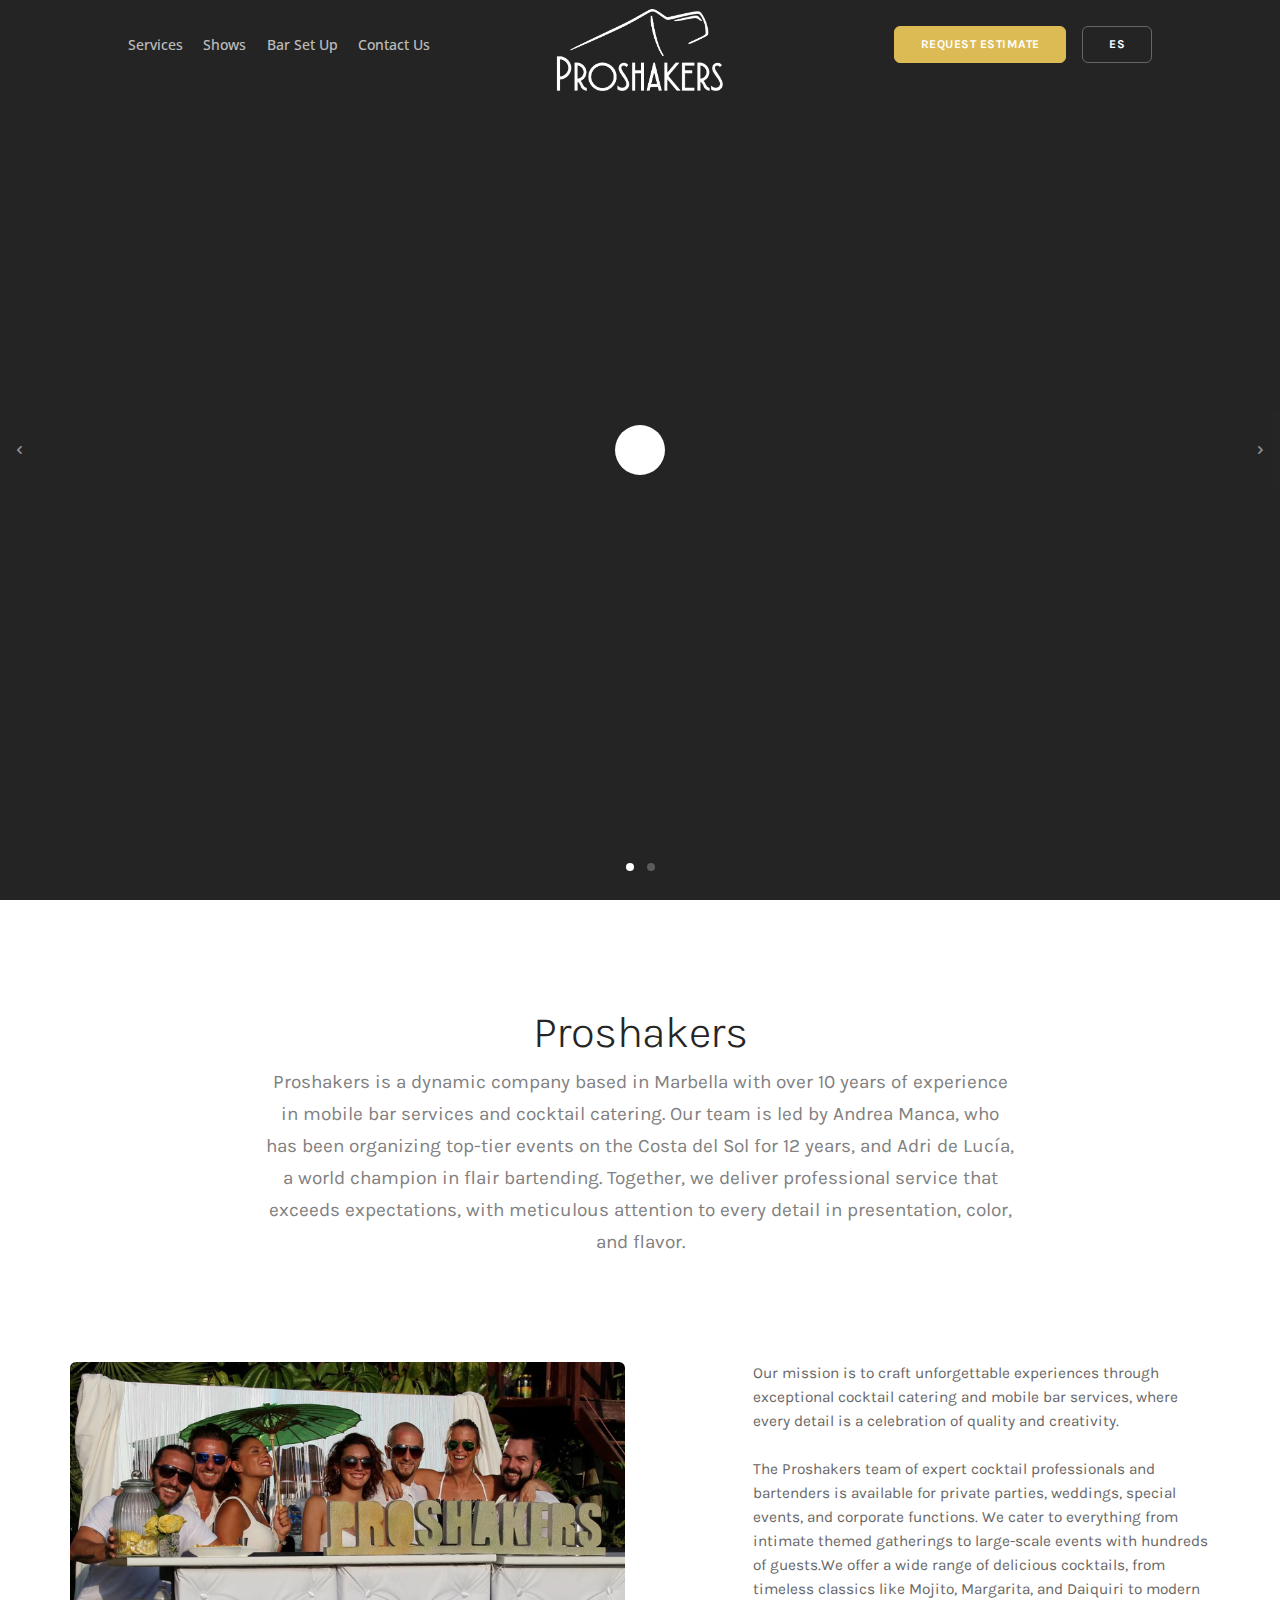
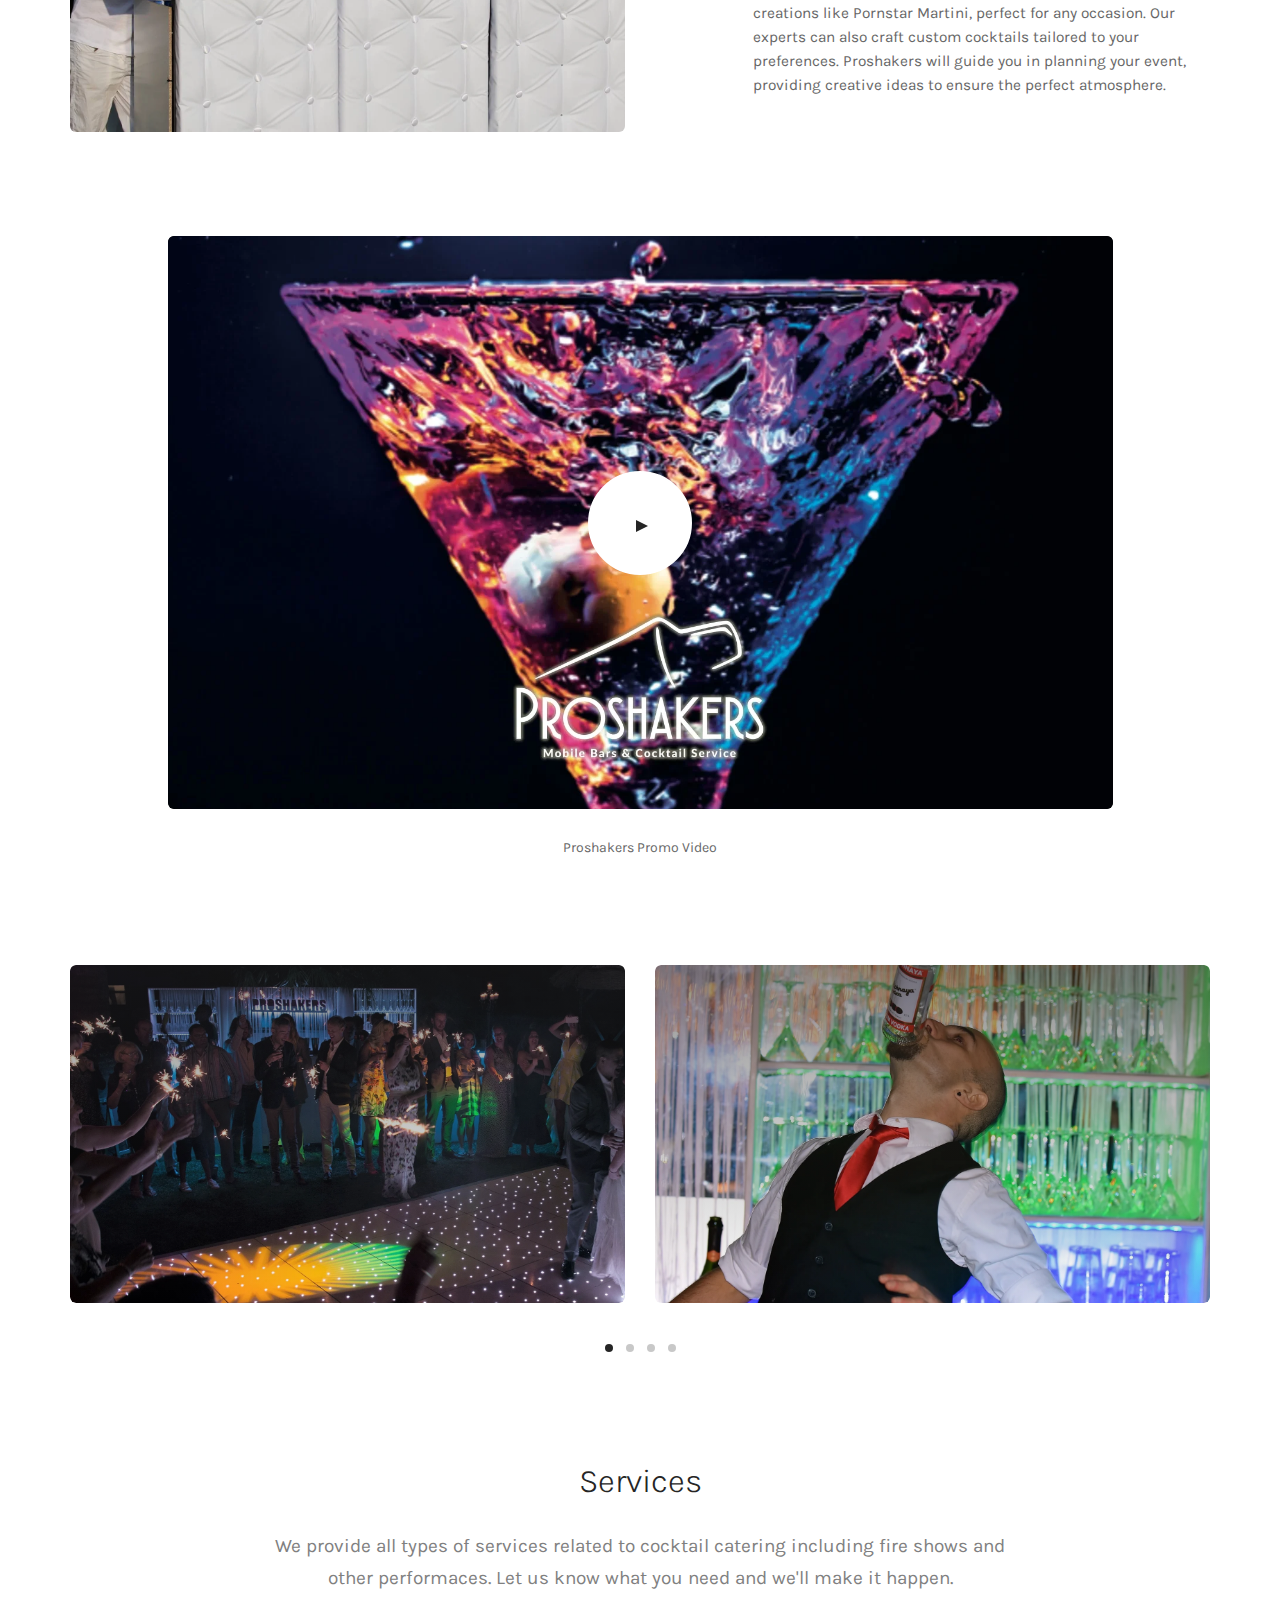
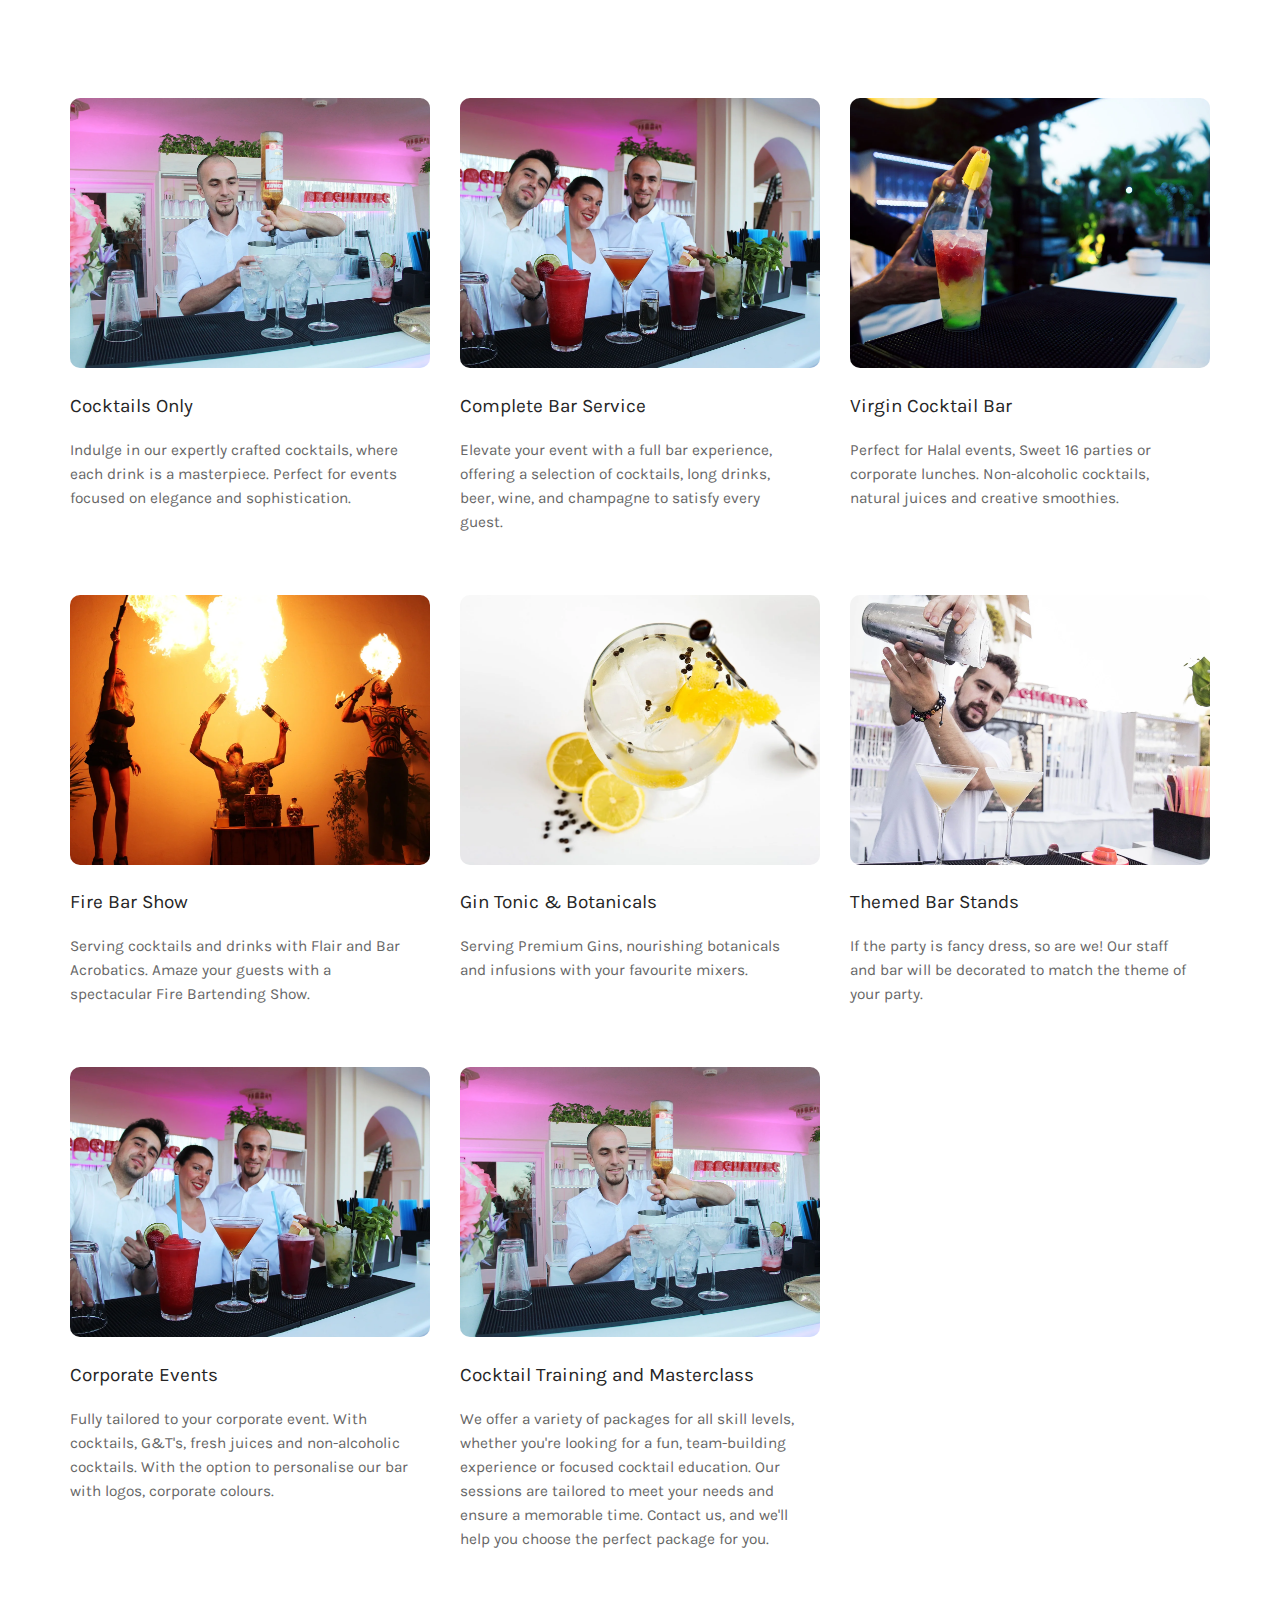
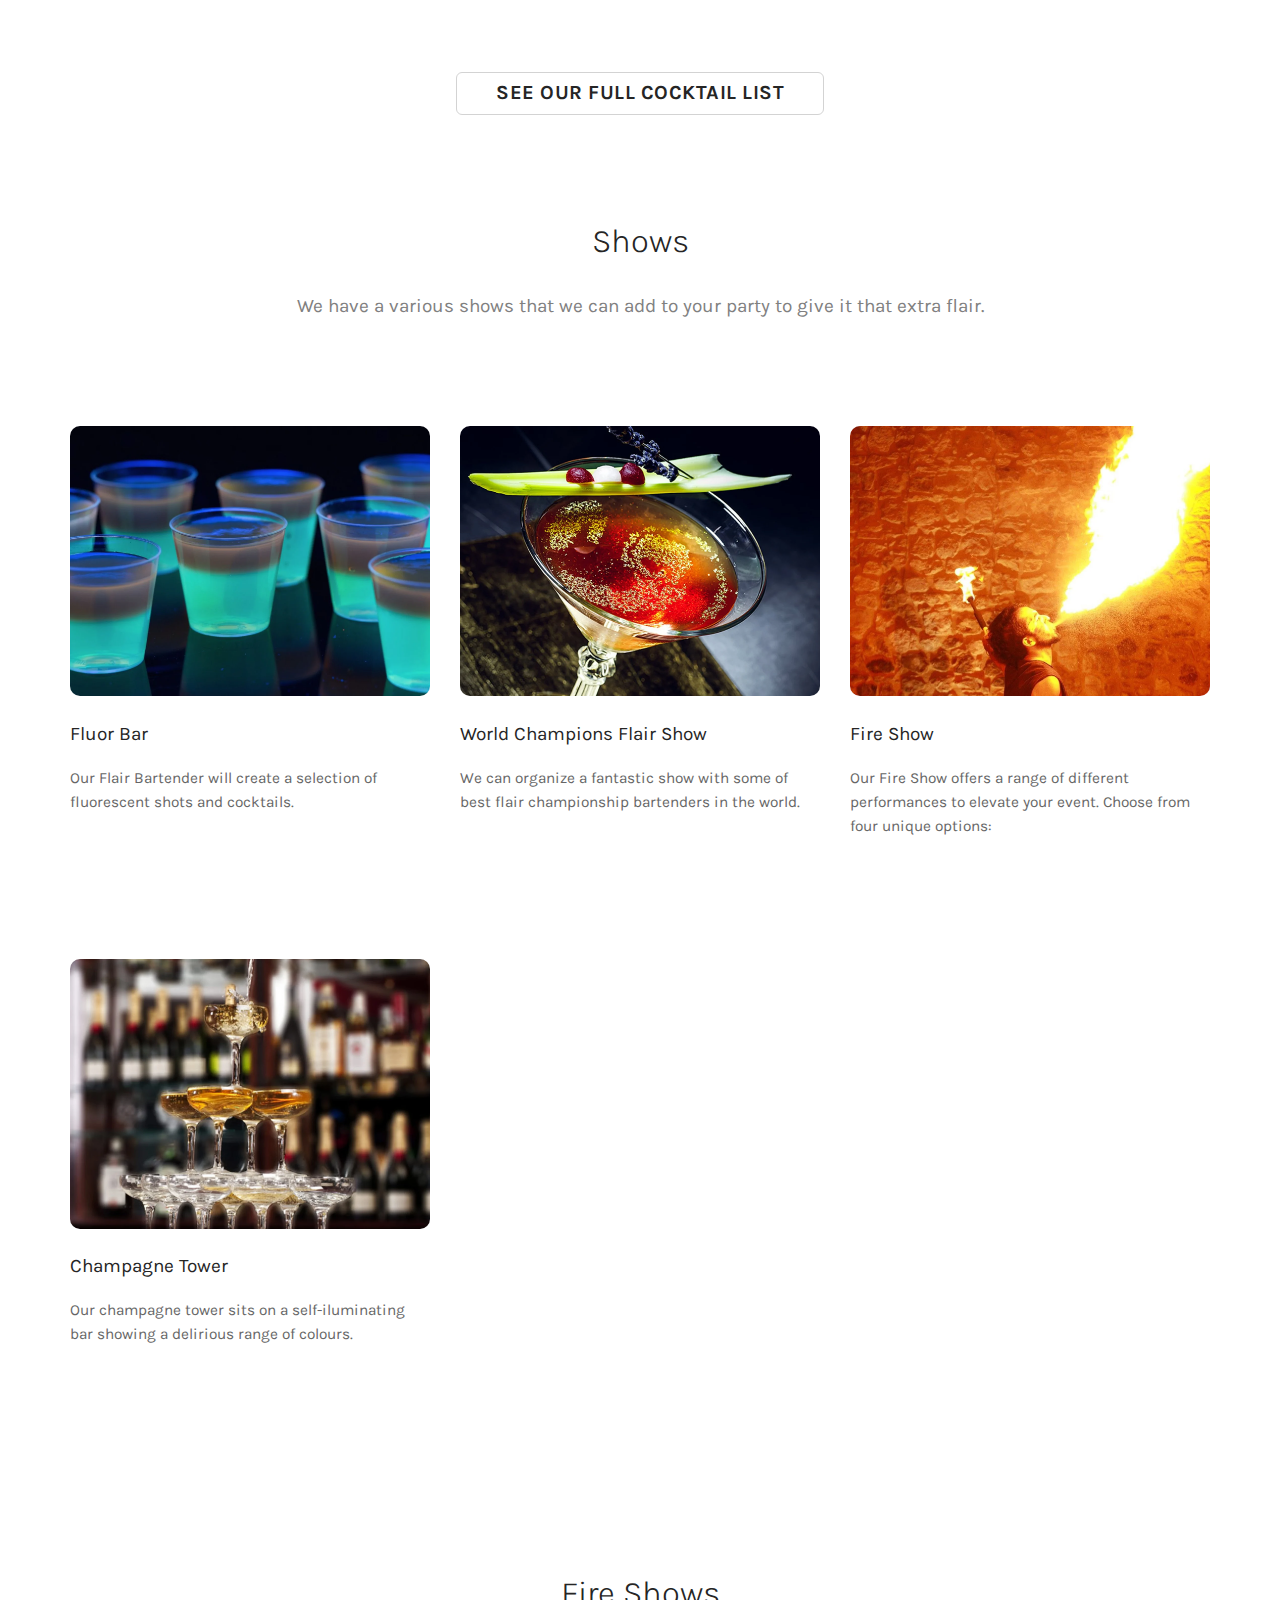
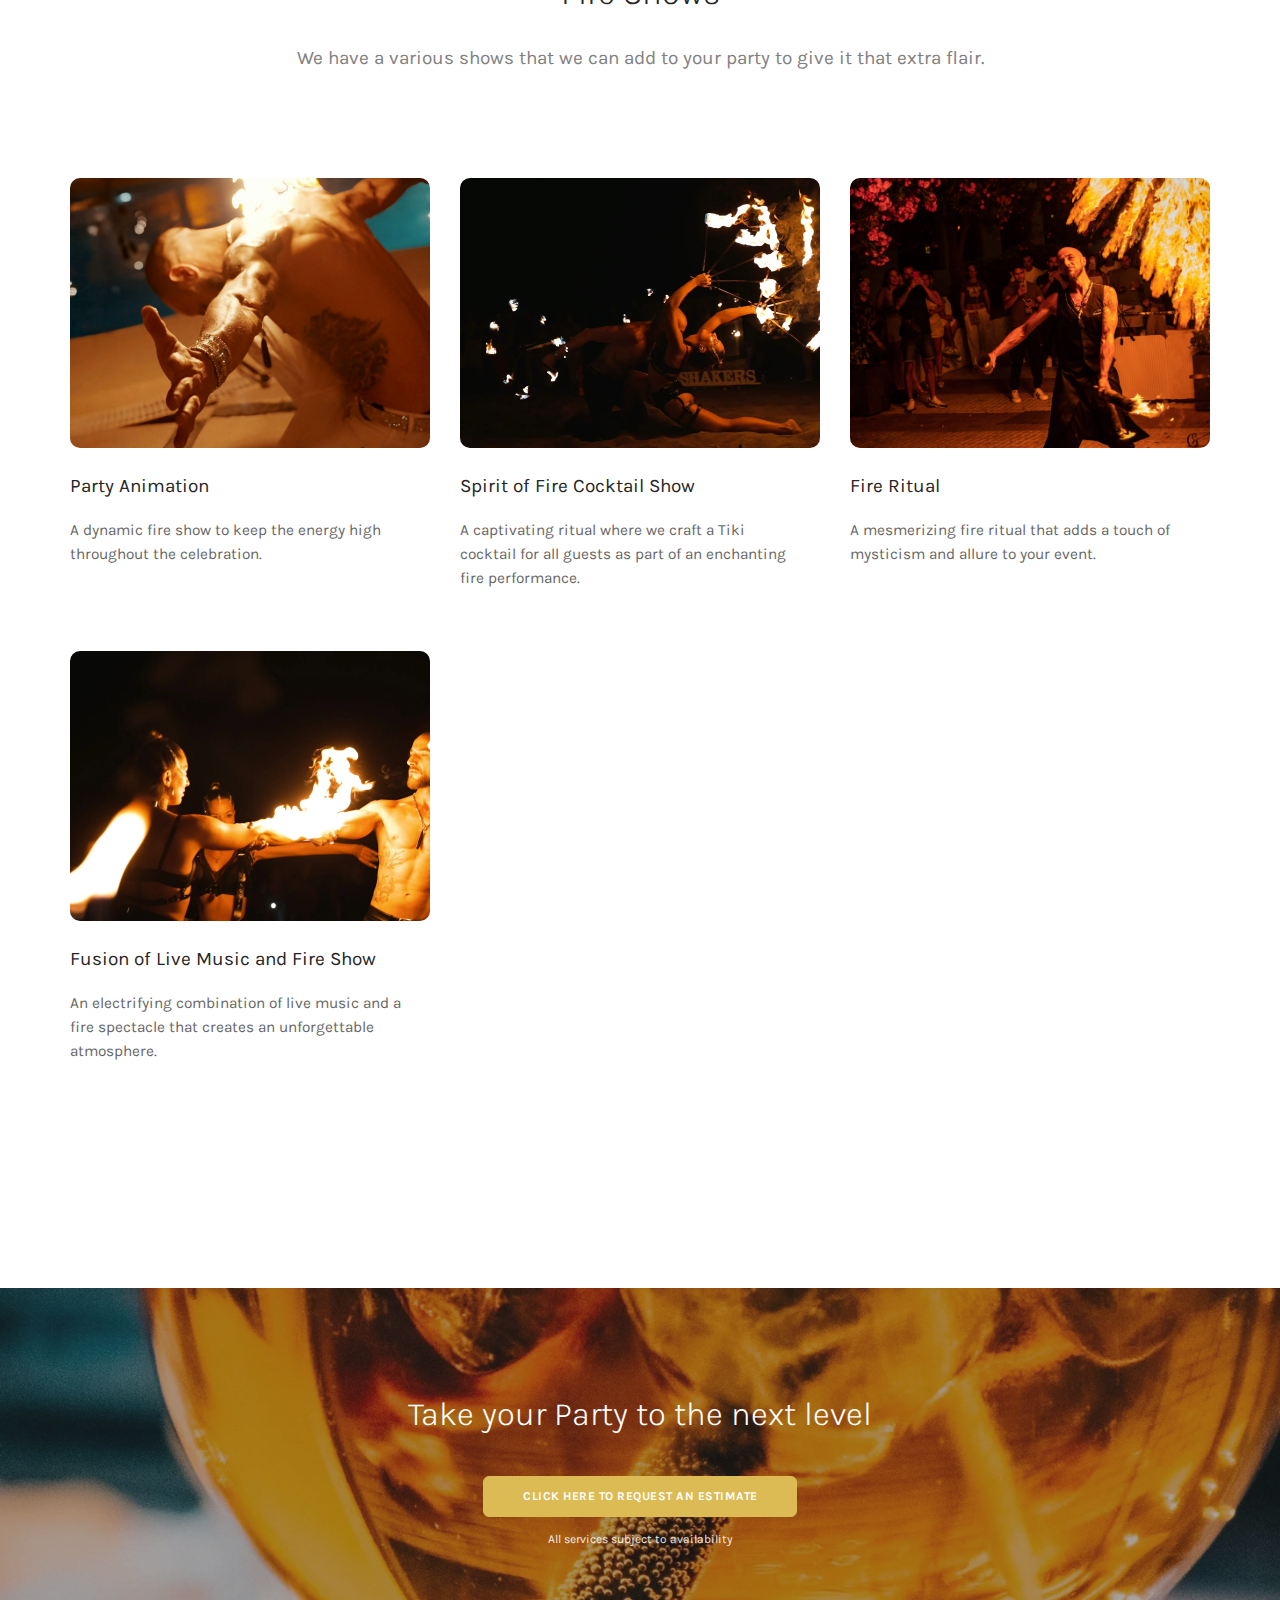
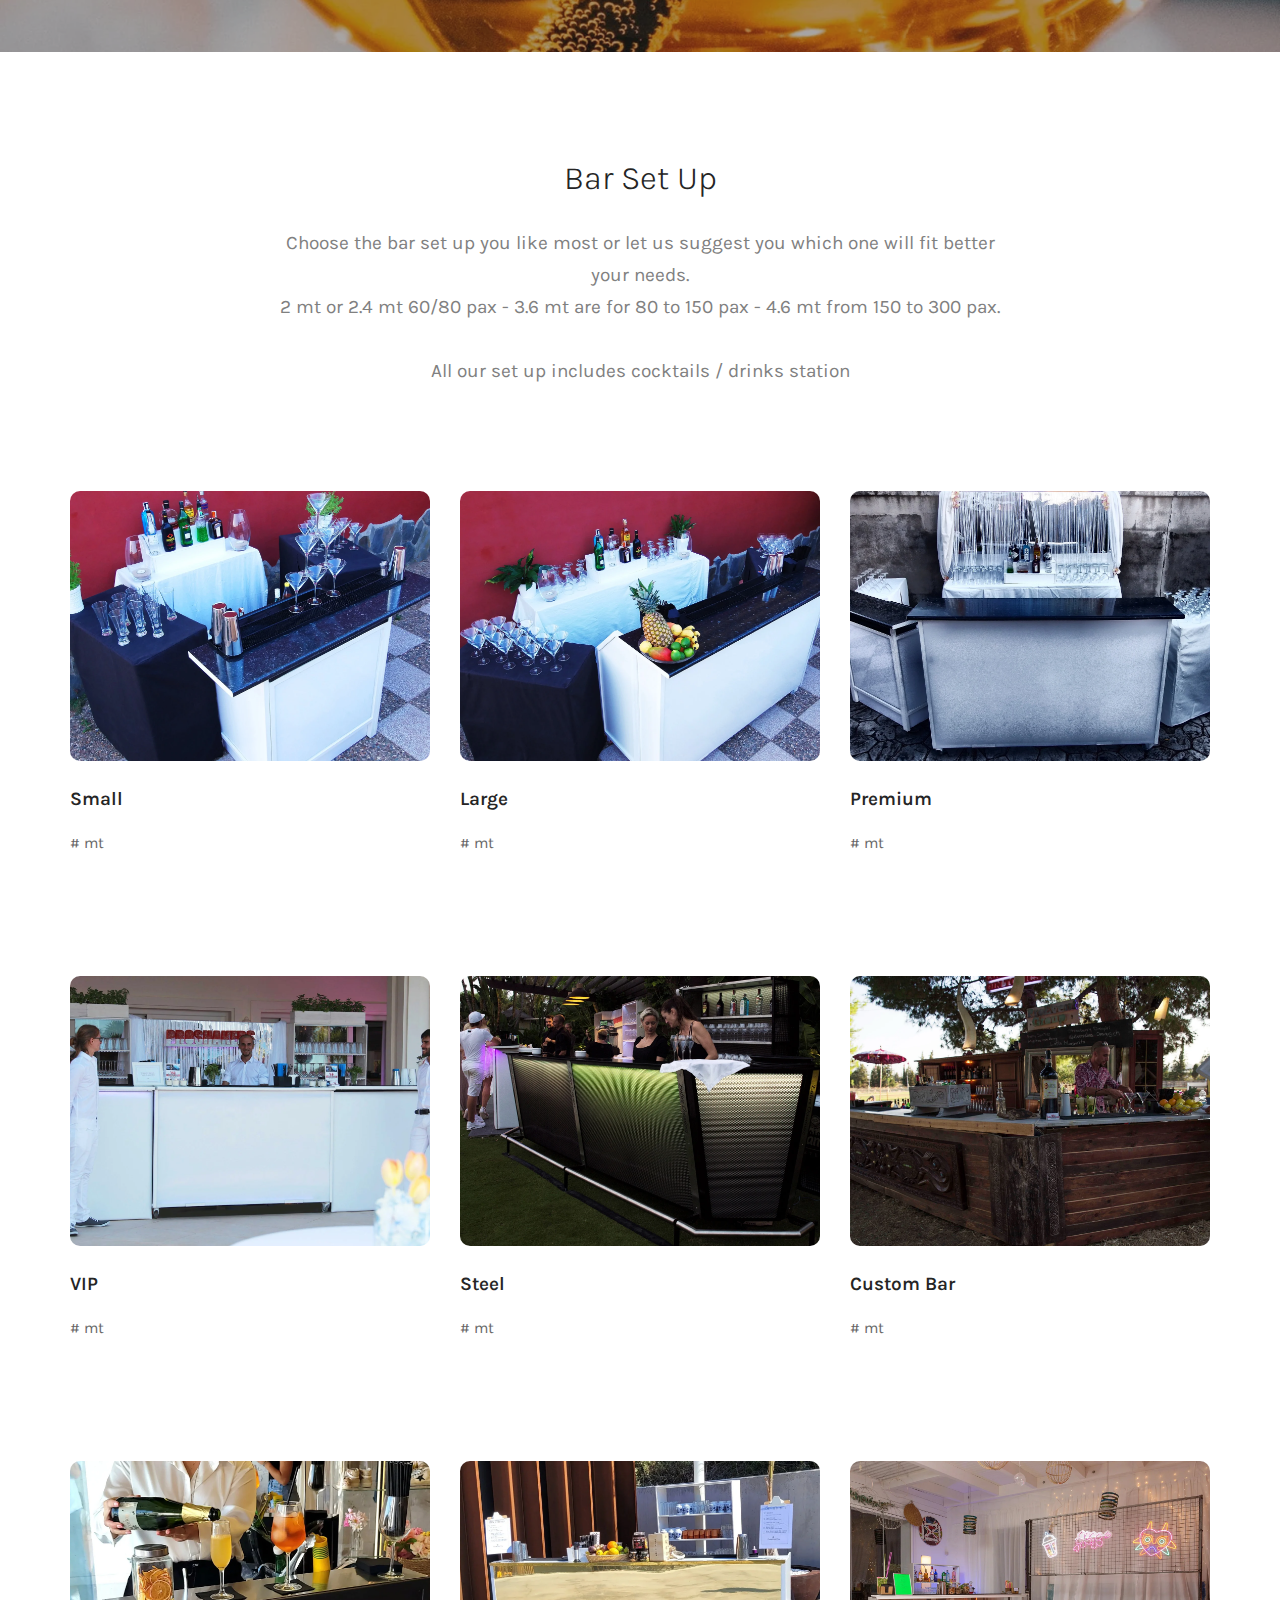
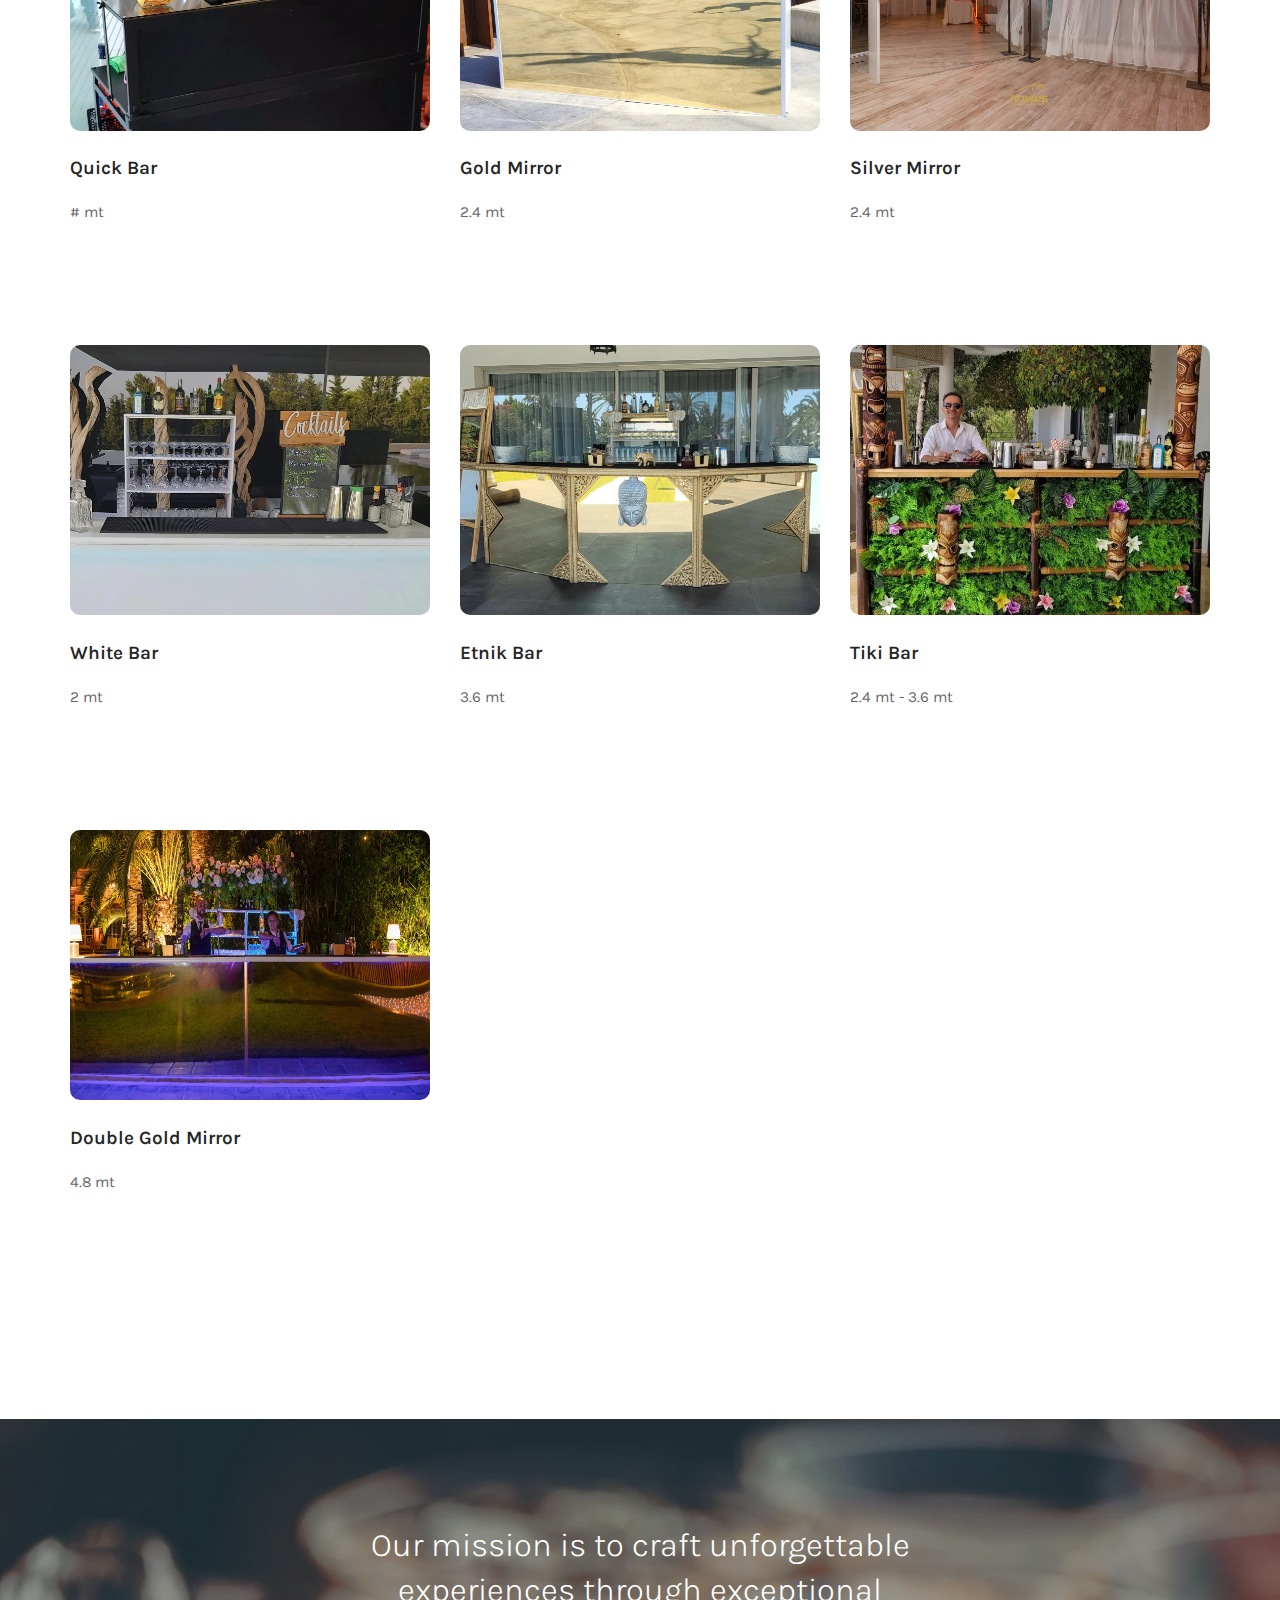
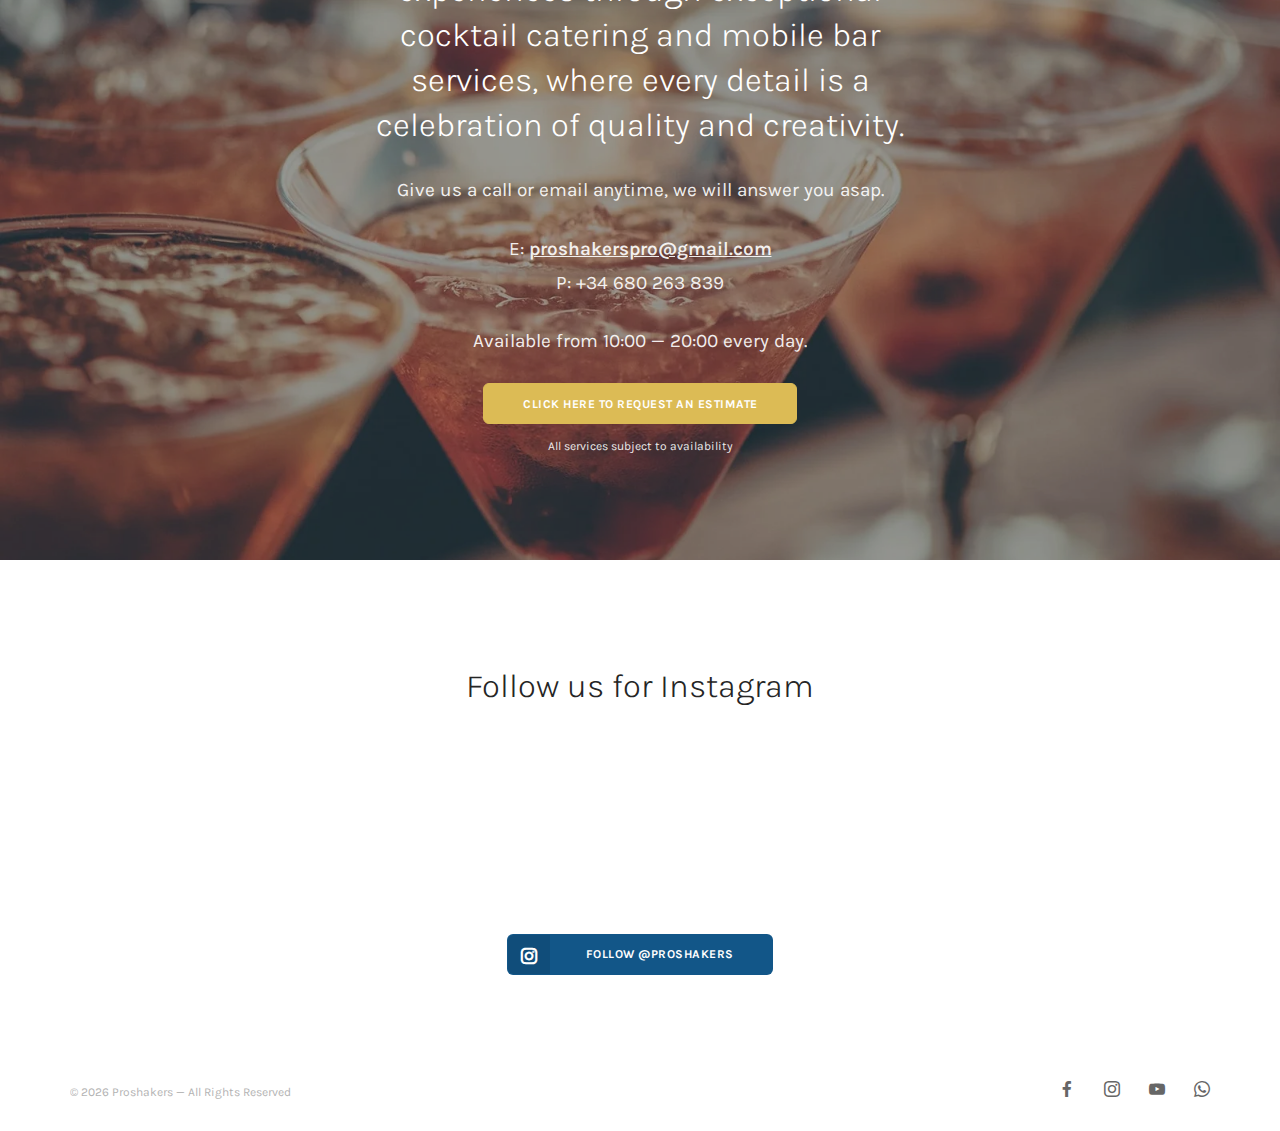
==== commit 11283e16: "segundo commit" ====
--- a/index.html
+++ b/index.html
@@ -7,7 +7,7 @@
         <meta name="keywords" content="cocktail service, barman, catering, bar rentals, performace, fire show">
         <meta property="og:title" content="Professional Cocktail & Bar Catering Servicess">
         <meta property="og:description" content="Providing Professional Cocktail & Bar Catering Services in Marbella">
-        <meta property="og:image" content="http://proshaker.es/images/proshakers-team.jpg">
+        <meta property="og:image" content="http://proshaker.es/images/proshakers-team.webp">
         <meta property="og:url" content="http://proshakers.es">
         <meta name="viewport" content="width=device-width, initial-scale=1.0">
         <link href="css/stack-interface.css" rel="stylesheet" type="text/css" media="all">
@@ -24,13 +24,14 @@
         <link rel="icon" type="image/png" sizes="16x16" href="images/favicon-16x16.png">
     </head>
     <body data-smooth-scroll-offset="77">
+        <!-- Encabezado de pagina -->
         <div class="nav-container">
             <div>
                 <div class="bar bar--sm visible-xs">
                     <div class="container">
                         <div class="row">
                             <div class="col-xs-3 col-sm-2">
-                                <a href="index.html"> <img class="logo logo-dark" alt="proshakers-logo" src="images/proshakers-logo-dark.png"> <img class="logo logo-light" alt="proshakers-logo" src="images/proshakers-logo-light.png"> </a>
+                                <a href="index.html"> <img class="logo logo-dark" alt="Proshakers Professional Cocktail & Bar Catering Services Marbella, Malaga" src="images/proshakers-logo-dark.webp"> <img class="logo logo-light" alt="Proshakers Professional Cocktail & Bar Catering Services Marbella, Malaga" src="images/proshakers-logo-light.webp"> </a>
                             </div>
                             <div class="col-xs-9 col-sm-10 text-right">
                                 <a href="#" class="hamburger-toggle" data-toggle-class="#menu2;hidden-xs hidden-sm"> <i class="icon icon--sm stack-interface stack-menu"></i> </a>
@@ -44,7 +45,7 @@
                         <div class="row no-gutters">
                             <div class="col-md-2 text-center text-left-sm hidden-xs col-md-push-5">
                                 <div class="bar__module">
-                                    <a href="index.html"> <img class="logo logo-dark" alt="proshakers-logo" src="images/proshakers-logo-dark.png"> <img class="logo logo-light" alt="proshakers-logo" src="images/proshakers-logo-light.png"> </a>
+                                    <a href="index.html"> <img class="logo logo-dark" alt="Proshakers Professional Cocktail & Bar Catering Services Marbella, Malaga" src="images/proshakers-logo-dark.webp"> <img class="logo logo-light" alt="Proshakers Professional Cocktail & Bar Catering Services Marbella, Malaga" src="images/proshakers-logo-light.webp"> </a>
                                 </div>
                             </div>
                             <div class="col-md-5 col-md-pull-2">
@@ -52,7 +53,7 @@
                                     <ul class="menu-horizontal text-left">
                                         <li> <a href="#services">Services</a> </li>
                                         <li> <a href="#shows">Shows</a> </li>
-                                        <li> <a href="#bars">Bar Rentals</a> </li>
+                                        <li> <a href="#bars">Bar Set Up</a> </li>
                                         <li> <a href="#contact">Contact Us</a> </li>
                                     </ul>
                                 </div>
@@ -60,7 +61,7 @@
                             <div class="col-md-5 text-right text-left-xs text-left-sm">
                                 <div class="bar__module">
                                     <a class="btn btn--sm btn--primary type--uppercase" href="https://goo.gl/forms/XJoJBnxtDr97XIpf2" target="_blank">
-                                        <span class="btn__text">Click here to request an Estimate</span>
+                                        <span class="btn__text">Request Estimate</span>
                                     </a>
                                     <a class="btn btn--sm type--uppercase" href="es/index.html"> <span class="btn__text">
                                     ES
@@ -78,14 +79,15 @@
             </div>
         </div>
         <div class="main-container">
+            <!-- Hero slider -->
             <section class="cover height-100 imagebg text-center slider slider--ken-burns" data-arrows="true" data-paging="true">
                 <ul class="slides">
                     <li class="imagebg videobg" data-overlay="2">
                     	<div class="youtube-background" data-video-url="https://youtu.be/dm03rdoT21s" data-start-at="20"></div>
-
-                        <div class="background-image-holder background--bottom"> <img alt="Custom Bar" src="images/hero1.jpg"> </div>
+                        <div class="background-image-holder background--bottom">
+                            <img alt="Proshakers Professional Cocktail & Bar Catering Services Marbella, Malaga" src="images/hero1.webp"> </div>
                         <div class="container pos-vertical-center">
-                            <div class="row">
+                            <div class="row">s
                                 <div class="col-sm-7">
                                     <h1> Professional Cocktail &amp; Bar Catering Services </h1> 
                                     <a class="btn btn--primary type--uppercase" href="https://goo.gl/forms/XJoJBnxtDr97XIpf2" target="_blank"> 
@@ -107,23 +109,6 @@
                             </div>
                         </div>
                     </li> -->
-                    <li class="imagebg videobg" data-overlay="2">
-                    	<div class="youtube-background" data-video-url="https://youtu.be/pSZYycQ2x9Q?si=cJHRWaFANUv_0Rzi" data-start-at="20"></div>
-                        <div class="background-image-holder"> <img alt="Fire Show" src="images/fotos/SHOWS/FUEGO  (10).webp"> </div>
-                        <div class="container pos-vertical-center">
-                            <div class="row">
-                                <div class="col-sm-8">
-                                    <h1> Cocktail Shows, Fire Shows & Performance Acts</h1>
-                                    <a class="btn btn--primary type--uppercase" href="https://goo.gl/forms/XJoJBnxtDr97XIpf2" target="_blank">
-                                        <span class="btn__text">Click here to request an Estimate</span>
-                                    </a>
-                                    <a class="btn btn--secundary type--uppercase" href="images/proshakers-cocktails-en.pdf" target="_blank">
-                                        <span class="btn__text">Download brochure</span>
-                                    </a>
-                                </div>
-                            </div>
-                        </div>
-                    </li>
                     <li class="imagebg videobg" data-overlay="2">
                     	<div class="youtube-background" data-video-url="https://youtu.be/EczMd5APJWo?si=fStUg0lY0Tsr8Ks0" data-start-at="20"></div>
                         <div class="background-image-holder"> <img alt="Fire Show"src="images/themedbar.webp"> </div>
@@ -143,6 +128,7 @@
                     </li>
                 </ul>
             </section>
+            <!-- Título con párrafo -->
             <section class="text-center">
                 <div class="container">
                     <div class="row">
@@ -153,10 +139,11 @@
                     </div>
                 </div>
             </section>
+            <!-- Imagne con párrafo -->
             <section class="feature-large switchable">
                 <div class="container">
                     <div class="row">
-                        <div class="col-md-6 col-sm-6"> <img alt="Proshakers Team" class="border--round" src="images/proshakers-team.jpg"> </div>
+                        <div class="col-md-6 col-sm-6"> <img alt="Proshakers Professional Cocktail & Bar Catering Services Marbella, Malaga" class="border--round" src="images/proshakers-team.webp"> </div>
                         <div class="col-md-5 col-sm-6">
                             <div class="text-block">
                                 <p>
@@ -169,16 +156,18 @@
                     </div>
                 </div>
             </section>
+            <!-- Video promo -->
             <section class="text-center">
                 <div class="container">
                     <div class="row">
                         <div class="col-sm-12 col-md-10">
                             <div class="video-cover border--round">
-                                <div class="background-image-holder"> <img alt="Proshakers Video" src="images/video-cover.jpg"> </div>
+                                <div class="background-image-holder"> <img alt="Proshakers Professional Cocktail & Bar Catering Services Marbella, Malaga" src="images/video-cover.webp"> </div>
                                 <div class="video-play-icon"></div> <iframe data-src="https://www.youtube.com/embed/REIL24JCuF8?autoplay=1" allowfullscreen="allowfullscreen"></iframe> </div> <span>Proshakers Promo Video </span> </div>
                     </div>
                 </div>
             </section>
+            <!-- Slider -->
             <section>
                 <div class="container">
                     <div class="row">
@@ -188,7 +177,9 @@
                                     <div class="project-thumb hover-element border--round hover--active">
                                         <a href="#">
                                             <div class="hover-element__initial">
-                                                <div class="background-image-holder"> <img alt="Party" src="images/gallery-1.jpg"> </div>
+                                                <div class="background-image-holder">
+                                                    <img alt="Proshakers Professional Cocktail & Bar Catering Services Marbella, Malaga" src="images/gallery-1.webp">
+                                                </div>
                                             </div>
                                             <div class="hover-element__reveal" data-scrim-top="5">
                                                 <div class="project-thumb__title">
@@ -200,7 +191,9 @@
                                     <div class="project-thumb hover-element border--round hover--active">
                                         <a href="#">
                                             <div class="hover-element__initial">
-                                                <div class="background-image-holder"> <img alt="Barman" src="images/gallery-2.jpg"> </div>
+                                                <div class="background-image-holder">
+                                                    <img alt="Proshakers Professional Cocktail & Bar Catering Services Marbella, Malaga" src="images/gallery-2.webp">
+                                                </div>
                                             </div>
                                             <div class="hover-element__reveal" data-scrim-top="5">
                                                 <div class="project-thumb__title">
@@ -212,7 +205,9 @@
                                     <div class="project-thumb hover-element border--round hover--active">
                                         <a href="#">
                                             <div class="hover-element__initial">
-                                                <div class="background-image-holder"> <img alt="Bar" src="images/gallery-3.jpg"> </div>
+                                                <div class="background-image-holder">
+                                                    <img alt="Proshakers Professional Cocktail & Bar Catering Services Marbella, Malaga" src="images/gallery-3.webp">
+                                                </div>
                                             </div>
                                             <div class="hover-element__reveal" data-scrim-top="5">
                                                 <div class="project-thumb__title">
@@ -224,7 +219,9 @@
                                     <div class="project-thumb hover-element border--round hover--active">
                                         <a href="#">
                                             <div class="hover-element__initial">
-                                                <div class="background-image-holder"> <img alt="Bartender" src="images/gallery-4.jpg"> </div>
+                                                <div class="background-image-holder">
+                                                    <img alt="Proshakers Professional Cocktail & Bar Catering Services Marbella, Malaga" src="images/gallery-4.webp">
+                                                </div>
                                             </div>
                                             <div class="hover-element__reveal" data-scrim-top="5">
                                                 <div class="project-thumb__title">
@@ -237,6 +234,7 @@
                     </div>
                 </div>
             </section>
+            <!-- Título con párrafo -->
             <section id="services" class="text-center">
                 <div class="container">
                     <div class="row">
@@ -247,53 +245,66 @@
                     </div>
                 </div>
             </section>
-            <section id="servicios-lista">
-                <div class="container">
-                    <div class="row">
-                        <div class="col-sm-12 col-md-4">
-                            <div class="feature"> <img alt="Solo Bar" src="images/services-solo.jpg" class="border--round">
+            <!-- Grilla de columnas -->
+            <section>
+                <div class="container">
+                    <div class="row no-gutters">
+                        <div class="col-sm-12 col-md-4">
+                            <div class="feature">
+                                <img alt="Proshakers Professional Cocktail & Bar Catering Services Marbella, Malaga" src="images/services-solo.webp" class="border--round">
                                 <h4>Cocktails Only</h4>
                                 <p>Indulge in our expertly crafted cocktails, where each drink is a masterpiece. Perfect for events focused on elegance and sophistication.</p>
                             </div>
                         </div>
                         <div class="col-sm-12 col-md-4">
-                            <div class="feature"> <img alt="Complete Bar" src="images/services-complete.jpg" class="border--round">
+                            <div class="feature">
+                                <img alt="Proshakers Professional Cocktail & Bar Catering Services Marbella, Malaga" src="images/services-complete.webp" class="border--round">
                                 <h4>Complete Bar Service</h4>
                                 <p>Elevate your event with a full bar experience, offering a selection of cocktails, long drinks, beer, wine, and champagne to satisfy every guest.</p>
                             </div>
                         </div>
                         <div class="col-sm-12 col-md-4">
-                            <div class="feature"> <img alt="Image" src="images/services-virgin.jpg" class="border--round">
+                            <div class="feature">
+                                <img alt="Proshakers Professional Cocktail & Bar Catering Services Marbella, Malaga" src="images/services-virgin.webp" class="border--round">
                                 <h4>Virgin Cocktail Bar</h4>
                                 <p> Perfect for Halal events, Sweet 16 parties or corporate lunches. Non-alcoholic cocktails, natural juices and creative smoothies. </p>
                             </div>
                         </div>
-                        <div class="col-sm-12 col-md-4">
-                            <div class="feature"> <img alt="Fire Bar Show" src="images/services-fire.jpg" class="border--round">
+                    </div>
+                    <div class="row no-gutters">
+                        <div class="col-sm-12 col-md-4">
+                            <div class="feature">
+                                <img alt="Proshakers Professional Cocktail & Bar Catering Services Marbella, Malaga" src="images/services-fire.webp" class="border--round">
                                 <h4>Fire Bar Show</h4>
                                 <p> Serving cocktails and drinks with Flair and Bar Acrobatics. Amaze your guests with a spectacular Fire Bartending Show. </p>
                             </div>
                         </div>
                         <div class="col-sm-12 col-md-4">
-                            <div class="feature"> <img alt="Gin Tonic" src="images/services-gin.jpg" class="border--round">
+                            <div class="feature">
+                                <img alt="Proshakers Professional Cocktail & Bar Catering Services Marbella, Malaga" src="images/services-gin.webp" class="border--round">
                                 <h4>Gin Tonic &amp; Botanicals</h4>
                                 <p> Serving Premium Gins, nourishing botanicals and infusions with your favourite mixers. </p>
                             </div>
                         </div>
                         <div class="col-sm-12 col-md-4">
-                            <div class="feature"> <img alt="Themed Bar Stands" src="images/services-themed.jpg" class="border--round">
+                            <div class="feature">
+                                <img alt="Proshakers Professional Cocktail & Bar Catering Services Marbella, Malaga" src="images/services-themed.webp" class="border--round">
                                 <h4>Themed Bar Stands</h4>
                                 <p> If the party is fancy dress, so are we! Our staff and bar will be decorated to match the theme of your party.</p>
                             </div>
                         </div>
-                        <div class="col-sm-12 col-md-4">
-                            <div class="feature"> <img alt="Corporate Events" src="images/services-corporate.jpg" class="border--round">
+                    </div>
+                    <div class="row no-gutters">
+                        <div class="col-sm-12 col-md-4">
+                            <div class="feature">
+                                <img alt="Proshakers Professional Cocktail & Bar Catering Services Marbella, Malaga" src="images/services-complete.webp" class="border--round">
                                 <h4>Corporate Events</h4>
                                 <p> Fully tailored to your corporate event. With cocktails, G&T's, fresh juices and non-alcoholic cocktails. With the option to personalise our bar with logos, corporate colours. </p>
                             </div>
                         </div>
                         <div class="col-sm-12 col-md-4">
-                            <div class="feature"> <img alt="Solo Bar" src="images/services-solo.jpg" class="border--round">
+                            <div class="feature">
+                                <img alt="Proshakers Professional Cocktail & Bar Catering Services Marbella, Malaga" src="images/services-solo.webp" class="border--round">
                                 <h4>Cocktail Training and Masterclass</h4>
                                 <p>We offer a variety of packages for all skill levels, whether you're looking for a fun, team-building experience or focused cocktail education. Our sessions are tailored to meet your needs and ensure a memorable time. Contact us, and we'll help you choose the perfect package for you.</p>
                             </div>
@@ -305,6 +316,7 @@
                     </div>
                 </div>
             </section>
+            <!-- Título con párrafo -->
             <section id="shows" class="text-center">
                 <div class="container">
                     <div class="row">
@@ -315,55 +327,34 @@
                     </div>
                 </div>
             </section>
+            <!-- Grilla de columnas -->
             <section>
                 <div class="container">
                     <div class="row">
                         <div class="col-sm-4">
-                            <div class="feature"> <img alt="Fluor Bar" src="images/show-fluor.jpg" class="border--round">
+                            <div class="feature">
+                                <img alt="Proshakers Professional Cocktail & Bar Catering Services Marbella, Malaga" src="images/show-fluor.webp" class="border--round">
                                 <h4>Fluor Bar</h4>
                                 <p> Our Flair Bartender will create a selection of fluorescent shots and cocktails. </p>
                             </div>
                         </div>
                         <div class="col-sm-4">
-                            <div class="feature"> <img alt="World Champions Flair Show" src="images/show-champions.jpg" class="border--round">
+                            <div class="feature">
+                                <img alt="Proshakers Professional Cocktail & Bar Catering Services Marbella, Malaga" src="images/show-champions.webp" class="border--round">
                                 <h4>World Champions Flair Show</h4>
                                 <p> We can organize a fantastic show with some of best flair championship bartenders in the world. </p>
                             </div>
                         </div>
                         <div class="col-sm-4">
-                            <div class="feature"> <img alt="Fire Show" src="images/show-fire.jpg" class="border--round">
+                            <div class="feature">
+                                <img alt="Proshakers Professional Cocktail & Bar Catering Services Marbella, Malaga" src="images/show-fire.webp" class="border--round">
                                 <h4>Fire Show</h4>
                                 <p> Our Fire Show offers a range of different performances to elevate your event. Choose from four unique options:</p>
-                                <!-- Enlace para abrir el modal -->
-                                <a class="btn type--uppercase" href="myModal" id="openModal"> 
-                                <span class="btn__text">Fire show</span> </a>
-                                 <!-- Estructura del modal -->
-                                  <div id="myModal" class="modal">
-                                    <div class="modal-content">
-                                        <span class="close">&times;</span>
-                                        <h2>Fire Shows</h2>
-                                        <hr>
-                                        <h3>Party Animation</h3>
-                                        <p>A dynamic fire show to keep the energy high throughout the celebration.</p>
-                                        <img alt="Fire Show" src="images/show-fire.jpg" class="border--round">
-                                        <hr>
-                                        <h3>Spirit of Fire Cocktail Show</h3>
-                                        <p>A captivating ritual where we craft a Tiki cocktail for all guests as part of an enchanting fire performance.</p>
-                                        <img alt="Fire Show" src="images/show-fire.jpg" class="border--round">
-                                        <hr>
-                                        <h3>Fire Ritual</h3>
-                                        <p>A mesmerizing fire ritual that adds a touch of mysticism and allure to your event.</p>
-                                        <img alt="Fire Show" src="images/show-fire.jpg" class="border--round">
-                                        <hr>
-                                        <h3>Fusion of Live Music and Fire Show</h3>
-                                        <p>An electrifying combination of live music and a fire spectacle that creates an unforgettable atmosphere.</p>
-                                        <img alt="Fire Show" src="images/show-fire.jpg" class="border--round">
-                                    </div>
-                                </div>
-                            </div>
-                        </div>
-                        <div class="col-sm-4">
-                            <div class="feature"> <img alt="Champagne Tower" src="images/show-champagne.jpg" class="border--round">
+                            </div>
+                        </div>
+                        <div class="col-sm-4">
+                            <div class="feature">
+                                <img alt="Proshakers Professional Cocktail & Bar Catering Services Marbella, Malaga" src="images/show-champagne.webp" class="border--round">
                                 <h4>Champagne Tower</h4>
                                 <p> Our champagne tower sits on a self-iluminating bar showing a delirious range of colours. </p>
                             </div>
@@ -371,8 +362,58 @@
                     </div>
                 </div>
             </section>
+            <!-- Título con párrafo -->
+            <section id="shows" class="text-center">
+                <div class="container">
+                    <div class="row">
+                        <div class="col-sm-10 col-md-8">
+                            <h2>Fire Shows</h2>
+                            <p class="lead"> We have a various shows that we can add to your party to give it that extra flair.</p>
+                        </div>
+                    </div>
+                </div>
+            </section>
+            <!-- Grilla de columnas -->
+            <section>
+                    <div class="container">
+                        <div class="row">
+                            <div class="col-sm-4">
+                                <div class="feature"> 
+                                    <img alt="Proshakers Professional Cocktail & Bar Catering Services Marbella, Malaga" src="images/fotos/SHOWS/FUEGO  (8).webp" class="border--round">
+                                    <h4>Party Animation</h4>
+                                    <p>A dynamic fire show to keep the energy high throughout the celebration.</p>
+                                </div>
+                            </div>
+                            <div class="col-sm-4">
+                                <div class="feature">
+                                    <img alt="Proshakers Professional Cocktail & Bar Catering Services Marbella, Malaga" src="images/fotos/SHOWS/FUEGO  (9).webp" class="border--round">
+                                    <h4>Spirit of Fire Cocktail Show</h4>
+                                    <p>A captivating ritual where we craft a Tiki cocktail for all guests as part of an enchanting fire performance.</p>
+                                </div>
+                            </div>
+                            <div class="col-sm-4">
+                                <div class="feature">
+                                    <img alt="Proshakers Professional Cocktail & Bar Catering Services Marbella, Malaga" src="images/fotos/SHOWS/FUEGO  (6).webp" class="border--round">
+                                    <h4>Fire Ritual</h4>
+                                    <p>A mesmerizing fire ritual that adds a touch of mysticism and allure to your event.</p>
+                                </div>
+                            </div>
+                        </div>
+                        <div class="row">
+                            <div class="col-sm-4">
+                                <div class="feature">
+                                    <img alt="Proshakers Professional Cocktail & Bar Catering Services Marbella, Malaga" src="images/fotos/SHOWS/FUEGO  (10).webp" class="border--round">
+                                    <h4>Fusion of Live Music and Fire Show</h4>
+                                    <p> An electrifying combination of live music and a fire spectacle that creates an unforgettable atmosphere.</p>
+                                </div>
+                            </div>
+                        </div>
+                    </div>
+                </div>
+            </section>
+            <!-- Banner -->
             <section class="text-center imagebg" data-overlay="4">
-                <div class="background-image-holder"> <img alt="Cocktails" src="images/cocktail-bg2.jpg"> </div>
+                <div class="background-image-holder"> <img alt="Proshakers Professional Cocktail & Bar Catering Services Marbella, Malaga" src="images/cocktail-bg2.webp"> </div>
                 <div class="container">
                     <div class="row">
                         <div class="col-sm-8 col-md-6">
@@ -386,16 +427,7 @@
                     </div>
                 </div>
             </section>
-            <section id="bars" class="text-center">
-                <div class="container">
-                    <div class="row">
-                        <div class="col-sm-10 col-md-8">
-                            <h2>Bar Rentals</h2>
-                            <p class="lead">We offer a range of bar models to suit events of any size. Our 2.4-meter bars are perfect for small gatherings, the 3.6-meter bars are ideal for medium-sized events, and our 4.8-meter or larger bars cater to grand occasions. If you don't find a design that matches your vision, contact us, and we can custom-build a bar to your exact specifications.</p>
-                        </div>
-                    </div>
-                </div>
-            </section>
+            <!-- Título con párrafo -->
             <section id="bars" class="text-center">
                 <div class="container">
                     <div class="row">
@@ -406,146 +438,125 @@
                     </div>
                 </div>
             </section>
+            <!-- Grilla de columnas -->
             <section id="bar-setup">
                 <div class="container">
                     <div class="row">
                         <div class="col-sm-4">
-                            <div class="feature"> <img alt="Small Bar" src="images/bar-small.jpg" class="border--round">
+                            <div class="feature">
+                                <img alt="Proshakers Professional Cocktail & Bar Catering Services Marbella, Malaga" src="images/bar-small.webp" class="border--round">
                                 <h4><strong>Small </strong></h4>
                                 <p># mt</p>
                             </div>
                         </div>
                         <div class="col-sm-4">
-                            <div class="feature"> <img alt="Large Bar" src="images/bar-large.jpg" class="border--round">
+                            <div class="feature">
+                                <img alt="Proshakers Professional Cocktail & Bar Catering Services Marbella, Malaga" src="images/bar-large.webp" class="border--round">
                                 <h4><strong>Large </strong></h4>
                                 <p># mt</p>
                             </div>
                         </div>
                         <div class="col-sm-4">
-                            <div class="feature"> <img alt="Premium Bar" src="images/bar-premium.jpg" class="border--round">
+                            <div class="feature">
+                                <img alt="Proshakers Professional Cocktail & Bar Catering Services Marbella, Malaga" src="images/bar-premium.webp" class="border--round">
                                 <h4><strong>Premium </strong></h4>
                                 <p># mt</p>
                             </div>
                         </div>
                         <div class="col-sm-4">
-                            <div class="feature"> <img alt="VIP Bar" src="images/bar-vip.jpg" class="border--round">
+                            <div class="feature">
+                                <img alt="Proshakers Professional Cocktail & Bar Catering Services Marbella, Malaga" src="images/bar-vip.webp" class="border--round">
                                 <h4><strong>VIP </strong></h4>
                                 <p># mt</p>
                             </div>
                         </div>
                         <div class="col-sm-4">
-                            <div class="feature"> <img alt="Stell Bar" src="images/bar-steel.jpg" class="border--round">
+                            <div class="feature">
+                                <img alt="Proshakers Professional Cocktail & Bar Catering Services Marbella, Malaga" src="images/bar-steel.webp" class="border--round">
                                 <h4><strong>Steel </strong></h4>
                                 <p># mt</p>
                             </div>
                         </div>
                         <div class="col-sm-4">
-                            <div class="feature"> <img alt="Custom Bar" src="images/bar-custom.jpg" class="border--round">
+                            <div class="feature">
+                                <img alt="Proshakers Professional Cocktail & Bar Catering Services Marbella, Malaga" src="images/bar-custom.webp" class="border--round">
                                 <h4><strong>Custom Bar </strong></h4>
                                 <p># mt</p>
                             </div>
                         </div>
                         <div class="col-sm-4">
-                            <div class="feature"> <img alt="Quick Bar" src="images/fotos/BARS/1.0 QUICK BAR.webp" class="border--round">
+                            <div class="feature">
+                                <img alt="Proshakers Professional Cocktail & Bar Catering Services Marbella, Malaga" src="images/fotos/BARS/1.0 QUICK BAR.webp" class="border--round">
                                 <h4><strong>Quick Bar </strong></h4>
                                 <p># mt</p>
                             </div>
                         </div>
                         <div class="col-sm-4">
-                            <div class="feature"> <img alt="Gold Bar" src="images/fotos/BARS/2.4 GOLD MIRROR BAR - copia.webp" class="border--round">
+                            <div class="feature">
+                                <img alt="Proshakers Professional Cocktail & Bar Catering Services Marbella, Malaga" src="images/fotos/BARS/2.4 GOLD MIRROR BAR - copia.webp" class="border--round">
                                 <h4><strong>Gold Mirror</strong></h4>
                                 <p>2.4 mt</p>
                             </div>
                         </div>
                         <div class="col-sm-4">
-                            <div class="feature"> <img alt="Silver Bar" src="images/fotos/BARS/2.4 SILVER MIRROR BAR.webp" class="border--round">
+                            <div class="feature">
+                                <img alt="Proshakers Professional Cocktail & Bar Catering Services Marbella, Malaga" src="images/fotos/BARS/2.4 SILVER MIRROR BAR.webp" class="border--round">
                                 <h4><strong>Silver Mirror</strong></h4>
                                 <p>2.4 mt</p>
                             </div>
                         </div>
                         <div class="col-sm-4">
-                            <div class="feature"> <img alt="White Bar" src="images/fotos/BARS/WHITE BAR.webp" class="border--round">
+                            <div class="feature">
+                                <img alt="Proshakers Professional Cocktail & Bar Catering Services Marbella, Malaga" src="images/fotos/BARS/WHITE BAR.webp" class="border--round">
                                 <h4><strong>White Bar</strong></h4>
                                 <p>2 mt</p>
                             </div>
                         </div>
                         <div class="col-sm-4">
-                            <div class="feature"> <img alt="Etnik Bar" src="images/fotos/BARS/3.6 ETNIK BAR - Editada.webp" class="border--round">
+                            <div class="feature">
+                                <img alt="Proshakers Professional Cocktail & Bar Catering Services Marbella, Malaga" src="images/fotos/BARS/3.6 ETNIK BAR - Editada.webp" class="border--round">
                                 <h4><strong>Etnik Bar</strong></h4>
                                 <p>3.6 mt</p>
                             </div>
                         </div>
                         <div class="col-sm-4">
-                            <div class="feature"> <img alt="Tiki Bar" src="images/fotos/BARS/2.4 TIKI BAR (2).webp" class="border--round">
+                            <div class="feature">
+                                <img alt="Proshakers Professional Cocktail & Bar Catering Services Marbella, Malaga" src="images/fotos/BARS/2.4 TIKI BAR (2).webp" class="border--round">
                                 <h4><strong>Tiki Bar</strong></h4>
                                 <p>2.4 mt - 3.6 mt</p>
                             </div>
                         </div>
-
                         <div class="col-sm-4">
                             <div class="feature"> 
-                                <img alt="Double Gold Mirror" src="images/fotos/BARS/4.8 MT GOLD MIRROR BAR (2).webp" class="border--round">
+                                <img alt="Proshakers Professional Cocktail & Bar Catering Services Marbella, Malaga" src="images/fotos/BARS/4.8 MT GOLD MIRROR BAR (2).webp" class="border--round">
                                 <h4><strong>Double Gold Mirror</strong></h4>
                                 <p>4.8 mt</p>
                             </div>
-                        </div>
-
-                        <!-- <div class="col-sm-4">
-                            <div class="feature">
-                                <img alt="Double Gold Mirror" src="images/fotos/BARS/4.8 MT GOLD MIRROR BAR (2).webp" class="border--round">
-                               <span class="feature-details">
-                                    <img src="images/ruler-horizontal-solid.svg" class="feature-icon"> 4.8 mt | <img src="images/person-solid.svg" class="feature-icon"> # Pax
-                               </span>
-                            </div>
-                        </div> -->
-                        <!-- <div class="col-sm-4">
-                            <div class="feature">
-                               <div class="feature-inner">
-                                    <div clasS="feature-front">
-                                        <img alt="Double Gold Mirror" src="images/fotos/BARS/4.8 MT GOLD MIRROR BAR (2).webp" class="border--round">
-                                    </div>
-                                    <div class="feature-back">
-                                        <img alt="Double Gold Mirror" src="images/fotos/BARS/4.8 MT GOLD MIRROR BAR (2).webp" class="border--round">
-                                        <a href="" class="feature-cta">REQUEST AN ESTIMATE</a>
-                                    </div>
-                               </div>
-                               <h4><strong>Double Gold Mirror</strong></h4>
-                               <span class="feature-details">
-                                    <img src="images/ruler-horizontal-solid.svg" class="feature-icon"> 4.8 mt | <img src="images/person-solid.svg" class="feature-icon"> # Pax
-                               </span>
-                                <p>Short description might be here</p>
-                            </div>
-                        </div> -->
-                        
-                    </div>
-                </div>
-            </section>
-            <section id="contact" class="switchable imagebg" data-overlay="4">
-                <div class="background-image-holder"> <img alt="Cocktails" src="images/cocktail-bg.jpg"> </div>
-                <div class="container">
-                    <div class="row">
-                       <!--  <div class="col-sm-5"> -->
-                        <div>
-                            <p class="lead" style="font-size: 20px;" >Our mission is to craft unforgettable experiences through exceptional cocktail catering and mobile bar services, where every detail is a celebration of quality and creativity.</p>
-                            <p class="lead"> E: <a href="mailto:proshakerspro@gmail.com" target="_blank">proshakerspro@gmail.com</a><br> P: +34 680 263 839 </p>
-                            <p class="lead"> Give us a call or email anytime, we will answer you asap. </p>
-                            <p class="lead"> Available from 10:00 — 20:00 every day. </p>
-                            <a class="btn btn--primary type--uppercase" href="https://goo.gl/forms/XJoJBnxtDr97XIpf2" target="_blank"> 
-                                <span class="btn__text">Click here to request an Estimate</span> </a>
-                        </div>
-<!--                         <div class="col-sm-6 col-xs-12">
-                            <div class="row">
-                                <form class="form-email" data-success="Thanks for your enquiry, we'll be in touch shortly." data-error="Please fill in all fields correctly.">
-                                    <div class="col-sm-6 col-xs-12"> <label>Your Name:</label> <input type="text" name="Name" class="validate-required"> </div>
-                                    <div class="col-sm-6 col-xs-12"> <label>Email Address:</label> <input type="email" name="email" class="validate-required validate-email"> </div>
-                                    <div class="col-sm-12 col-xs-12"> <label>Message:</label> <textarea rows="4" name="Message" class="validate-required"></textarea> </div>
-                                    <div class="col-sm-5 col-md-4 col-xs-6"> <button type="submit" class="btn btn--primary type--uppercase">Send Enquiry</button> </div>
-                                </form>
-                            </div>
-                        </div> -->
-                    </div>
-                </div>
-            </section>
+                        </div>                        
+                    </div>
+                </div>
+            </section>
+            <!-- Banner -->
+            <section class="text-center imagebg" data-overlay="4" id="contact">
+                <div class="background-image-holder"> <img alt="Proshakers Professional Cocktail & Bar Catering Services Marbella, Malaga" src="images/cocktail-bg.webp"> </div>
+                <div class="container">
+                    <div class="row">
+                        <div class="col-sm-8 col-md-6">
+                            <div class="cta">
+                                <h2>Our mission is to craft unforgettable experiences through exceptional cocktail catering and mobile bar services, where every detail is a celebration of quality and creativity.</h2>
+                                <p class="lead"> Give us a call or email anytime, we will answer you asap. </p>
+                                <p class="lead"> E: <a href="mailto:proshakerspro@gmail.com" target="_blank">proshakerspro@gmail.com</a><br> P: +34 680 263 839 </p>
+                                <p class="lead"> Available from 10:00 — 20:00 every day. </p>
+                                <a class="btn btn--primary type--uppercase" href="https://goo.gl/forms/XJoJBnxtDr97XIpf2" target="_blank"> 
+                                    <span class="btn__text">Click here to request an Estimate</span>
+                                </a>
+                                <p class="type--fine-print">All services subject to availability</p>
+                            </div>
+                        </div>
+                    </div>
+                </div>
+            </section>
+            <!-- Instagram -->
             <section class="text-center">
                 <div class="container">
                     <div class="row">
@@ -562,7 +573,8 @@
                         </div>
                     </div>
                 </div>
-            </section> 
+            </section>
+            <!-- Pie de página -->
             <footer class="footer-7 text-center-xs">
                 <div class="container">
                     <div class="row">
--- a/css/custom.css
+++ b/css/custom.css
@@ -1,8 +1,7 @@
-/*! Place your custom styles here */
-
-.bar .logo {
-  max-height: 5.85714286em;
-  max-width: none;
+/* Estilos globales */
+body p {
+  font-size: 1.1em;
+  line-height: 1.55714286em;
 }
 
 iframe {
@@ -11,33 +10,63 @@
   margin-bottom: 1em;
 }
 
-@media all and (max-width: 767px) {
+/* Encabezado de página */
+.bar .logo {
+  max-height: 5.85714286em;
+  max-width: none;
+}
+@media screen and (max-width: 768px) {
+  .bar .row {
+    display: flex;
+    justify-content: center;
+    align-items: center;
+  }
   .bar .logo {
     max-height: 3.85714286em;
     max-width: none;
   }
 }
-
 #menu2 .container-fluid {
   padding: 0 10%;
 }
+@media screen and (max-width: 992px) {
+  #menu2 .row {
+    display: flex;
+    flex-direction: column;
+    justify-content: center;
+    align-items: center;
+  }
+  #menu2 .logo-light {
+    display: none;
+  }
+}
+@media screen and (max-width: 1366px) {
+  #menu2 .social-list {
+    display: none;
+  }
+}
 #menu2 .social-list {
-  margin-left: 13px;
+  margin-left: 50px;
 }
 #menu2 .social-list li {
   margin-right: 10px;
 }
 #menu2 .social-list a {
   color: #fff;
-  border: 1px solid rgba(255, 255, 255, 0.3);
-  padding: 10px;
+  padding-right: 10px;
   border-radius: 100px;
 }
 #menu2 .social-list a i {
   transform: translateY(2px);
 }
+
+/* Ajustes de estilo para los botones */
 .main-container .btn--primary {
-  padding: 1rem 3rem;
+  font-size: 1.3em;
+  padding-top: 0.646428571em;
+  padding-bottom: 0.66428571em;
+  padding-right: 1.78571429em;
+  padding-left: 1.78571429em;
 }
 .main-container .btn--secundary {
   margin: 20px 0 0 0;
@@ -46,126 +75,21 @@
   font-size: 20px;
 }
 
-/* Bar Setup */
-#bar-setup .feature {
+/* Feature */
+.feature {
   background-color: #fff;
-  border: 1px solid #eee;
+  padding: 0 0 60px 0;
+  margin-bottom: 60px;
+}
+.feature img {
+  aspect-ratio: 4/3;
+  object-fit: cover;
   border-radius: 10px;
-  perspective: 1000px;
-  margin-bottom: 20px;
-}
-#bar-setup .feature img {
   padding: 0 0;
   margin: 0 0;
 }
-#bar-setup .feature-inner {
-  position: relative;
-  width: 100%;
-  padding-bottom: 70%; /* Maintain aspect ratio */
-  transition: transform 0.6s;
-  transform-style: preserve-3d;
+.feature h4,
+.feature p {
+  padding: 1.3em 0px 0rem 0px;
+  margin: 0 0;
 }
-#bar-setup h4,
-#bar-setup p {
-  padding: 1.5rem 20px 1rem 20px;
-  margin: 0;
-}
-#bar-setup .feature-icon {
-  width: 20px;
-  height: 20px !important;
-  height: auto;
-  margin-right: 4px !important;
-}
-#bar-setup .feature:hover .feature-inner {
-  transform: rotateX(180deg);
-}
-
-#bar-setup .feature-inner .feature-front,
-#bar-setup .feature-inner .feature-back {
-  position: absolute;
-  width: 100%;
-  height: 100%;
-  backface-visibility: hidden;
-}
-.feature-back img {
-  position: absolute;
-  z-index: -1;
-}
-#bar-setup .feature-inner .feature-back {
-  transform: rotateX(180deg);
-  display: flex;
-  flex-direction: column;
-  justify-content: center;
-  align-items: center;
-}
-#bar-setup .feature-inner .feature-back .feature-cta {
-  color: #fff;
-  cursor: pointer;
-  transition: background-color 0.3s;
-  padding: 1rem 0px;
-  margin: 0 20px;
-  border-radius: none;
-  border-bottom: 1px solid #fff;
-}
-#bar-setup .feature-inner .feature-back .feature-cta:hover {
-  text-decoration: none;
-}
-#bar-setup .feature-details {
-  display: flex;
-  flex-direction: row;
-  font-size: 16px;
-  font-weight: bold;
-  text-transform: uppercase;
-  color: #000;
-  padding: 1.5rem 20px !important;
-}
-
-/* Modal */
-/* Estilos para el modal */
-#openModal {
-  text-transform: uppercase;
-  font-size: 20px;
-  font-weight: 700;
-}
-.modal {
-  display: none; /* Oculto por defecto */
-  position: fixed; /* Posición fija */
-  z-index: 99; /* Se sitúa por encima de otros elementos */
-  left: 0;
-  top: 0;
-  width: 100%;
-  height: 100%;
-  overflow: auto; /* Permite scroll si es necesario */
-  background-color: rgba(0, 0, 0, 0.4); /* Fondo semi-transparente */
-  padding: 0 10%;
-}
-
-/* Contenido del modal */
-.modal-content {
-  background-color: #fff;
-  margin: 100px auto;
-  padding: 20px;
-  border: 1px solid #888;
-  max-width: 1080px;
-}
-/* Botón de cierre */
-.close {
-  color: #dcbb55;
-  float: right;
-  font-size: 28px;
-  font-weight: bold;
-  cursor: pointer;
-  opacity: 1;
-  margin: 0 0 20px 0;
-}
-
-.close:hover,
-.close:focus {
-  color: black;
-  text-decoration: none;
-  cursor: pointer;
-}
-/* Nuevo estilo para bloquear el scroll */
-.modal-open {
-  overflow: hidden;
-}
